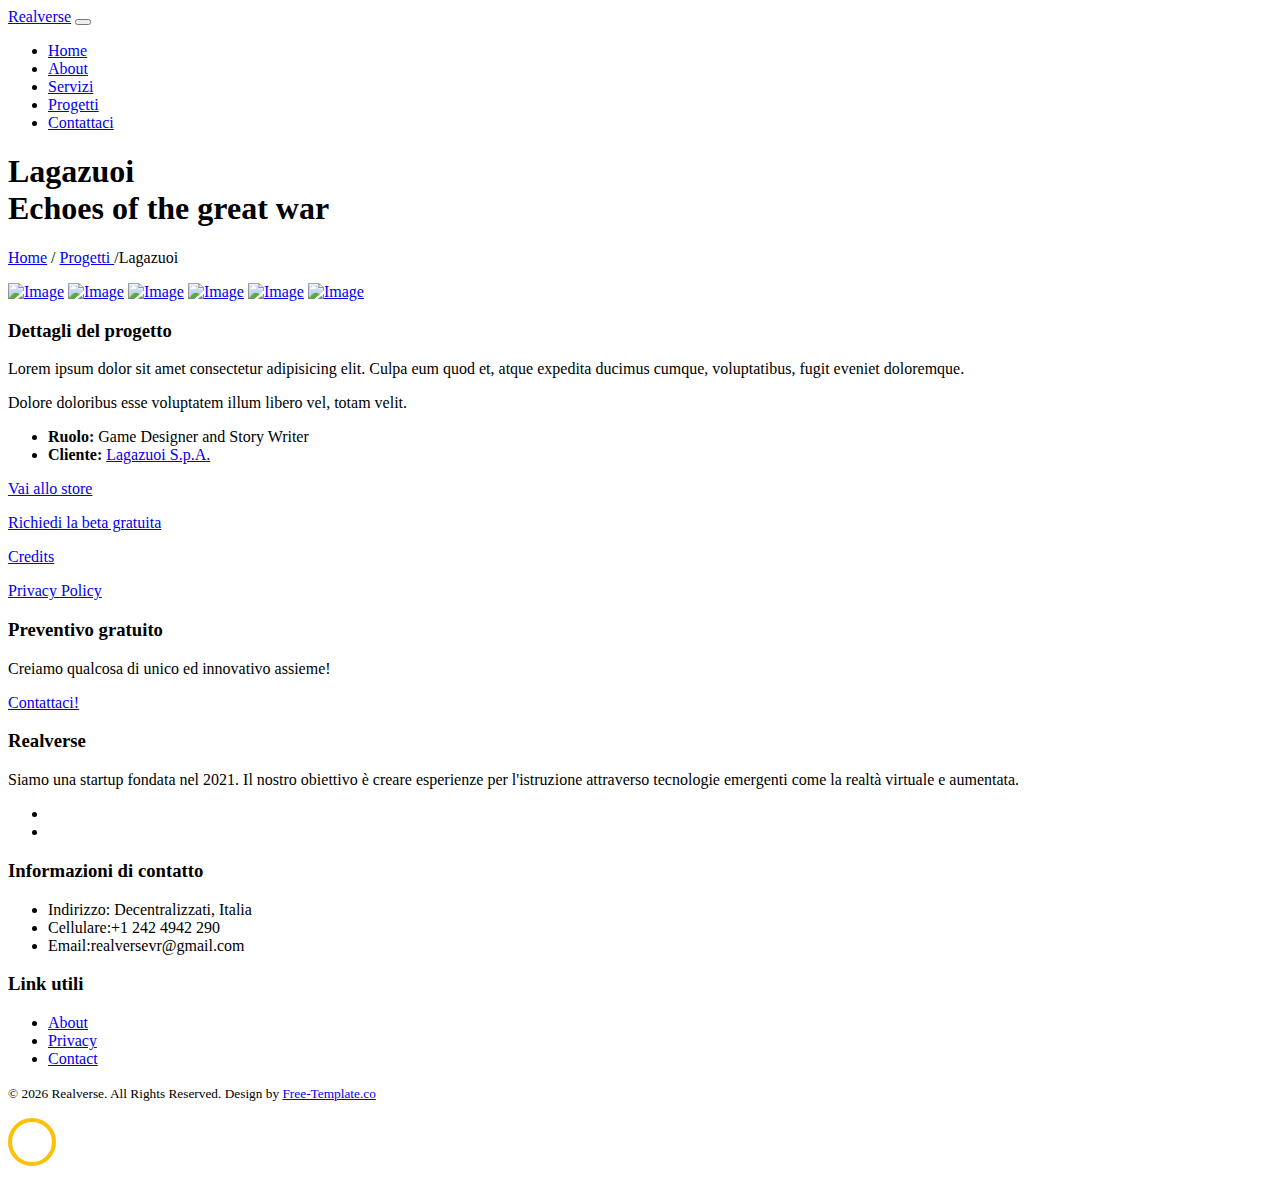
==== projects/lagazuoi/index.html @ 38ce9205 "small changes to title of website" ====
<!-- 
////////////////////////////////////////////////////////////////

Author: Free-Template.co
Author URL: http://free-template.co.
License: https://creativecommons.org/licenses/by/3.0/
License URL: https://creativecommons.org/licenses/by/3.0/
Site License URL: https://free-template.co/template-license/
  
Website:  https://free-template.co
Facebook: https://www.facebook.com/FreeDashTemplate.co
Twitter:  https://twitter.com/Free_Templateco
RSS Feed: https://feeds.feedburner.com/Free-templateco

////////////////////////////////////////////////////////////////
-->
<!DOCTYPE html>
<html lang="en">

<head>
  <title>CardBoard &mdash; Free Website Template by Free-Template.co</title>
  <meta charset="utf-8">
  <meta name="viewport" content="width=device-width, initial-scale=1, shrink-to-fit=no">

  <meta name="description" content="" />
  <meta name="keywords" content="" />
  <meta name="author" content="Free-Template.co" />

  <link rel="shortcut icon" href="../../ftco-32x32.ico">

  <link href="https://fonts.googleapis.com/css?family=DM+Serif+Display:400,400i|Roboto+Mono&display=swap"
    rel="stylesheet">

  <link rel="stylesheet" href="../../css/animate.css">
  <link rel="stylesheet" href="../../css/owl.carousel.min.css">
  <link rel="stylesheet" href="../../css/jquery.fancybox.min.css">


  <link rel="stylesheet" href="../../fonts/ionicons/css/ionicons.min.css">
  <link rel="stylesheet" href="../../fonts/fontawesome/css/font-awesome.min.css">
  <link rel="stylesheet" href="../../fonts/flaticon/font/flaticon.css">
  <link rel="stylesheet" href="../../css/aos.css">
  <link rel="stylesheet"
    href="https://cdnjs.cloudflare.com/ajax/libs/simple-line-icons/2.4.1/css/simple-line-icons.css">

  <!-- Theme Style -->
  <link rel="stylesheet" href="../../css/style.css">

</head>

<body>

  <header role="banner">
    <nav class="navbar navbar-expand-lg  bg-dark">
      <div class="container-fluid">
        <a class="navbar-brand " href="index.html">Realverse</a>

        <button class="navbar-toggler" type="button" data-toggle="collapse" data-target="#navbarsExample05"
          aria-controls="navbarsExample05" aria-expanded="false" aria-label="Toggle navigation">
          <span class="navbar-toggler-icon"></span>
        </button>


        <div class="collapse navbar-collapse" id="navbarsExample05">
          <ul class="navbar-nav pl-md-5 ml-auto">
            <li class="nav-item">
              <a class="nav-link" href="../../index.html">Home</a>
            </li>
            <li class="nav-item">
              <a class="nav-link" href="../../about.html">About</a>
            </li>
            <li class="nav-item">
              <a class="nav-link" href="../../services.html">Servizi</a>
            </li>
            <li class="nav-item">
              <a class="nav-link active" href="../../portfolio.html">Progetti</a>

            </li>
            <li class="nav-item">
              <a class="nav-link" href="../../contact.html">Contattaci</a>
            </li>
          </ul>

        </div>
      </div>
    </nav>
  </header>
  <!-- END header -->

  <div class="slider-item innerp overlay" data-stellar-background-ratio="0.5"
    style="background-image: url('../../images/lagazuoi/Immersive_Backdrop.png');">
    <div class="container">
      <div class="row slider-text align-items-center justify-content-center text-center">
        <div class="col-lg-12 col-sm-12">
          <h1 class="mb-4">Lagazuoi <br> Echoes of the great war</h1>
          <div class="btn-play-wrap mx-auto" data-aos="fade-up" data-aos-delay="200">
            <a href="https://www.youtube.com/watch?v=xBOV8grXp1Q&ab_channel=Realverse" data-fancybox data-ratio="2"
              class="btn-play"><span class="ion ion-ios-play"></span></a>
          </div>
          <p class="custom-breadcrumbs"><a href="../../index.html">Home</a> <span class="mx-3">/</span> <a
              href="../../portfolio.html"> Progetti </a> <span class="mx-3">/</span>Lagazuoi</p>
        </div>
      </div>
    </div>
  </div>


  <div class="section">
    <div class="container">
      <div class="row mb-5">
        <div class="col-lg-7">
          <a href="../../images/lagazuoi/screenshots/carcano-01.png" class="mb-3 d-block" data-fancybox="gal"><img
              src="../../images/lagazuoi/screenshots/carcano-01.png" alt="Image" class="img-fluid"></a>
          <a href="../../images/lagazuoi/screenshots/detonatore-01.png" class="mb-3 d-block" data-fancybox="gal"><img
              src="../../images/lagazuoi/screenshots/detonatore-01.png" alt="Image" class="img-fluid"></a>
          <a href="../../images/lagazuoi/screenshots/mitraglia-01.png" class="mb-3 d-block" data-fancybox="gal"><img
              src="../../images/lagazuoi/screenshots/mitraglia-01.png" alt="Image" class="img-fluid"></a>
          <a href="../../images/lagazuoi/screenshots/perforatore-01.png" class="mb-3 d-block" data-fancybox="gal"><img
              src="../../images/lagazuoi/screenshots/perforatore-01.png" alt="Image" class="img-fluid"></a>
          <a href="../../images/lagazuoi/screenshots/telefono-01.png" class="mb-3 d-block" data-fancybox="gal"><img
              src="../../images/lagazuoi/screenshots/telefono-01.png" alt="Image" class="img-fluid"></a>
          <a href="../../images/lagazuoi/screenshots/grotta-01.png" class="d-block" data-fancybox="gal"><img
              src="../../images/lagazuoi/screenshots/grotta-01.png" alt="Image" class="img-fluid"></a>


        </div>
        <div class="col-lg-4 ml-auto">
          <div class="block-fixed">
            <h3 class="mb-4">Dettagli del progetto</h3>
            <p>Lorem ipsum dolor sit amet consectetur adipisicing elit. Culpa eum quod et, atque expedita ducimus
              cumque, voluptatibus, fugit eveniet doloremque.</p>
            <p>Dolore doloribus esse voluptatem illum libero vel, totam velit.</p>
            <ul class="list-unstyled mb-5">
              <li class="mb-3">
                <strong class="d-block text-black">Ruolo:</strong>
                Game Designer and Story Writer
              </li>
              <li>
                <strong class="d-block text-black">Cliente:</strong>
                <a href="https://lagazuoi.it/index.php" target="_blank">Lagazuoi S.p.A.</a>
              </li>
            </ul>
            <p><a href="https://www.oculus.com/experiences/quest/6381593411927084/" target="_blank"
                class="btn btn-outline-black ">Vai
                allo store</a></p>
            <p><a href="../../privacy.html" class="btn btn-outline-black ">Richiedi la beta gratuita</a></p>
            <!-- TODO Da mettere il Link GIUSTO -->
            <p><a href="./credits.html" class="btn btn-outline-black">Credits</a></p>
            <p><a href="../../privacy.html" class="btn btn-outline-black ">Privacy Policy</a></p>
          </div>
        </div>
      </div>

    </div>
  </div>


  <div class="bg-primary py-5">
    <div class="container text-center">
      <div class="row justify-content-center">
        <div class="col-lg-7">
          <h3 class="text-white mb-2 font-weight-normal" data-aos="fade-right" data-aos-delay="">Preventivo gratuito
          </h3>
          <p class="text-white mb-4" data-aos="fade-right" data-aos-delay="100">Creiamo qualcosa di unico ed innovativo
            assieme!</p>

          <p class="mb-0" data-aos="fade-right" data-aos-delay="200"><a href="contact.html"
              class="btn btn-outline-white px-4 py-3">Contattaci!</a></p>
        </div>
      </div>

    </div>
  </div>



  <footer class="site-footer" role="contentinfo">
    <div class="container">
      <div class="row mb-5">
        <div class="col-md-4 mb-5">
          <h3 class="mb-4">Realverse</h3>
          <p class="mb-5">Siamo una startup fondata nel 2021. Il nostro obiettivo è creare esperienze per l'istruzione
            attraverso tecnologie emergenti come la realtà virtuale e aumentata.</p>
          <ul class="list-unstyled footer-link d-flex footer-social">
            <li><a href="https://www.youtube.com/@RealverseVR" class="p-2"><span class="fa fa-youtube"></span></a></li>
            <li><a href="https://www.instagram.com/realversevr/" class="p-2"><span class="fa fa-instagram"></span></a>
            </li>
          </ul>

        </div>
        <div class="col-md-5 mb-5 pl-md-5">
          <div class="mb-5">
            <h3 class="mb-4">Informazioni di contatto</h3>
            <ul class="list-unstyled footer-link quick-contact">
              <li class="d-block">
                <span class="d-block caption">Indirizzo:</span>
                <span class="caption-text">Decentralizzati, Italia</span>
              </li>
              <li class="d-block">
                <span class="d-block caption">Cellulare:</span><span class="caption-text">+1 242 4942 290</span>
              </li>
              <li class="d-block">
                <span class="d-block caption">Email:</span><span class="caption-text">realversevr@gmail.com</span>
              </li>
            </ul>
          </div>


        </div>
        <div class="col-md-3 mb-5">
          <h3 class="mb-4">Link utili</h3>
          <ul class="list-unstyled footer-link">
            <li><a href="about.html">About</a></li>
            <li><a href="privacy.html">Privacy</a></li>
            <li><a href="contact.html">Contact</a></li>
          </ul>
        </div>
        <div class="col-md-3">

        </div>
      </div>
      <div class="row">
        <div class="col-12 text-md-center text-left">
          <!-- Link back to Free-Template.co can't be removed. Template is licensed under CC BY 3.0. -->
          <p class="copyright"><small>&copy;
              <script>document.write(new Date().getFullYear());</script> Realverse. All Rights Reserved. Design by <a
                href="https://free-template.co" target="_blank">Free-Template.co</a>
            </small></p>
        </div>
      </div>
    </div>
  </footer>
  <!-- END footer -->


  <!-- loader -->
  <div id="loader" class="show fullscreen"><svg class="circular" width="48px" height="48px">
      <circle class="path-bg" cx="24" cy="24" r="22" fill="none" stroke-width="4" stroke="#eeeeee" />
      <circle class="path" cx="24" cy="24" r="22" fill="none" stroke-width="4" stroke-miterlimit="10"
        stroke="#ffc107" />
    </svg></div>

  <script src="../../js/jquery-3.2.1.min.js"></script>
  <script src="../../js/jquery-migrate-3.0.1.min.js"></script>
  <script src="../../js/popper.min.js"></script>
  <script src="../../js/bootstrap.min.js"></script>
  <script src="../../js/owl.carousel.min.js"></script>
  <script src="../../js/jquery.waypoints.min.js"></script>
  <script src="../../js/jquery.fancybox.min.js"></script>
  <script src="../../js/jquery.stellar.min.js"></script>
  <script src="../../js/aos.js"></script>
  <script src="../../js/main.js"></script>
</body>

</html>
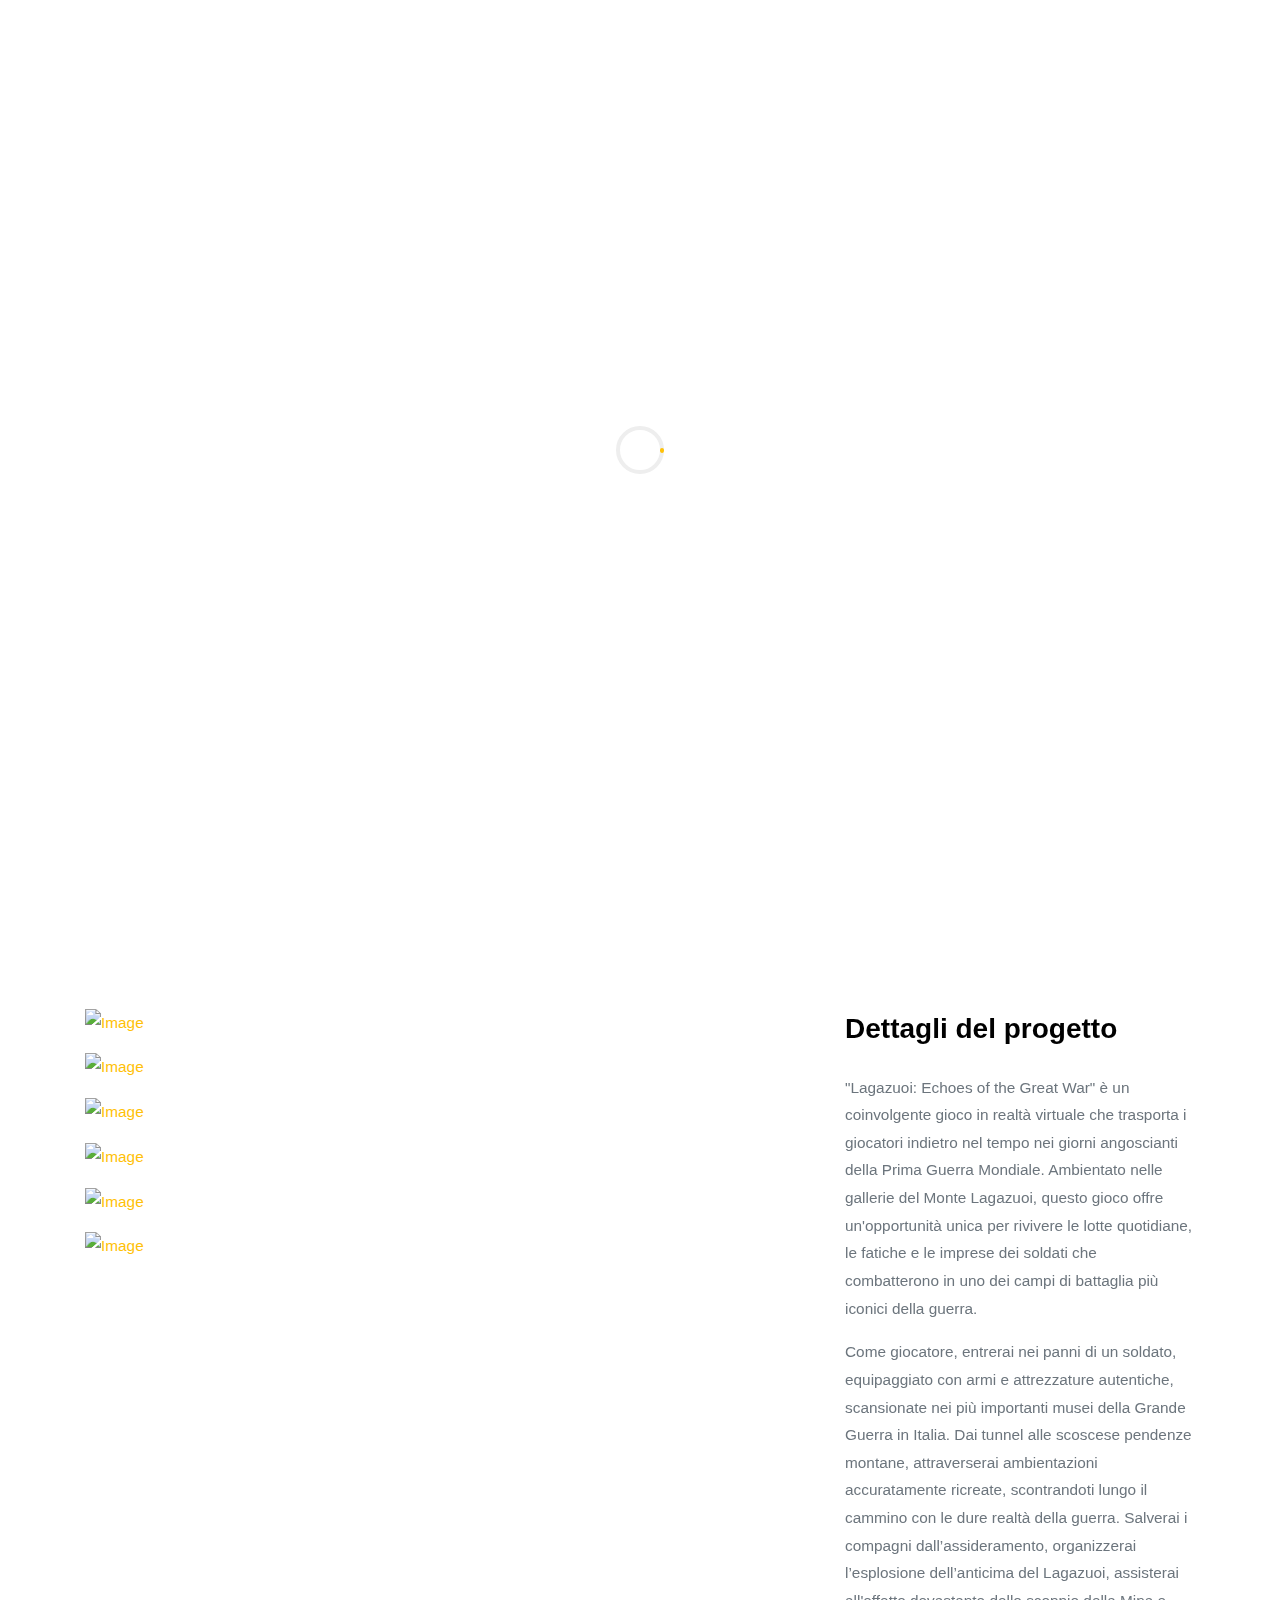
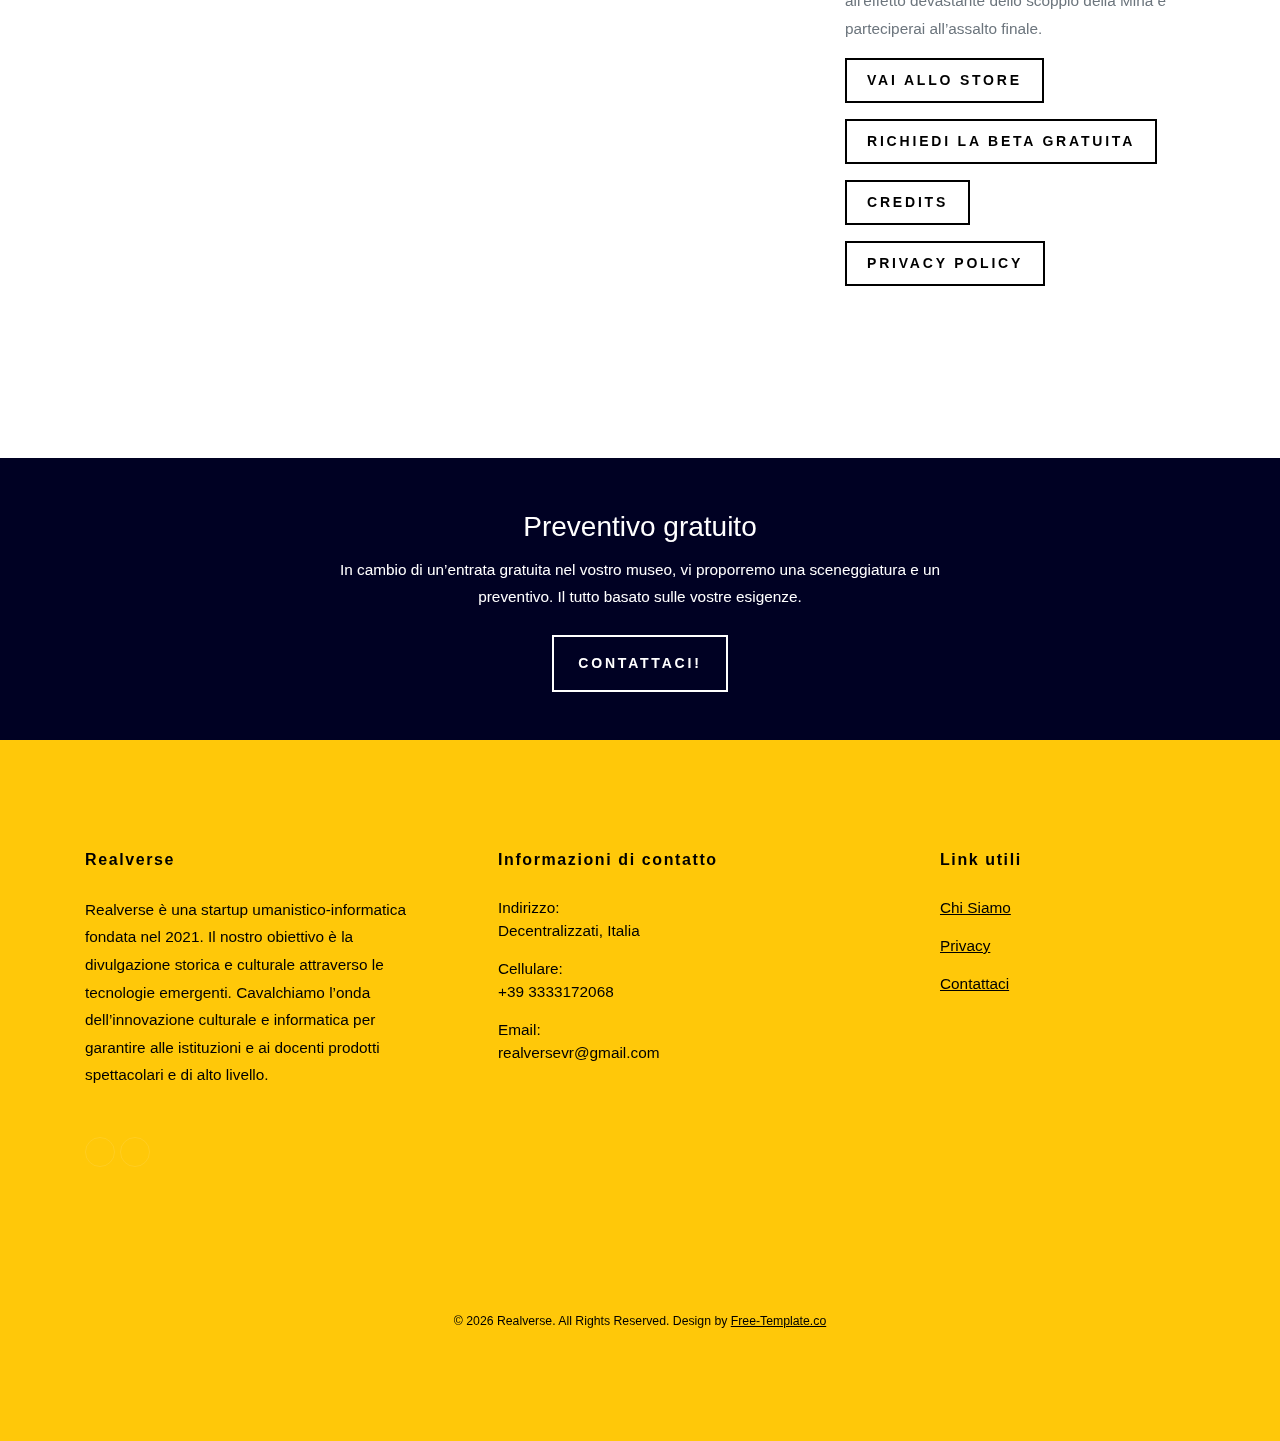
==== commit fa6b2836: "images uploading" ====
--- a/projects/lagazuoi/index.html
+++ b/projects/lagazuoi/index.html
@@ -67,7 +67,7 @@
               <a class="nav-link" href="../../index.html">Home</a>
             </li>
             <li class="nav-item">
-              <a class="nav-link" href="../../about.html">About</a>
+              <a class="nav-link" href="../../about.html">Chi Siamo</a>
             </li>
             <li class="nav-item">
               <a class="nav-link" href="../../services.html">Servizi</a>
@@ -93,10 +93,7 @@
       <div class="row slider-text align-items-center justify-content-center text-center">
         <div class="col-lg-12 col-sm-12">
           <h1 class="mb-4">Lagazuoi <br> Echoes of the great war</h1>
-          <div class="btn-play-wrap mx-auto" data-aos="fade-up" data-aos-delay="200">
-            <a href="https://www.youtube.com/watch?v=xBOV8grXp1Q&ab_channel=Realverse" data-fancybox data-ratio="2"
-              class="btn-play"><span class="ion ion-ios-play"></span></a>
-          </div>
+
           <p class="custom-breadcrumbs"><a href="../../index.html">Home</a> <span class="mx-3">/</span> <a
               href="../../portfolio.html"> Progetti </a> <span class="mx-3">/</span>Lagazuoi</p>
         </div>
@@ -109,6 +106,7 @@
     <div class="container">
       <div class="row mb-5">
         <div class="col-lg-7">
+
           <a href="../../images/lagazuoi/screenshots/carcano-01.png" class="mb-3 d-block" data-fancybox="gal"><img
               src="../../images/lagazuoi/screenshots/carcano-01.png" alt="Image" class="img-fluid"></a>
           <a href="../../images/lagazuoi/screenshots/detonatore-01.png" class="mb-3 d-block" data-fancybox="gal"><img
@@ -127,23 +125,12 @@
         <div class="col-lg-4 ml-auto">
           <div class="block-fixed">
             <h3 class="mb-4">Dettagli del progetto</h3>
-            <p>Lorem ipsum dolor sit amet consectetur adipisicing elit. Culpa eum quod et, atque expedita ducimus
-              cumque, voluptatibus, fugit eveniet doloremque.</p>
-            <p>Dolore doloribus esse voluptatem illum libero vel, totam velit.</p>
-            <ul class="list-unstyled mb-5">
-              <li class="mb-3">
-                <strong class="d-block text-black">Ruolo:</strong>
-                Game Designer and Story Writer
-              </li>
-              <li>
-                <strong class="d-block text-black">Cliente:</strong>
-                <a href="https://lagazuoi.it/index.php" target="_blank">Lagazuoi S.p.A.</a>
-              </li>
-            </ul>
+            <p>"Lagazuoi: Echoes of the Great War" è un coinvolgente gioco in realtà virtuale che trasporta i giocatori indietro nel tempo nei giorni angoscianti della Prima Guerra Mondiale. Ambientato nelle gallerie del Monte Lagazuoi, questo gioco offre un'opportunità unica per rivivere le lotte quotidiane, le fatiche e le imprese dei soldati che combatterono in uno dei campi di battaglia più iconici della guerra.</p>
+            <p>Come giocatore, entrerai nei panni di un soldato, equipaggiato con armi e attrezzature autentiche, scansionate nei più importanti musei della Grande Guerra in Italia. Dai tunnel alle scoscese pendenze montane, attraverserai ambientazioni accuratamente ricreate, scontrandoti lungo il cammino con le dure realtà della guerra. Salverai i compagni dall’assideramento, organizzerai l’esplosione dell’anticima del Lagazuoi, assisterai all'effetto devastante dello scoppio della Mina e parteciperai all’assalto finale.</p>
             <p><a href="https://www.oculus.com/experiences/quest/6381593411927084/" target="_blank"
                 class="btn btn-outline-black ">Vai
                 allo store</a></p>
-            <p><a href="../../privacy.html" class="btn btn-outline-black ">Richiedi la beta gratuita</a></p>
+            <p><a href="../../contact.html" class="btn btn-outline-black ">Richiedi la beta gratuita</a></p>
             <!-- TODO Da mettere il Link GIUSTO -->
             <p><a href="./credits.html" class="btn btn-outline-black">Credits</a></p>
             <p><a href="../../privacy.html" class="btn btn-outline-black ">Privacy Policy</a></p>
@@ -161,8 +148,7 @@
         <div class="col-lg-7">
           <h3 class="text-white mb-2 font-weight-normal" data-aos="fade-right" data-aos-delay="">Preventivo gratuito
           </h3>
-          <p class="text-white mb-4" data-aos="fade-right" data-aos-delay="100">Creiamo qualcosa di unico ed innovativo
-            assieme!</p>
+          <p class="text-white mb-4" data-aos="fade-right" data-aos-delay="100">In cambio di un’entrata gratuita nel vostro museo, vi proporremo una sceneggiatura e un preventivo. Il tutto basato sulle vostre esigenze.</p>
 
           <p class="mb-0" data-aos="fade-right" data-aos-delay="200"><a href="contact.html"
               class="btn btn-outline-white px-4 py-3">Contattaci!</a></p>
@@ -179,8 +165,10 @@
       <div class="row mb-5">
         <div class="col-md-4 mb-5">
           <h3 class="mb-4">Realverse</h3>
-          <p class="mb-5">Siamo una startup fondata nel 2021. Il nostro obiettivo è creare esperienze per l'istruzione
-            attraverso tecnologie emergenti come la realtà virtuale e aumentata.</p>
+          <p class="mb-5">Realverse è una startup umanistico-informatica fondata nel 2021. 
+            Il nostro obiettivo è la divulgazione storica e culturale attraverso le tecnologie emergenti.
+            Cavalchiamo l’onda dell’innovazione culturale e informatica per garantire alle istituzioni e ai docenti prodotti spettacolari e di alto livello.
+            </p>
           <ul class="list-unstyled footer-link d-flex footer-social">
             <li><a href="https://www.youtube.com/@RealverseVR" class="p-2"><span class="fa fa-youtube"></span></a></li>
             <li><a href="https://www.instagram.com/realversevr/" class="p-2"><span class="fa fa-instagram"></span></a>
@@ -197,7 +185,7 @@
                 <span class="caption-text">Decentralizzati, Italia</span>
               </li>
               <li class="d-block">
-                <span class="d-block caption">Cellulare:</span><span class="caption-text">+1 242 4942 290</span>
+                <span class="d-block caption">Cellulare:</span><span class="caption-text">+39 3333172068</span>
               </li>
               <li class="d-block">
                 <span class="d-block caption">Email:</span><span class="caption-text">realversevr@gmail.com</span>
@@ -210,9 +198,9 @@
         <div class="col-md-3 mb-5">
           <h3 class="mb-4">Link utili</h3>
           <ul class="list-unstyled footer-link">
-            <li><a href="about.html">About</a></li>
+            <li><a href="about.html">Chi Siamo</a></li>
             <li><a href="privacy.html">Privacy</a></li>
-            <li><a href="contact.html">Contact</a></li>
+            <li><a href="contact.html">Contattaci</a></li>
           </ul>
         </div>
         <div class="col-md-3">
--- a/css/style.css
+++ b/css/style.css
@@ -0,0 +1,12307 @@
+/*
+* ////////////////////////////////////////////////////////////////
+
+* Author: Free-Template.co
+* Author URL: http://free-template.co.
+* License: https://creativecommons.org/licenses/by/3.0/
+* License URL: https://creativecommons.org/licenses/by/3.0/
+* Site License URL: https://free-template.co/template-license/
+  
+* Website:  https://free-template.co
+* Facebook: https://www.facebook.com/FreeDashTemplate.co
+* Twitter:  https://twitter.com/Free_Templateco
+* RSS Feed: https://feeds.feedburner.com/Free-templateco
+
+* ////////////////////////////////////////////////////////////////
+*/
+
+/*!
+ * Bootstrap v4.1.1 (https://getbootstrap.com/)
+ * Copyright 2011-2018 The Bootstrap Authors
+ * Copyright 2011-2018 Twitter, Inc.
+ * Licensed under MIT (https://github.com/twbs/bootstrap/blob/master/LICENSE)
+ */
+:root {
+    --blue: #007bff;
+    --indigo: #6610f2;
+    --purple: #6f42c1;
+    --pink: #e83e8c;
+    --red: #dc3545;
+    --orange: #fd7e14;
+    --yellow: #ffc107;
+    --green: #28a745;
+    --teal: #20c997;
+    --cyan: #17a2b8;
+    --white: #fff;
+    --gray: #6c757d;
+    --gray-dark: #343a40;
+    --primary: #ffc107;
+    --secondary: #6c757d;
+    --success: #28a745;
+    --info: #17a2b8;
+    --warning: #ffc107;
+    --danger: #dc3545;
+    --light: #f8f9fa;
+    --dark: #343a40;
+    --breakpoint-xs: 0;
+    --breakpoint-sm: 576px;
+    --breakpoint-md: 768px;
+    --breakpoint-lg: 992px;
+    --breakpoint-xl: 1200px;
+    --font-family-sans-serif: "Dubai", -apple-system, BlinkMacSystemFont, "Segoe UI", Roboto, "Helvetica Neue", Arial, sans-serif, "Apple Color Emoji", "Segoe UI Emoji", "Segoe UI Symbol";
+    --font-family-monospace: SFMono-Regular, Menlo, Monaco, Consolas, "Liberation Mono", "Courier New", monospace
+}
+
+*,
+:after,
+:before {
+    -webkit-box-sizing: border-box;
+    box-sizing: border-box
+}
+
+html {
+    font-family: sans-serif;
+    line-height: 1.15;
+    -webkit-text-size-adjust: 100%;
+    -ms-text-size-adjust: 100%;
+    -ms-overflow-style: scrollbar;
+    -webkit-tap-highlight-color: transparent
+}
+
+@-ms-viewport {
+    width: device-width
+}
+
+article,
+aside,
+figcaption,
+figure,
+footer,
+header,
+hgroup,
+main,
+nav,
+section {
+    display: block
+}
+
+body {
+    margin: 0;
+    font-family: "Roboto Mono", -apple-system, BlinkMacSystemFont, "Segoe UI", Roboto, "Helvetica Neue", Arial, sans-serif, "Apple Color Emoji", "Segoe UI Emoji", "Segoe UI Symbol";
+    font-size: 1rem;
+    font-weight: 400;
+    line-height: 1.5;
+    color: #212529;
+    text-align: left;
+    background-color: #fff
+}
+
+[tabindex="-1"]:focus {
+    outline: 0 !important
+}
+
+hr {
+    -webkit-box-sizing: content-box;
+    box-sizing: content-box;
+    height: 0;
+    overflow: visible
+}
+
+h1,
+h2,
+h3,
+h4,
+h5,
+h6 {
+    margin-top: 0;
+    margin-bottom: 0.5rem
+}
+
+p {
+    margin-top: 0;
+    margin-bottom: 1rem
+}
+
+abbr[data-original-title],
+abbr[title] {
+    text-decoration: underline;
+    -webkit-text-decoration: underline dotted;
+    text-decoration: underline dotted;
+    cursor: help;
+    border-bottom: 0
+}
+
+address {
+    margin-bottom: 1rem;
+    font-style: normal;
+    line-height: inherit
+}
+
+dl,
+ol,
+ul {
+    margin-top: 0;
+    margin-bottom: 1rem
+}
+
+ol ol,
+ol ul,
+ul ol,
+ul ul {
+    margin-bottom: 0
+}
+
+dt {
+    font-weight: 700
+}
+
+dd {
+    margin-bottom: .5rem;
+    margin-left: 0
+}
+
+blockquote {
+    margin: 0 0 1rem
+}
+
+dfn {
+    font-style: italic
+}
+
+b,
+strong {
+    font-weight: bolder
+}
+
+small {
+    font-size: 80%
+}
+
+sub,
+sup {
+    position: relative;
+    font-size: 75%;
+    line-height: 0;
+    vertical-align: baseline
+}
+
+sub {
+    bottom: -.25em
+}
+
+sup {
+    top: -.5em
+}
+
+a {
+    color: #ffc107;
+    text-decoration: none;
+    background-color: transparent;
+    -webkit-text-decoration-skip: objects
+}
+
+a:hover {
+    color: #ba8b00;
+    text-decoration: underline
+}
+
+a:not([href]):not([tabindex]) {
+    color: inherit;
+    text-decoration: none
+}
+
+a:not([href]):not([tabindex]):focus,
+a:not([href]):not([tabindex]):hover {
+    color: inherit;
+    text-decoration: none
+}
+
+a:not([href]):not([tabindex]):focus {
+    outline: 0
+}
+
+code,
+kbd,
+pre,
+samp {
+    font-family: SFMono-Regular, Menlo, Monaco, Consolas, "Liberation Mono", "Courier New", monospace;
+    font-size: 1em
+}
+
+pre {
+    margin-top: 0;
+    margin-bottom: 1rem;
+    overflow: auto;
+    -ms-overflow-style: scrollbar
+}
+
+figure {
+    margin: 0 0 1rem
+}
+
+img {
+    vertical-align: middle;
+    border-style: none
+}
+
+svg:not(:root) {
+    overflow: hidden
+}
+
+table {
+    border-collapse: collapse
+}
+
+caption {
+    padding-top: 0.75rem;
+    padding-bottom: 0.75rem;
+    color: #6c757d;
+    text-align: left;
+    caption-side: bottom
+}
+
+th {
+    text-align: inherit
+}
+
+label {
+    display: inline-block;
+    margin-bottom: 0.5rem
+}
+
+button {
+    border-radius: 0
+}
+
+button:focus {
+    outline: 1px dotted;
+    outline: 5px auto -webkit-focus-ring-color
+}
+
+button,
+input,
+optgroup,
+select,
+textarea {
+    margin: 0;
+    font-family: inherit;
+    font-size: inherit;
+    line-height: inherit
+}
+
+button,
+input {
+    overflow: visible
+}
+
+button,
+select {
+    text-transform: none
+}
+
+[type=reset],
+[type=submit],
+button,
+html [type=button] {
+    -webkit-appearance: button
+}
+
+[type=button]::-moz-focus-inner,
+[type=reset]::-moz-focus-inner,
+[type=submit]::-moz-focus-inner,
+button::-moz-focus-inner {
+    padding: 0;
+    border-style: none
+}
+
+input[type=checkbox],
+input[type=radio] {
+    -webkit-box-sizing: border-box;
+    box-sizing: border-box;
+    padding: 0
+}
+
+input[type=date],
+input[type=datetime-local],
+input[type=month],
+input[type=time] {
+    -webkit-appearance: listbox
+}
+
+textarea {
+    overflow: auto;
+    resize: vertical
+}
+
+fieldset {
+    min-width: 0;
+    padding: 0;
+    margin: 0;
+    border: 0
+}
+
+legend {
+    display: block;
+    width: 100%;
+    max-width: 100%;
+    padding: 0;
+    margin-bottom: .5rem;
+    font-size: 1.5rem;
+    line-height: inherit;
+    color: inherit;
+    white-space: normal
+}
+
+progress {
+    vertical-align: baseline
+}
+
+[type=number]::-webkit-inner-spin-button,
+[type=number]::-webkit-outer-spin-button {
+    height: auto
+}
+
+[type=search] {
+    outline-offset: -2px;
+    -webkit-appearance: none
+}
+
+[type=search]::-webkit-search-cancel-button,
+[type=search]::-webkit-search-decoration {
+    -webkit-appearance: none
+}
+
+::-webkit-file-upload-button {
+    font: inherit;
+    -webkit-appearance: button
+}
+
+output {
+    display: inline-block
+}
+
+summary {
+    display: list-item;
+    cursor: pointer
+}
+
+template {
+    display: none
+}
+
+[hidden] {
+    display: none !important
+}
+
+.h1,
+.h2,
+.h3,
+.h4,
+.h5,
+.h6,
+h1,
+h2,
+h3,
+h4,
+h5,
+h6 {
+    margin-bottom: 0.5rem;
+    font-family: inherit;
+    font-weight: 500;
+    line-height: 1.2;
+    color: inherit
+}
+
+.h1,
+h1 {
+    font-size: 2.5rem
+}
+
+.h2,
+h2 {
+    font-size: 2rem
+}
+
+.h3,
+h3 {
+    font-size: 1.75rem
+}
+
+.h4,
+h4 {
+    font-size: 1.5rem
+}
+
+.h5,
+h5 {
+    font-size: 1.25rem
+}
+
+.h6,
+h6 {
+    font-size: 1rem
+}
+
+.lead {
+    font-size: 1.25rem;
+    font-weight: 300
+}
+
+.display-1 {
+    font-size: 6rem;
+    font-weight: 300;
+    line-height: 1.2
+}
+
+.display-2 {
+    font-size: 5.5rem;
+    font-weight: 300;
+    line-height: 1.2
+}
+
+.display-3 {
+    font-size: 4.5rem;
+    font-weight: 300;
+    line-height: 1.2
+}
+
+.display-4 {
+    font-size: 3.5rem;
+    font-weight: 300;
+    line-height: 1.2
+}
+
+hr {
+    margin-top: 1rem;
+    margin-bottom: 1rem;
+    border: 0;
+    border-top: 1px solid rgba(0, 0, 0, 0.1)
+}
+
+.small,
+small {
+    font-size: 80%;
+    font-weight: 400
+}
+
+.mark,
+mark {
+    padding: 0.2em;
+    background-color: #fcf8e3
+}
+
+.list-unstyled {
+    padding-left: 0;
+    list-style: none
+}
+
+.list-inline {
+    padding-left: 0;
+    list-style: none
+}
+
+.list-inline-item {
+    display: inline-block
+}
+
+.list-inline-item:not(:last-child) {
+    margin-right: 0.5rem
+}
+
+.initialism {
+    font-size: 90%;
+    text-transform: uppercase
+}
+
+.blockquote {
+    margin-bottom: 1rem;
+    font-size: 1.25rem
+}
+
+.blockquote-footer {
+    display: block;
+    font-size: 80%;
+    color: #6c757d
+}
+
+.blockquote-footer:before {
+    content: "\2014 \00A0"
+}
+
+.img-fluid {
+    max-width: 100%;
+    height: auto
+}
+
+.img-thumbnail {
+    padding: 0.25rem;
+    background-color: #fff;
+    border: 1px solid #dee2e6;
+    border-radius: 0.25rem;
+    max-width: 100%;
+    height: auto
+}
+
+.figure {
+    display: inline-block
+}
+
+.figure-img {
+    margin-bottom: 0.5rem;
+    line-height: 1
+}
+
+.figure-caption {
+    font-size: 90%;
+    color: #6c757d
+}
+
+code {
+    font-size: 87.5%;
+    color: #e83e8c;
+    word-break: break-word
+}
+
+a>code {
+    color: inherit
+}
+
+kbd {
+    padding: 0.2rem 0.4rem;
+    font-size: 87.5%;
+    color: #fff;
+    background-color: #212529;
+    border-radius: 0.2rem
+}
+
+kbd kbd {
+    padding: 0;
+    font-size: 100%;
+    font-weight: 700
+}
+
+pre {
+    display: block;
+    font-size: 87.5%;
+    color: #212529
+}
+
+pre code {
+    font-size: inherit;
+    color: inherit;
+    word-break: normal
+}
+
+.pre-scrollable {
+    max-height: 340px;
+    overflow-y: scroll
+}
+
+.container {
+    width: 100%;
+    padding-right: 15px;
+    padding-left: 15px;
+    margin-right: auto;
+    margin-left: auto
+}
+
+@media (min-width:576px) {
+    .container {
+        max-width: 540px
+    }
+}
+
+@media (min-width:768px) {
+    .container {
+        max-width: 720px
+    }
+}
+
+@media (min-width:992px) {
+    .container {
+        max-width: 960px
+    }
+}
+
+@media (min-width:1200px) {
+    .container {
+        max-width: 1140px
+    }
+}
+
+.container-fluid {
+    width: 100%;
+    padding-right: 15px;
+    padding-left: 15px;
+    margin-right: auto;
+    margin-left: auto
+}
+
+.row {
+    display: -webkit-box;
+    display: -ms-flexbox;
+    display: flex;
+    -ms-flex-wrap: wrap;
+    flex-wrap: wrap;
+    margin-right: -15px;
+    margin-left: -15px
+}
+
+.no-gutters {
+    margin-right: 0;
+    margin-left: 0
+}
+
+.no-gutters>.col,
+.no-gutters>[class*=col-] {
+    padding-right: 0;
+    padding-left: 0
+}
+
+.col,
+.col-1,
+.col-2,
+.col-3,
+.col-4,
+.col-5,
+.col-6,
+.col-7,
+.col-8,
+.col-9,
+.col-10,
+.col-11,
+.col-12,
+.col-auto,
+.col-lg,
+.col-lg-1,
+.col-lg-2,
+.col-lg-3,
+.col-lg-4,
+.col-lg-5,
+.col-lg-6,
+.col-lg-7,
+.col-lg-8,
+.col-lg-9,
+.col-lg-10,
+.col-lg-11,
+.col-lg-12,
+.col-lg-auto,
+.col-md,
+.col-md-1,
+.col-md-2,
+.col-md-3,
+.col-md-4,
+.col-md-5,
+.col-md-6,
+.col-md-7,
+.col-md-8,
+.col-md-9,
+.col-md-10,
+.col-md-11,
+.col-md-12,
+.col-md-auto,
+.col-sm,
+.col-sm-1,
+.col-sm-2,
+.col-sm-3,
+.col-sm-4,
+.col-sm-5,
+.col-sm-6,
+.col-sm-7,
+.col-sm-8,
+.col-sm-9,
+.col-sm-10,
+.col-sm-11,
+.col-sm-12,
+.col-sm-auto,
+.col-xl,
+.col-xl-1,
+.col-xl-2,
+.col-xl-3,
+.col-xl-4,
+.col-xl-5,
+.col-xl-6,
+.col-xl-7,
+.col-xl-8,
+.col-xl-9,
+.col-xl-10,
+.col-xl-11,
+.col-xl-12,
+.col-xl-auto {
+    position: relative;
+    width: 100%;
+    min-height: 1px;
+    padding-right: 15px;
+    padding-left: 15px
+}
+
+.col {
+    -ms-flex-preferred-size: 0;
+    flex-basis: 0;
+    -webkit-box-flex: 1;
+    -ms-flex-positive: 1;
+    flex-grow: 1;
+    max-width: 100%
+}
+
+.col-auto {
+    -webkit-box-flex: 0;
+    -ms-flex: 0 0 auto;
+    flex: 0 0 auto;
+    width: auto;
+    max-width: none
+}
+
+.col-1 {
+    -webkit-box-flex: 0;
+    -ms-flex: 0 0 8.33333%;
+    flex: 0 0 8.33333%;
+    max-width: 8.33333%
+}
+
+.col-2 {
+    -webkit-box-flex: 0;
+    -ms-flex: 0 0 16.66667%;
+    flex: 0 0 16.66667%;
+    max-width: 16.66667%
+}
+
+.col-3 {
+    -webkit-box-flex: 0;
+    -ms-flex: 0 0 25%;
+    flex: 0 0 25%;
+    max-width: 25%
+}
+
+.col-4 {
+    -webkit-box-flex: 0;
+    -ms-flex: 0 0 33.33333%;
+    flex: 0 0 33.33333%;
+    max-width: 33.33333%
+}
+
+.col-5 {
+    -webkit-box-flex: 0;
+    -ms-flex: 0 0 41.66667%;
+    flex: 0 0 41.66667%;
+    max-width: 41.66667%
+}
+
+.col-6 {
+    -webkit-box-flex: 0;
+    -ms-flex: 0 0 50%;
+    flex: 0 0 50%;
+    max-width: 50%
+}
+
+.col-7 {
+    -webkit-box-flex: 0;
+    -ms-flex: 0 0 58.33333%;
+    flex: 0 0 58.33333%;
+    max-width: 58.33333%
+}
+
+.col-8 {
+    -webkit-box-flex: 0;
+    -ms-flex: 0 0 66.66667%;
+    flex: 0 0 66.66667%;
+    max-width: 66.66667%
+}
+
+.col-9 {
+    -webkit-box-flex: 0;
+    -ms-flex: 0 0 75%;
+    flex: 0 0 75%;
+    max-width: 75%
+}
+
+.col-10 {
+    -webkit-box-flex: 0;
+    -ms-flex: 0 0 83.33333%;
+    flex: 0 0 83.33333%;
+    max-width: 83.33333%
+}
+
+.col-11 {
+    -webkit-box-flex: 0;
+    -ms-flex: 0 0 91.66667%;
+    flex: 0 0 91.66667%;
+    max-width: 91.66667%
+}
+
+.col-12 {
+    -webkit-box-flex: 0;
+    -ms-flex: 0 0 100%;
+    flex: 0 0 100%;
+    max-width: 100%
+}
+
+.order-first {
+    -webkit-box-ordinal-group: 0;
+    -ms-flex-order: -1;
+    order: -1
+}
+
+.order-last {
+    -webkit-box-ordinal-group: 14;
+    -ms-flex-order: 13;
+    order: 13
+}
+
+.order-0 {
+    -webkit-box-ordinal-group: 1;
+    -ms-flex-order: 0;
+    order: 0
+}
+
+.order-1 {
+    -webkit-box-ordinal-group: 2;
+    -ms-flex-order: 1;
+    order: 1
+}
+
+.order-2 {
+    -webkit-box-ordinal-group: 3;
+    -ms-flex-order: 2;
+    order: 2
+}
+
+.order-3 {
+    -webkit-box-ordinal-group: 4;
+    -ms-flex-order: 3;
+    order: 3
+}
+
+.order-4 {
+    -webkit-box-ordinal-group: 5;
+    -ms-flex-order: 4;
+    order: 4
+}
+
+.order-5 {
+    -webkit-box-ordinal-group: 6;
+    -ms-flex-order: 5;
+    order: 5
+}
+
+.order-6 {
+    -webkit-box-ordinal-group: 7;
+    -ms-flex-order: 6;
+    order: 6
+}
+
+.order-7 {
+    -webkit-box-ordinal-group: 8;
+    -ms-flex-order: 7;
+    order: 7
+}
+
+.order-8 {
+    -webkit-box-ordinal-group: 9;
+    -ms-flex-order: 8;
+    order: 8
+}
+
+.order-9 {
+    -webkit-box-ordinal-group: 10;
+    -ms-flex-order: 9;
+    order: 9
+}
+
+.order-10 {
+    -webkit-box-ordinal-group: 11;
+    -ms-flex-order: 10;
+    order: 10
+}
+
+.order-11 {
+    -webkit-box-ordinal-group: 12;
+    -ms-flex-order: 11;
+    order: 11
+}
+
+.order-12 {
+    -webkit-box-ordinal-group: 13;
+    -ms-flex-order: 12;
+    order: 12
+}
+
+.offset-1 {
+    margin-left: 8.33333%
+}
+
+.offset-2 {
+    margin-left: 16.66667%
+}
+
+.offset-3 {
+    margin-left: 25%
+}
+
+.offset-4 {
+    margin-left: 33.33333%
+}
+
+.offset-5 {
+    margin-left: 41.66667%
+}
+
+.offset-6 {
+    margin-left: 50%
+}
+
+.offset-7 {
+    margin-left: 58.33333%
+}
+
+.offset-8 {
+    margin-left: 66.66667%
+}
+
+.offset-9 {
+    margin-left: 75%
+}
+
+.offset-10 {
+    margin-left: 83.33333%
+}
+
+.offset-11 {
+    margin-left: 91.66667%
+}
+
+@media (min-width:576px) {
+    .col-sm {
+        -ms-flex-preferred-size: 0;
+        flex-basis: 0;
+        -webkit-box-flex: 1;
+        -ms-flex-positive: 1;
+        flex-grow: 1;
+        max-width: 100%
+    }
+
+    .col-sm-auto {
+        -webkit-box-flex: 0;
+        -ms-flex: 0 0 auto;
+        flex: 0 0 auto;
+        width: auto;
+        max-width: none
+    }
+
+    .col-sm-1 {
+        -webkit-box-flex: 0;
+        -ms-flex: 0 0 8.33333%;
+        flex: 0 0 8.33333%;
+        max-width: 8.33333%
+    }
+
+    .col-sm-2 {
+        -webkit-box-flex: 0;
+        -ms-flex: 0 0 16.66667%;
+        flex: 0 0 16.66667%;
+        max-width: 16.66667%
+    }
+
+    .col-sm-3 {
+        -webkit-box-flex: 0;
+        -ms-flex: 0 0 25%;
+        flex: 0 0 25%;
+        max-width: 25%
+    }
+
+    .col-sm-4 {
+        -webkit-box-flex: 0;
+        -ms-flex: 0 0 33.33333%;
+        flex: 0 0 33.33333%;
+        max-width: 33.33333%
+    }
+
+    .col-sm-5 {
+        -webkit-box-flex: 0;
+        -ms-flex: 0 0 41.66667%;
+        flex: 0 0 41.66667%;
+        max-width: 41.66667%
+    }
+
+    .col-sm-6 {
+        -webkit-box-flex: 0;
+        -ms-flex: 0 0 50%;
+        flex: 0 0 50%;
+        max-width: 50%
+    }
+
+    .col-sm-7 {
+        -webkit-box-flex: 0;
+        -ms-flex: 0 0 58.33333%;
+        flex: 0 0 58.33333%;
+        max-width: 58.33333%
+    }
+
+    .col-sm-8 {
+        -webkit-box-flex: 0;
+        -ms-flex: 0 0 66.66667%;
+        flex: 0 0 66.66667%;
+        max-width: 66.66667%
+    }
+
+    .col-sm-9 {
+        -webkit-box-flex: 0;
+        -ms-flex: 0 0 75%;
+        flex: 0 0 75%;
+        max-width: 75%
+    }
+
+    .col-sm-10 {
+        -webkit-box-flex: 0;
+        -ms-flex: 0 0 83.33333%;
+        flex: 0 0 83.33333%;
+        max-width: 83.33333%
+    }
+
+    .col-sm-11 {
+        -webkit-box-flex: 0;
+        -ms-flex: 0 0 91.66667%;
+        flex: 0 0 91.66667%;
+        max-width: 91.66667%
+    }
+
+    .col-sm-12 {
+        -webkit-box-flex: 0;
+        -ms-flex: 0 0 100%;
+        flex: 0 0 100%;
+        max-width: 100%
+    }
+
+    .order-sm-first {
+        -webkit-box-ordinal-group: 0;
+        -ms-flex-order: -1;
+        order: -1
+    }
+
+    .order-sm-last {
+        -webkit-box-ordinal-group: 14;
+        -ms-flex-order: 13;
+        order: 13
+    }
+
+    .order-sm-0 {
+        -webkit-box-ordinal-group: 1;
+        -ms-flex-order: 0;
+        order: 0
+    }
+
+    .order-sm-1 {
+        -webkit-box-ordinal-group: 2;
+        -ms-flex-order: 1;
+        order: 1
+    }
+
+    .order-sm-2 {
+        -webkit-box-ordinal-group: 3;
+        -ms-flex-order: 2;
+        order: 2
+    }
+
+    .order-sm-3 {
+        -webkit-box-ordinal-group: 4;
+        -ms-flex-order: 3;
+        order: 3
+    }
+
+    .order-sm-4 {
+        -webkit-box-ordinal-group: 5;
+        -ms-flex-order: 4;
+        order: 4
+    }
+
+    .order-sm-5 {
+        -webkit-box-ordinal-group: 6;
+        -ms-flex-order: 5;
+        order: 5
+    }
+
+    .order-sm-6 {
+        -webkit-box-ordinal-group: 7;
+        -ms-flex-order: 6;
+        order: 6
+    }
+
+    .order-sm-7 {
+        -webkit-box-ordinal-group: 8;
+        -ms-flex-order: 7;
+        order: 7
+    }
+
+    .order-sm-8 {
+        -webkit-box-ordinal-group: 9;
+        -ms-flex-order: 8;
+        order: 8
+    }
+
+    .order-sm-9 {
+        -webkit-box-ordinal-group: 10;
+        -ms-flex-order: 9;
+        order: 9
+    }
+
+    .order-sm-10 {
+        -webkit-box-ordinal-group: 11;
+        -ms-flex-order: 10;
+        order: 10
+    }
+
+    .order-sm-11 {
+        -webkit-box-ordinal-group: 12;
+        -ms-flex-order: 11;
+        order: 11
+    }
+
+    .order-sm-12 {
+        -webkit-box-ordinal-group: 13;
+        -ms-flex-order: 12;
+        order: 12
+    }
+
+    .offset-sm-0 {
+        margin-left: 0
+    }
+
+    .offset-sm-1 {
+        margin-left: 8.33333%
+    }
+
+    .offset-sm-2 {
+        margin-left: 16.66667%
+    }
+
+    .offset-sm-3 {
+        margin-left: 25%
+    }
+
+    .offset-sm-4 {
+        margin-left: 33.33333%
+    }
+
+    .offset-sm-5 {
+        margin-left: 41.66667%
+    }
+
+    .offset-sm-6 {
+        margin-left: 50%
+    }
+
+    .offset-sm-7 {
+        margin-left: 58.33333%
+    }
+
+    .offset-sm-8 {
+        margin-left: 66.66667%
+    }
+
+    .offset-sm-9 {
+        margin-left: 75%
+    }
+
+    .offset-sm-10 {
+        margin-left: 83.33333%
+    }
+
+    .offset-sm-11 {
+        margin-left: 91.66667%
+    }
+}
+
+@media (min-width:768px) {
+    .col-md {
+        -ms-flex-preferred-size: 0;
+        flex-basis: 0;
+        -webkit-box-flex: 1;
+        -ms-flex-positive: 1;
+        flex-grow: 1;
+        max-width: 100%
+    }
+
+    .col-md-auto {
+        -webkit-box-flex: 0;
+        -ms-flex: 0 0 auto;
+        flex: 0 0 auto;
+        width: auto;
+        max-width: none
+    }
+
+    .col-md-1 {
+        -webkit-box-flex: 0;
+        -ms-flex: 0 0 8.33333%;
+        flex: 0 0 8.33333%;
+        max-width: 8.33333%
+    }
+
+    .col-md-2 {
+        -webkit-box-flex: 0;
+        -ms-flex: 0 0 16.66667%;
+        flex: 0 0 16.66667%;
+        max-width: 16.66667%
+    }
+
+    .col-md-3 {
+        -webkit-box-flex: 0;
+        -ms-flex: 0 0 25%;
+        flex: 0 0 25%;
+        max-width: 25%
+    }
+
+    .col-md-4 {
+        -webkit-box-flex: 0;
+        -ms-flex: 0 0 33.33333%;
+        flex: 0 0 33.33333%;
+        max-width: 33.33333%
+    }
+
+    .col-md-5 {
+        -webkit-box-flex: 0;
+        -ms-flex: 0 0 41.66667%;
+        flex: 0 0 41.66667%;
+        max-width: 41.66667%
+    }
+
+    .col-md-6 {
+        -webkit-box-flex: 0;
+        -ms-flex: 0 0 50%;
+        flex: 0 0 50%;
+        max-width: 50%
+    }
+
+    .col-md-7 {
+        -webkit-box-flex: 0;
+        -ms-flex: 0 0 58.33333%;
+        flex: 0 0 58.33333%;
+        max-width: 58.33333%
+    }
+
+    .col-md-8 {
+        -webkit-box-flex: 0;
+        -ms-flex: 0 0 66.66667%;
+        flex: 0 0 66.66667%;
+        max-width: 66.66667%
+    }
+
+    .col-md-9 {
+        -webkit-box-flex: 0;
+        -ms-flex: 0 0 75%;
+        flex: 0 0 75%;
+        max-width: 75%
+    }
+
+    .col-md-10 {
+        -webkit-box-flex: 0;
+        -ms-flex: 0 0 83.33333%;
+        flex: 0 0 83.33333%;
+        max-width: 83.33333%
+    }
+
+    .col-md-11 {
+        -webkit-box-flex: 0;
+        -ms-flex: 0 0 91.66667%;
+        flex: 0 0 91.66667%;
+        max-width: 91.66667%
+    }
+
+    .col-md-12 {
+        -webkit-box-flex: 0;
+        -ms-flex: 0 0 100%;
+        flex: 0 0 100%;
+        max-width: 100%
+    }
+
+    .order-md-first {
+        -webkit-box-ordinal-group: 0;
+        -ms-flex-order: -1;
+        order: -1
+    }
+
+    .order-md-last {
+        -webkit-box-ordinal-group: 14;
+        -ms-flex-order: 13;
+        order: 13
+    }
+
+    .order-md-0 {
+        -webkit-box-ordinal-group: 1;
+        -ms-flex-order: 0;
+        order: 0
+    }
+
+    .order-md-1 {
+        -webkit-box-ordinal-group: 2;
+        -ms-flex-order: 1;
+        order: 1
+    }
+
+    .order-md-2 {
+        -webkit-box-ordinal-group: 3;
+        -ms-flex-order: 2;
+        order: 2
+    }
+
+    .order-md-3 {
+        -webkit-box-ordinal-group: 4;
+        -ms-flex-order: 3;
+        order: 3
+    }
+
+    .order-md-4 {
+        -webkit-box-ordinal-group: 5;
+        -ms-flex-order: 4;
+        order: 4
+    }
+
+    .order-md-5 {
+        -webkit-box-ordinal-group: 6;
+        -ms-flex-order: 5;
+        order: 5
+    }
+
+    .order-md-6 {
+        -webkit-box-ordinal-group: 7;
+        -ms-flex-order: 6;
+        order: 6
+    }
+
+    .order-md-7 {
+        -webkit-box-ordinal-group: 8;
+        -ms-flex-order: 7;
+        order: 7
+    }
+
+    .order-md-8 {
+        -webkit-box-ordinal-group: 9;
+        -ms-flex-order: 8;
+        order: 8
+    }
+
+    .order-md-9 {
+        -webkit-box-ordinal-group: 10;
+        -ms-flex-order: 9;
+        order: 9
+    }
+
+    .order-md-10 {
+        -webkit-box-ordinal-group: 11;
+        -ms-flex-order: 10;
+        order: 10
+    }
+
+    .order-md-11 {
+        -webkit-box-ordinal-group: 12;
+        -ms-flex-order: 11;
+        order: 11
+    }
+
+    .order-md-12 {
+        -webkit-box-ordinal-group: 13;
+        -ms-flex-order: 12;
+        order: 12
+    }
+
+    .offset-md-0 {
+        margin-left: 0
+    }
+
+    .offset-md-1 {
+        margin-left: 8.33333%
+    }
+
+    .offset-md-2 {
+        margin-left: 16.66667%
+    }
+
+    .offset-md-3 {
+        margin-left: 25%
+    }
+
+    .offset-md-4 {
+        margin-left: 33.33333%
+    }
+
+    .offset-md-5 {
+        margin-left: 41.66667%
+    }
+
+    .offset-md-6 {
+        margin-left: 50%
+    }
+
+    .offset-md-7 {
+        margin-left: 58.33333%
+    }
+
+    .offset-md-8 {
+        margin-left: 66.66667%
+    }
+
+    .offset-md-9 {
+        margin-left: 75%
+    }
+
+    .offset-md-10 {
+        margin-left: 83.33333%
+    }
+
+    .offset-md-11 {
+        margin-left: 91.66667%
+    }
+}
+
+@media (min-width:992px) {
+    .col-lg {
+        -ms-flex-preferred-size: 0;
+        flex-basis: 0;
+        -webkit-box-flex: 1;
+        -ms-flex-positive: 1;
+        flex-grow: 1;
+        max-width: 100%
+    }
+
+    .col-lg-auto {
+        -webkit-box-flex: 0;
+        -ms-flex: 0 0 auto;
+        flex: 0 0 auto;
+        width: auto;
+        max-width: none
+    }
+
+    .col-lg-1 {
+        -webkit-box-flex: 0;
+        -ms-flex: 0 0 8.33333%;
+        flex: 0 0 8.33333%;
+        max-width: 8.33333%
+    }
+
+    .col-lg-2 {
+        -webkit-box-flex: 0;
+        -ms-flex: 0 0 16.66667%;
+        flex: 0 0 16.66667%;
+        max-width: 16.66667%
+    }
+
+    .col-lg-3 {
+        -webkit-box-flex: 0;
+        -ms-flex: 0 0 25%;
+        flex: 0 0 25%;
+        max-width: 25%
+    }
+
+    .col-lg-4 {
+        -webkit-box-flex: 0;
+        -ms-flex: 0 0 33.33333%;
+        flex: 0 0 33.33333%;
+        max-width: 33.33333%
+    }
+
+    .col-lg-5 {
+        -webkit-box-flex: 0;
+        -ms-flex: 0 0 41.66667%;
+        flex: 0 0 41.66667%;
+        max-width: 41.66667%
+    }
+
+    .col-lg-6 {
+        -webkit-box-flex: 0;
+        -ms-flex: 0 0 50%;
+        flex: 0 0 50%;
+        max-width: 50%
+    }
+
+    .col-lg-7 {
+        -webkit-box-flex: 0;
+        -ms-flex: 0 0 58.33333%;
+        flex: 0 0 58.33333%;
+        max-width: 58.33333%
+    }
+
+    .col-lg-8 {
+        -webkit-box-flex: 0;
+        -ms-flex: 0 0 66.66667%;
+        flex: 0 0 66.66667%;
+        max-width: 66.66667%
+    }
+
+    .col-lg-9 {
+        -webkit-box-flex: 0;
+        -ms-flex: 0 0 75%;
+        flex: 0 0 75%;
+        max-width: 75%
+    }
+
+    .col-lg-10 {
+        -webkit-box-flex: 0;
+        -ms-flex: 0 0 83.33333%;
+        flex: 0 0 83.33333%;
+        max-width: 83.33333%
+    }
+
+    .col-lg-11 {
+        -webkit-box-flex: 0;
+        -ms-flex: 0 0 91.66667%;
+        flex: 0 0 91.66667%;
+        max-width: 91.66667%
+    }
+
+    .col-lg-12 {
+        -webkit-box-flex: 0;
+        -ms-flex: 0 0 100%;
+        flex: 0 0 100%;
+        max-width: 100%
+    }
+
+    .order-lg-first {
+        -webkit-box-ordinal-group: 0;
+        -ms-flex-order: -1;
+        order: -1
+    }
+
+    .order-lg-last {
+        -webkit-box-ordinal-group: 14;
+        -ms-flex-order: 13;
+        order: 13
+    }
+
+    .order-lg-0 {
+        -webkit-box-ordinal-group: 1;
+        -ms-flex-order: 0;
+        order: 0
+    }
+
+    .order-lg-1 {
+        -webkit-box-ordinal-group: 2;
+        -ms-flex-order: 1;
+        order: 1
+    }
+
+    .order-lg-2 {
+        -webkit-box-ordinal-group: 3;
+        -ms-flex-order: 2;
+        order: 2
+    }
+
+    .order-lg-3 {
+        -webkit-box-ordinal-group: 4;
+        -ms-flex-order: 3;
+        order: 3
+    }
+
+    .order-lg-4 {
+        -webkit-box-ordinal-group: 5;
+        -ms-flex-order: 4;
+        order: 4
+    }
+
+    .order-lg-5 {
+        -webkit-box-ordinal-group: 6;
+        -ms-flex-order: 5;
+        order: 5
+    }
+
+    .order-lg-6 {
+        -webkit-box-ordinal-group: 7;
+        -ms-flex-order: 6;
+        order: 6
+    }
+
+    .order-lg-7 {
+        -webkit-box-ordinal-group: 8;
+        -ms-flex-order: 7;
+        order: 7
+    }
+
+    .order-lg-8 {
+        -webkit-box-ordinal-group: 9;
+        -ms-flex-order: 8;
+        order: 8
+    }
+
+    .order-lg-9 {
+        -webkit-box-ordinal-group: 10;
+        -ms-flex-order: 9;
+        order: 9
+    }
+
+    .order-lg-10 {
+        -webkit-box-ordinal-group: 11;
+        -ms-flex-order: 10;
+        order: 10
+    }
+
+    .order-lg-11 {
+        -webkit-box-ordinal-group: 12;
+        -ms-flex-order: 11;
+        order: 11
+    }
+
+    .order-lg-12 {
+        -webkit-box-ordinal-group: 13;
+        -ms-flex-order: 12;
+        order: 12
+    }
+
+    .offset-lg-0 {
+        margin-left: 0
+    }
+
+    .offset-lg-1 {
+        margin-left: 8.33333%
+    }
+
+    .offset-lg-2 {
+        margin-left: 16.66667%
+    }
+
+    .offset-lg-3 {
+        margin-left: 25%
+    }
+
+    .offset-lg-4 {
+        margin-left: 33.33333%
+    }
+
+    .offset-lg-5 {
+        margin-left: 41.66667%
+    }
+
+    .offset-lg-6 {
+        margin-left: 50%
+    }
+
+    .offset-lg-7 {
+        margin-left: 58.33333%
+    }
+
+    .offset-lg-8 {
+        margin-left: 66.66667%
+    }
+
+    .offset-lg-9 {
+        margin-left: 75%
+    }
+
+    .offset-lg-10 {
+        margin-left: 83.33333%
+    }
+
+    .offset-lg-11 {
+        margin-left: 91.66667%
+    }
+}
+
+@media (min-width:1200px) {
+    .col-xl {
+        -ms-flex-preferred-size: 0;
+        flex-basis: 0;
+        -webkit-box-flex: 1;
+        -ms-flex-positive: 1;
+        flex-grow: 1;
+        max-width: 100%
+    }
+
+    .col-xl-auto {
+        -webkit-box-flex: 0;
+        -ms-flex: 0 0 auto;
+        flex: 0 0 auto;
+        width: auto;
+        max-width: none
+    }
+
+    .col-xl-1 {
+        -webkit-box-flex: 0;
+        -ms-flex: 0 0 8.33333%;
+        flex: 0 0 8.33333%;
+        max-width: 8.33333%
+    }
+
+    .col-xl-2 {
+        -webkit-box-flex: 0;
+        -ms-flex: 0 0 16.66667%;
+        flex: 0 0 16.66667%;
+        max-width: 16.66667%
+    }
+
+    .col-xl-3 {
+        -webkit-box-flex: 0;
+        -ms-flex: 0 0 25%;
+        flex: 0 0 25%;
+        max-width: 25%
+    }
+
+    .col-xl-4 {
+        -webkit-box-flex: 0;
+        -ms-flex: 0 0 33.33333%;
+        flex: 0 0 33.33333%;
+        max-width: 33.33333%
+    }
+
+    .col-xl-5 {
+        -webkit-box-flex: 0;
+        -ms-flex: 0 0 41.66667%;
+        flex: 0 0 41.66667%;
+        max-width: 41.66667%
+    }
+
+    .col-xl-6 {
+        -webkit-box-flex: 0;
+        -ms-flex: 0 0 50%;
+        flex: 0 0 50%;
+        max-width: 50%
+    }
+
+    .col-xl-7 {
+        -webkit-box-flex: 0;
+        -ms-flex: 0 0 58.33333%;
+        flex: 0 0 58.33333%;
+        max-width: 58.33333%
+    }
+
+    .col-xl-8 {
+        -webkit-box-flex: 0;
+        -ms-flex: 0 0 66.66667%;
+        flex: 0 0 66.66667%;
+        max-width: 66.66667%
+    }
+
+    .col-xl-9 {
+        -webkit-box-flex: 0;
+        -ms-flex: 0 0 75%;
+        flex: 0 0 75%;
+        max-width: 75%
+    }
+
+    .col-xl-10 {
+        -webkit-box-flex: 0;
+        -ms-flex: 0 0 83.33333%;
+        flex: 0 0 83.33333%;
+        max-width: 83.33333%
+    }
+
+    .col-xl-11 {
+        -webkit-box-flex: 0;
+        -ms-flex: 0 0 91.66667%;
+        flex: 0 0 91.66667%;
+        max-width: 91.66667%
+    }
+
+    .col-xl-12 {
+        -webkit-box-flex: 0;
+        -ms-flex: 0 0 100%;
+        flex: 0 0 100%;
+        max-width: 100%
+    }
+
+    .order-xl-first {
+        -webkit-box-ordinal-group: 0;
+        -ms-flex-order: -1;
+        order: -1
+    }
+
+    .order-xl-last {
+        -webkit-box-ordinal-group: 14;
+        -ms-flex-order: 13;
+        order: 13
+    }
+
+    .order-xl-0 {
+        -webkit-box-ordinal-group: 1;
+        -ms-flex-order: 0;
+        order: 0
+    }
+
+    .order-xl-1 {
+        -webkit-box-ordinal-group: 2;
+        -ms-flex-order: 1;
+        order: 1
+    }
+
+    .order-xl-2 {
+        -webkit-box-ordinal-group: 3;
+        -ms-flex-order: 2;
+        order: 2
+    }
+
+    .order-xl-3 {
+        -webkit-box-ordinal-group: 4;
+        -ms-flex-order: 3;
+        order: 3
+    }
+
+    .order-xl-4 {
+        -webkit-box-ordinal-group: 5;
+        -ms-flex-order: 4;
+        order: 4
+    }
+
+    .order-xl-5 {
+        -webkit-box-ordinal-group: 6;
+        -ms-flex-order: 5;
+        order: 5
+    }
+
+    .order-xl-6 {
+        -webkit-box-ordinal-group: 7;
+        -ms-flex-order: 6;
+        order: 6
+    }
+
+    .order-xl-7 {
+        -webkit-box-ordinal-group: 8;
+        -ms-flex-order: 7;
+        order: 7
+    }
+
+    .order-xl-8 {
+        -webkit-box-ordinal-group: 9;
+        -ms-flex-order: 8;
+        order: 8
+    }
+
+    .order-xl-9 {
+        -webkit-box-ordinal-group: 10;
+        -ms-flex-order: 9;
+        order: 9
+    }
+
+    .order-xl-10 {
+        -webkit-box-ordinal-group: 11;
+        -ms-flex-order: 10;
+        order: 10
+    }
+
+    .order-xl-11 {
+        -webkit-box-ordinal-group: 12;
+        -ms-flex-order: 11;
+        order: 11
+    }
+
+    .order-xl-12 {
+        -webkit-box-ordinal-group: 13;
+        -ms-flex-order: 12;
+        order: 12
+    }
+
+    .offset-xl-0 {
+        margin-left: 0
+    }
+
+    .offset-xl-1 {
+        margin-left: 8.33333%
+    }
+
+    .offset-xl-2 {
+        margin-left: 16.66667%
+    }
+
+    .offset-xl-3 {
+        margin-left: 25%
+    }
+
+    .offset-xl-4 {
+        margin-left: 33.33333%
+    }
+
+    .offset-xl-5 {
+        margin-left: 41.66667%
+    }
+
+    .offset-xl-6 {
+        margin-left: 50%
+    }
+
+    .offset-xl-7 {
+        margin-left: 58.33333%
+    }
+
+    .offset-xl-8 {
+        margin-left: 66.66667%
+    }
+
+    .offset-xl-9 {
+        margin-left: 75%
+    }
+
+    .offset-xl-10 {
+        margin-left: 83.33333%
+    }
+
+    .offset-xl-11 {
+        margin-left: 91.66667%
+    }
+}
+
+.table {
+    width: 100%;
+    max-width: 100%;
+    margin-bottom: 1rem;
+    background-color: transparent
+}
+
+.table td,
+.table th {
+    padding: 0.75rem;
+    vertical-align: top;
+    border-top: 1px solid #dee2e6
+}
+
+.table thead th {
+    vertical-align: bottom;
+    border-bottom: 2px solid #dee2e6
+}
+
+.table tbody+tbody {
+    border-top: 2px solid #dee2e6
+}
+
+.table .table {
+    background-color: #fff
+}
+
+.table-sm td,
+.table-sm th {
+    padding: 0.3rem
+}
+
+.table-bordered {
+    border: 1px solid #dee2e6
+}
+
+.table-bordered td,
+.table-bordered th {
+    border: 1px solid #dee2e6
+}
+
+.table-bordered thead td,
+.table-bordered thead th {
+    border-bottom-width: 2px
+}
+
+.table-borderless tbody+tbody,
+.table-borderless td,
+.table-borderless th,
+.table-borderless thead th {
+    border: 0
+}
+
+.table-striped tbody tr:nth-of-type(odd) {
+    background-color: rgba(0, 0, 0, 0.05)
+}
+
+.table-hover tbody tr:hover {
+    background-color: rgba(0, 0, 0, 0.075)
+}
+
+.table-primary,
+.table-primary>td,
+.table-primary>th {
+    background-color: #ffeeba
+}
+
+.table-hover .table-primary:hover {
+    background-color: #ffe8a1
+}
+
+.table-hover .table-primary:hover>td,
+.table-hover .table-primary:hover>th {
+    background-color: #ffe8a1
+}
+
+.table-secondary,
+.table-secondary>td,
+.table-secondary>th {
+    background-color: #d6d8db
+}
+
+.table-hover .table-secondary:hover {
+    background-color: #c8cbcf
+}
+
+.table-hover .table-secondary:hover>td,
+.table-hover .table-secondary:hover>th {
+    background-color: #c8cbcf
+}
+
+.table-success,
+.table-success>td,
+.table-success>th {
+    background-color: #c3e6cb
+}
+
+.table-hover .table-success:hover {
+    background-color: #b1dfbb
+}
+
+.table-hover .table-success:hover>td,
+.table-hover .table-success:hover>th {
+    background-color: #b1dfbb
+}
+
+.table-info,
+.table-info>td,
+.table-info>th {
+    background-color: #bee5eb
+}
+
+.table-hover .table-info:hover {
+    background-color: #abdde5
+}
+
+.table-hover .table-info:hover>td,
+.table-hover .table-info:hover>th {
+    background-color: #abdde5
+}
+
+.table-warning,
+.table-warning>td,
+.table-warning>th {
+    background-color: #ffeeba
+}
+
+.table-hover .table-warning:hover {
+    background-color: #ffe8a1
+}
+
+.table-hover .table-warning:hover>td,
+.table-hover .table-warning:hover>th {
+    background-color: #ffe8a1
+}
+
+.table-danger,
+.table-danger>td,
+.table-danger>th {
+    background-color: #f5c6cb
+}
+
+.table-hover .table-danger:hover {
+    background-color: #f1b0b7
+}
+
+.table-hover .table-danger:hover>td,
+.table-hover .table-danger:hover>th {
+    background-color: #f1b0b7
+}
+
+.table-light,
+.table-light>td,
+.table-light>th {
+    background-color: #fdfdfe
+}
+
+.table-hover .table-light:hover {
+    background-color: #ececf6
+}
+
+.table-hover .table-light:hover>td,
+.table-hover .table-light:hover>th {
+    background-color: #ececf6
+}
+
+.table-dark,
+.table-dark>td,
+.table-dark>th {
+    background-color: #c6c8ca
+}
+
+.table-hover .table-dark:hover {
+    background-color: #b9bbbe
+}
+
+.table-hover .table-dark:hover>td,
+.table-hover .table-dark:hover>th {
+    background-color: #b9bbbe
+}
+
+.table-active,
+.table-active>td,
+.table-active>th {
+    background-color: rgba(0, 0, 0, 0.075)
+}
+
+.table-hover .table-active:hover {
+    background-color: rgba(0, 0, 0, 0.075)
+}
+
+.table-hover .table-active:hover>td,
+.table-hover .table-active:hover>th {
+    background-color: rgba(0, 0, 0, 0.075)
+}
+
+.table .thead-dark th {
+    color: #fff;
+    background-color: #212529;
+    border-color: #32383e
+}
+
+.table .thead-light th {
+    color: #495057;
+    background-color: #e9ecef;
+    border-color: #dee2e6
+}
+
+.table-dark {
+    color: #fff;
+    background-color: #212529
+}
+
+.table-dark td,
+.table-dark th,
+.table-dark thead th {
+    border-color: #32383e
+}
+
+.table-dark.table-bordered {
+    border: 0
+}
+
+.table-dark.table-striped tbody tr:nth-of-type(odd) {
+    background-color: rgba(255, 255, 255, 0.05)
+}
+
+.table-dark.table-hover tbody tr:hover {
+    background-color: rgba(255, 255, 255, 0.075)
+}
+
+@media (max-width:575.98px) {
+    .table-responsive-sm {
+        display: block;
+        width: 100%;
+        overflow-x: auto;
+        -webkit-overflow-scrolling: touch;
+        -ms-overflow-style: -ms-autohiding-scrollbar
+    }
+
+    .table-responsive-sm>.table-bordered {
+        border: 0
+    }
+}
+
+@media (max-width:767.98px) {
+    .table-responsive-md {
+        display: block;
+        width: 100%;
+        overflow-x: auto;
+        -webkit-overflow-scrolling: touch;
+        -ms-overflow-style: -ms-autohiding-scrollbar
+    }
+
+    .table-responsive-md>.table-bordered {
+        border: 0
+    }
+}
+
+@media (max-width:991.98px) {
+    .table-responsive-lg {
+        display: block;
+        width: 100%;
+        overflow-x: auto;
+        -webkit-overflow-scrolling: touch;
+        -ms-overflow-style: -ms-autohiding-scrollbar
+    }
+
+    .table-responsive-lg>.table-bordered {
+        border: 0
+    }
+}
+
+@media (max-width:1199.98px) {
+    .table-responsive-xl {
+        display: block;
+        width: 100%;
+        overflow-x: auto;
+        -webkit-overflow-scrolling: touch;
+        -ms-overflow-style: -ms-autohiding-scrollbar
+    }
+
+    .table-responsive-xl>.table-bordered {
+        border: 0
+    }
+}
+
+.table-responsive {
+    display: block;
+    width: 100%;
+    overflow-x: auto;
+    -webkit-overflow-scrolling: touch;
+    -ms-overflow-style: -ms-autohiding-scrollbar
+}
+
+.table-responsive>.table-bordered {
+    border: 0
+}
+
+.form-control {
+    display: block;
+    width: 100%;
+    padding: 0.375rem 0.75rem;
+    font-size: 1rem;
+    line-height: 1.5;
+    color: #495057;
+    background-color: #fff;
+    background-clip: padding-box;
+    border: 1px solid #ced4da;
+    border-radius: 0.25rem;
+    -webkit-transition: border-color 0.15s ease-in-out, -webkit-box-shadow 0.15s ease-in-out;
+    transition: border-color 0.15s ease-in-out, -webkit-box-shadow 0.15s ease-in-out;
+    -o-transition: border-color 0.15s ease-in-out, box-shadow 0.15s ease-in-out;
+    transition: border-color 0.15s ease-in-out, box-shadow 0.15s ease-in-out;
+    transition: border-color 0.15s ease-in-out, box-shadow 0.15s ease-in-out, -webkit-box-shadow 0.15s ease-in-out
+}
+
+@media screen and (prefers-reduced-motion:reduce) {
+    .form-control {
+        -webkit-transition: none;
+        -o-transition: none;
+        transition: none
+    }
+}
+
+.form-control::-ms-expand {
+    background-color: transparent;
+    border: 0
+}
+
+.form-control:focus {
+    color: #495057;
+    background-color: #fff;
+    border-color: #ffe187;
+    outline: 0;
+    -webkit-box-shadow: 0 0 0 0.2rem rgba(255, 193, 7, 0.25);
+    box-shadow: 0 0 0 0.2rem rgba(255, 193, 7, 0.25)
+}
+
+.form-control::-webkit-input-placeholder {
+    color: #6c757d;
+    opacity: 1
+}
+
+.form-control:-ms-input-placeholder {
+    color: #6c757d;
+    opacity: 1
+}
+
+.form-control::-ms-input-placeholder {
+    color: #6c757d;
+    opacity: 1
+}
+
+.form-control::placeholder {
+    color: #6c757d;
+    opacity: 1
+}
+
+.form-control:disabled,
+.form-control[readonly] {
+    background-color: #e9ecef;
+    opacity: 1
+}
+
+select.form-control:not([size]):not([multiple]) {
+    height: calc(2.25rem + 2px)
+}
+
+select.form-control:focus::-ms-value {
+    color: #495057;
+    background-color: #fff
+}
+
+.form-control-file,
+.form-control-range {
+    display: block;
+    width: 100%
+}
+
+.col-form-label {
+    padding-top: calc(0.375rem + 1px);
+    padding-bottom: calc(0.375rem + 1px);
+    margin-bottom: 0;
+    font-size: inherit;
+    line-height: 1.5
+}
+
+.col-form-label-lg {
+    padding-top: calc(0.5rem + 1px);
+    padding-bottom: calc(0.5rem + 1px);
+    font-size: 1.25rem;
+    line-height: 1.5
+}
+
+.col-form-label-sm {
+    padding-top: calc(0.25rem + 1px);
+    padding-bottom: calc(0.25rem + 1px);
+    font-size: 0.875rem;
+    line-height: 1.5
+}
+
+.form-control-plaintext {
+    display: block;
+    width: 100%;
+    padding-top: 0.375rem;
+    padding-bottom: 0.375rem;
+    margin-bottom: 0;
+    line-height: 1.5;
+    color: #212529;
+    background-color: transparent;
+    border: solid transparent;
+    border-width: 1px 0
+}
+
+.form-control-plaintext.form-control-lg,
+.form-control-plaintext.form-control-sm,
+.input-group-lg>.form-control-plaintext.form-control,
+.input-group-lg>.input-group-append>.form-control-plaintext.btn,
+.input-group-lg>.input-group-append>.form-control-plaintext.input-group-text,
+.input-group-lg>.input-group-prepend>.form-control-plaintext.btn,
+.input-group-lg>.input-group-prepend>.form-control-plaintext.input-group-text,
+.input-group-sm>.form-control-plaintext.form-control,
+.input-group-sm>.input-group-append>.form-control-plaintext.btn,
+.input-group-sm>.input-group-append>.form-control-plaintext.input-group-text,
+.input-group-sm>.input-group-prepend>.form-control-plaintext.btn,
+.input-group-sm>.input-group-prepend>.form-control-plaintext.input-group-text {
+    padding-right: 0;
+    padding-left: 0
+}
+
+.form-control-sm,
+.input-group-sm>.form-control,
+.input-group-sm>.input-group-append>.btn,
+.input-group-sm>.input-group-append>.input-group-text,
+.input-group-sm>.input-group-prepend>.btn,
+.input-group-sm>.input-group-prepend>.input-group-text {
+    padding: 0.25rem 0.5rem;
+    font-size: 0.875rem;
+    line-height: 1.5;
+    border-radius: 0.2rem
+}
+
+.input-group-sm>.input-group-append>select.btn:not([size]):not([multiple]),
+.input-group-sm>.input-group-append>select.input-group-text:not([size]):not([multiple]),
+.input-group-sm>.input-group-prepend>select.btn:not([size]):not([multiple]),
+.input-group-sm>.input-group-prepend>select.input-group-text:not([size]):not([multiple]),
+.input-group-sm>select.form-control:not([size]):not([multiple]),
+select.form-control-sm:not([size]):not([multiple]) {
+    height: calc(1.8125rem + 2px)
+}
+
+.form-control-lg,
+.input-group-lg>.form-control,
+.input-group-lg>.input-group-append>.btn,
+.input-group-lg>.input-group-append>.input-group-text,
+.input-group-lg>.input-group-prepend>.btn,
+.input-group-lg>.input-group-prepend>.input-group-text {
+    padding: 0.5rem 1rem;
+    font-size: 1.25rem;
+    line-height: 1.5;
+    border-radius: 0.3rem
+}
+
+.input-group-lg>.input-group-append>select.btn:not([size]):not([multiple]),
+.input-group-lg>.input-group-append>select.input-group-text:not([size]):not([multiple]),
+.input-group-lg>.input-group-prepend>select.btn:not([size]):not([multiple]),
+.input-group-lg>.input-group-prepend>select.input-group-text:not([size]):not([multiple]),
+.input-group-lg>select.form-control:not([size]):not([multiple]),
+select.form-control-lg:not([size]):not([multiple]) {
+    height: calc(2.875rem + 2px)
+}
+
+.form-group {
+    margin-bottom: 1rem
+}
+
+.form-text {
+    display: block;
+    margin-top: 0.25rem
+}
+
+.form-row {
+    display: -webkit-box;
+    display: -ms-flexbox;
+    display: flex;
+    -ms-flex-wrap: wrap;
+    flex-wrap: wrap;
+    margin-right: -5px;
+    margin-left: -5px
+}
+
+.form-row>.col,
+.form-row>[class*=col-] {
+    padding-right: 5px;
+    padding-left: 5px
+}
+
+.form-check {
+    position: relative;
+    display: block;
+    padding-left: 1.25rem
+}
+
+.form-check-input {
+    position: absolute;
+    margin-top: 0.3rem;
+    margin-left: -1.25rem
+}
+
+.form-check-input:disabled~.form-check-label {
+    color: #6c757d
+}
+
+.form-check-label {
+    margin-bottom: 0
+}
+
+.form-check-inline {
+    display: -webkit-inline-box;
+    display: -ms-inline-flexbox;
+    display: inline-flex;
+    -webkit-box-align: center;
+    -ms-flex-align: center;
+    align-items: center;
+    padding-left: 0;
+    margin-right: 0.75rem
+}
+
+.form-check-inline .form-check-input {
+    position: static;
+    margin-top: 0;
+    margin-right: 0.3125rem;
+    margin-left: 0
+}
+
+.valid-feedback {
+    display: none;
+    width: 100%;
+    margin-top: 0.25rem;
+    font-size: 80%;
+    color: #28a745
+}
+
+.valid-tooltip {
+    position: absolute;
+    top: 100%;
+    z-index: 5;
+    display: none;
+    max-width: 100%;
+    padding: .5rem;
+    margin-top: .1rem;
+    font-size: .875rem;
+    line-height: 1;
+    color: #fff;
+    background-color: rgba(40, 167, 69, 0.8);
+    border-radius: .2rem
+}
+
+.custom-select.is-valid,
+.form-control.is-valid,
+.was-validated .custom-select:valid,
+.was-validated .form-control:valid {
+    border-color: #28a745
+}
+
+.custom-select.is-valid:focus,
+.form-control.is-valid:focus,
+.was-validated .custom-select:valid:focus,
+.was-validated .form-control:valid:focus {
+    border-color: #28a745;
+    -webkit-box-shadow: 0 0 0 0.2rem rgba(40, 167, 69, 0.25);
+    box-shadow: 0 0 0 0.2rem rgba(40, 167, 69, 0.25)
+}
+
+.custom-select.is-valid~.valid-feedback,
+.custom-select.is-valid~.valid-tooltip,
+.form-control.is-valid~.valid-feedback,
+.form-control.is-valid~.valid-tooltip,
+.was-validated .custom-select:valid~.valid-feedback,
+.was-validated .custom-select:valid~.valid-tooltip,
+.was-validated .form-control:valid~.valid-feedback,
+.was-validated .form-control:valid~.valid-tooltip {
+    display: block
+}
+
+.form-control-file.is-valid~.valid-feedback,
+.form-control-file.is-valid~.valid-tooltip,
+.was-validated .form-control-file:valid~.valid-feedback,
+.was-validated .form-control-file:valid~.valid-tooltip {
+    display: block
+}
+
+.form-check-input.is-valid~.form-check-label,
+.was-validated .form-check-input:valid~.form-check-label {
+    color: #28a745
+}
+
+.form-check-input.is-valid~.valid-feedback,
+.form-check-input.is-valid~.valid-tooltip,
+.was-validated .form-check-input:valid~.valid-feedback,
+.was-validated .form-check-input:valid~.valid-tooltip {
+    display: block
+}
+
+.custom-control-input.is-valid~.custom-control-label,
+.was-validated .custom-control-input:valid~.custom-control-label {
+    color: #28a745
+}
+
+.custom-control-input.is-valid~.custom-control-label:before,
+.was-validated .custom-control-input:valid~.custom-control-label:before {
+    background-color: #71dd8a
+}
+
+.custom-control-input.is-valid~.valid-feedback,
+.custom-control-input.is-valid~.valid-tooltip,
+.was-validated .custom-control-input:valid~.valid-feedback,
+.was-validated .custom-control-input:valid~.valid-tooltip {
+    display: block
+}
+
+.custom-control-input.is-valid:checked~.custom-control-label:before,
+.was-validated .custom-control-input:valid:checked~.custom-control-label:before {
+    background-color: #34ce57
+}
+
+.custom-control-input.is-valid:focus~.custom-control-label:before,
+.was-validated .custom-control-input:valid:focus~.custom-control-label:before {
+    -webkit-box-shadow: 0 0 0 1px #fff, 0 0 0 0.2rem rgba(40, 167, 69, 0.25);
+    box-shadow: 0 0 0 1px #fff, 0 0 0 0.2rem rgba(40, 167, 69, 0.25)
+}
+
+.custom-file-input.is-valid~.custom-file-label,
+.was-validated .custom-file-input:valid~.custom-file-label {
+    border-color: #28a745
+}
+
+.custom-file-input.is-valid~.custom-file-label:before,
+.was-validated .custom-file-input:valid~.custom-file-label:before {
+    border-color: inherit
+}
+
+.custom-file-input.is-valid~.valid-feedback,
+.custom-file-input.is-valid~.valid-tooltip,
+.was-validated .custom-file-input:valid~.valid-feedback,
+.was-validated .custom-file-input:valid~.valid-tooltip {
+    display: block
+}
+
+.custom-file-input.is-valid:focus~.custom-file-label,
+.was-validated .custom-file-input:valid:focus~.custom-file-label {
+    -webkit-box-shadow: 0 0 0 0.2rem rgba(40, 167, 69, 0.25);
+    box-shadow: 0 0 0 0.2rem rgba(40, 167, 69, 0.25)
+}
+
+.invalid-feedback {
+    display: none;
+    width: 100%;
+    margin-top: 0.25rem;
+    font-size: 80%;
+    color: #dc3545
+}
+
+.invalid-tooltip {
+    position: absolute;
+    top: 100%;
+    z-index: 5;
+    display: none;
+    max-width: 100%;
+    padding: .5rem;
+    margin-top: .1rem;
+    font-size: .875rem;
+    line-height: 1;
+    color: #fff;
+    background-color: rgba(220, 53, 69, 0.8);
+    border-radius: .2rem
+}
+
+.custom-select.is-invalid,
+.form-control.is-invalid,
+.was-validated .custom-select:invalid,
+.was-validated .form-control:invalid {
+    border-color: #dc3545
+}
+
+.custom-select.is-invalid:focus,
+.form-control.is-invalid:focus,
+.was-validated .custom-select:invalid:focus,
+.was-validated .form-control:invalid:focus {
+    border-color: #dc3545;
+    -webkit-box-shadow: 0 0 0 0.2rem rgba(220, 53, 69, 0.25);
+    box-shadow: 0 0 0 0.2rem rgba(220, 53, 69, 0.25)
+}
+
+.custom-select.is-invalid~.invalid-feedback,
+.custom-select.is-invalid~.invalid-tooltip,
+.form-control.is-invalid~.invalid-feedback,
+.form-control.is-invalid~.invalid-tooltip,
+.was-validated .custom-select:invalid~.invalid-feedback,
+.was-validated .custom-select:invalid~.invalid-tooltip,
+.was-validated .form-control:invalid~.invalid-feedback,
+.was-validated .form-control:invalid~.invalid-tooltip {
+    display: block
+}
+
+.form-control-file.is-invalid~.invalid-feedback,
+.form-control-file.is-invalid~.invalid-tooltip,
+.was-validated .form-control-file:invalid~.invalid-feedback,
+.was-validated .form-control-file:invalid~.invalid-tooltip {
+    display: block
+}
+
+.form-check-input.is-invalid~.form-check-label,
+.was-validated .form-check-input:invalid~.form-check-label {
+    color: #dc3545
+}
+
+.form-check-input.is-invalid~.invalid-feedback,
+.form-check-input.is-invalid~.invalid-tooltip,
+.was-validated .form-check-input:invalid~.invalid-feedback,
+.was-validated .form-check-input:invalid~.invalid-tooltip {
+    display: block
+}
+
+.custom-control-input.is-invalid~.custom-control-label,
+.was-validated .custom-control-input:invalid~.custom-control-label {
+    color: #dc3545
+}
+
+.custom-control-input.is-invalid~.custom-control-label:before,
+.was-validated .custom-control-input:invalid~.custom-control-label:before {
+    background-color: #efa2a9
+}
+
+.custom-control-input.is-invalid~.invalid-feedback,
+.custom-control-input.is-invalid~.invalid-tooltip,
+.was-validated .custom-control-input:invalid~.invalid-feedback,
+.was-validated .custom-control-input:invalid~.invalid-tooltip {
+    display: block
+}
+
+.custom-control-input.is-invalid:checked~.custom-control-label:before,
+.was-validated .custom-control-input:invalid:checked~.custom-control-label:before {
+    background-color: #e4606d
+}
+
+.custom-control-input.is-invalid:focus~.custom-control-label:before,
+.was-validated .custom-control-input:invalid:focus~.custom-control-label:before {
+    -webkit-box-shadow: 0 0 0 1px #fff, 0 0 0 0.2rem rgba(220, 53, 69, 0.25);
+    box-shadow: 0 0 0 1px #fff, 0 0 0 0.2rem rgba(220, 53, 69, 0.25)
+}
+
+.custom-file-input.is-invalid~.custom-file-label,
+.was-validated .custom-file-input:invalid~.custom-file-label {
+    border-color: #dc3545
+}
+
+.custom-file-input.is-invalid~.custom-file-label:before,
+.was-validated .custom-file-input:invalid~.custom-file-label:before {
+    border-color: inherit
+}
+
+.custom-file-input.is-invalid~.invalid-feedback,
+.custom-file-input.is-invalid~.invalid-tooltip,
+.was-validated .custom-file-input:invalid~.invalid-feedback,
+.was-validated .custom-file-input:invalid~.invalid-tooltip {
+    display: block
+}
+
+.custom-file-input.is-invalid:focus~.custom-file-label,
+.was-validated .custom-file-input:invalid:focus~.custom-file-label {
+    -webkit-box-shadow: 0 0 0 0.2rem rgba(220, 53, 69, 0.25);
+    box-shadow: 0 0 0 0.2rem rgba(220, 53, 69, 0.25)
+}
+
+.form-inline {
+    display: -webkit-box;
+    display: -ms-flexbox;
+    display: flex;
+    -webkit-box-orient: horizontal;
+    -webkit-box-direction: normal;
+    -ms-flex-flow: row wrap;
+    flex-flow: row wrap;
+    -webkit-box-align: center;
+    -ms-flex-align: center;
+    align-items: center
+}
+
+.form-inline .form-check {
+    width: 100%
+}
+
+@media (min-width:576px) {
+    .form-inline label {
+        display: -webkit-box;
+        display: -ms-flexbox;
+        display: flex;
+        -webkit-box-align: center;
+        -ms-flex-align: center;
+        align-items: center;
+        -webkit-box-pack: center;
+        -ms-flex-pack: center;
+        justify-content: center;
+        margin-bottom: 0
+    }
+
+    .form-inline .form-group {
+        display: -webkit-box;
+        display: -ms-flexbox;
+        display: flex;
+        -webkit-box-flex: 0;
+        -ms-flex: 0 0 auto;
+        flex: 0 0 auto;
+        -webkit-box-orient: horizontal;
+        -webkit-box-direction: normal;
+        -ms-flex-flow: row wrap;
+        flex-flow: row wrap;
+        -webkit-box-align: center;
+        -ms-flex-align: center;
+        align-items: center;
+        margin-bottom: 0
+    }
+
+    .form-inline .form-control {
+        display: inline-block;
+        width: auto;
+        vertical-align: middle
+    }
+
+    .form-inline .form-control-plaintext {
+        display: inline-block
+    }
+
+    .form-inline .custom-select,
+    .form-inline .input-group {
+        width: auto
+    }
+
+    .form-inline .form-check {
+        display: -webkit-box;
+        display: -ms-flexbox;
+        display: flex;
+        -webkit-box-align: center;
+        -ms-flex-align: center;
+        align-items: center;
+        -webkit-box-pack: center;
+        -ms-flex-pack: center;
+        justify-content: center;
+        width: auto;
+        padding-left: 0
+    }
+
+    .form-inline .form-check-input {
+        position: relative;
+        margin-top: 0;
+        margin-right: 0.25rem;
+        margin-left: 0
+    }
+
+    .form-inline .custom-control {
+        -webkit-box-align: center;
+        -ms-flex-align: center;
+        align-items: center;
+        -webkit-box-pack: center;
+        -ms-flex-pack: center;
+        justify-content: center
+    }
+
+    .form-inline .custom-control-label {
+        margin-bottom: 0
+    }
+}
+
+.btn {
+    display: inline-block;
+    font-weight: 400;
+    text-align: center;
+    white-space: nowrap;
+    vertical-align: middle;
+    -webkit-user-select: none;
+    -moz-user-select: none;
+    -ms-user-select: none;
+    user-select: none;
+    border: 1px solid transparent;
+    padding: 0.375rem 0.75rem;
+    font-size: 1rem;
+    line-height: 1.5;
+    border-radius: 0.25rem;
+    -webkit-transition: color 0.15s ease-in-out, background-color 0.15s ease-in-out, border-color 0.15s ease-in-out, -webkit-box-shadow 0.15s ease-in-out;
+    transition: color 0.15s ease-in-out, background-color 0.15s ease-in-out, border-color 0.15s ease-in-out, -webkit-box-shadow 0.15s ease-in-out;
+    -o-transition: color 0.15s ease-in-out, background-color 0.15s ease-in-out, border-color 0.15s ease-in-out, box-shadow 0.15s ease-in-out;
+    transition: color 0.15s ease-in-out, background-color 0.15s ease-in-out, border-color 0.15s ease-in-out, box-shadow 0.15s ease-in-out;
+    transition: color 0.15s ease-in-out, background-color 0.15s ease-in-out, border-color 0.15s ease-in-out, box-shadow 0.15s ease-in-out, -webkit-box-shadow 0.15s ease-in-out
+}
+
+@media screen and (prefers-reduced-motion:reduce) {
+    .btn {
+        -webkit-transition: none;
+        -o-transition: none;
+        transition: none
+    }
+}
+
+.btn:focus,
+.btn:hover {
+    text-decoration: none
+}
+
+.btn.focus,
+.btn:focus {
+    outline: 0;
+    -webkit-box-shadow: 0 0 0 0.2rem rgba(255, 193, 7, 0.25);
+    box-shadow: 0 0 0 0.2rem rgba(255, 193, 7, 0.25)
+}
+
+.btn.disabled,
+.btn:disabled {
+    opacity: 0.65
+}
+
+.btn:not(:disabled):not(.disabled) {
+    cursor: pointer
+}
+
+.btn:not(:disabled):not(.disabled).active,
+.btn:not(:disabled):not(.disabled):active {
+    background-image: none
+}
+
+a.btn.disabled,
+fieldset:disabled a.btn {
+    pointer-events: none
+}
+
+.btn-primary {
+    color: #212529;
+    background-color: #ffc107;
+    border-color: #ffc107
+}
+
+.btn-primary:hover {
+    color: #212529;
+    background-color: #e0a800;
+    border-color: #d39e00
+}
+
+.btn-primary.focus,
+.btn-primary:focus {
+    -webkit-box-shadow: 0 0 0 0.2rem rgba(255, 193, 7, 0.5);
+    box-shadow: 0 0 0 0.2rem rgba(255, 193, 7, 0.5)
+}
+
+.btn-primary.disabled,
+.btn-primary:disabled {
+    color: #212529;
+    background-color: #ffc107;
+    border-color: #ffc107
+}
+
+.btn-primary:not(:disabled):not(.disabled).active,
+.btn-primary:not(:disabled):not(.disabled):active,
+.show>.btn-primary.dropdown-toggle {
+    color: #212529;
+    background-color: #d39e00;
+    border-color: #c69500
+}
+
+.btn-primary:not(:disabled):not(.disabled).active:focus,
+.btn-primary:not(:disabled):not(.disabled):active:focus,
+.show>.btn-primary.dropdown-toggle:focus {
+    -webkit-box-shadow: 0 0 0 0.2rem rgba(255, 193, 7, 0.5);
+    box-shadow: 0 0 0 0.2rem rgba(255, 193, 7, 0.5)
+}
+
+.btn-secondary {
+    color: #fff;
+    background-color: #6c757d;
+    border-color: #6c757d
+}
+
+.btn-secondary:hover {
+    color: #fff;
+    background-color: #5a6268;
+    border-color: #545b62
+}
+
+.btn-secondary.focus,
+.btn-secondary:focus {
+    -webkit-box-shadow: 0 0 0 0.2rem rgba(108, 117, 125, 0.5);
+    box-shadow: 0 0 0 0.2rem rgba(108, 117, 125, 0.5)
+}
+
+.btn-secondary.disabled,
+.btn-secondary:disabled {
+    color: #fff;
+    background-color: #6c757d;
+    border-color: #6c757d
+}
+
+.btn-secondary:not(:disabled):not(.disabled).active,
+.btn-secondary:not(:disabled):not(.disabled):active,
+.show>.btn-secondary.dropdown-toggle {
+    color: #fff;
+    background-color: #545b62;
+    border-color: #4e555b
+}
+
+.btn-secondary:not(:disabled):not(.disabled).active:focus,
+.btn-secondary:not(:disabled):not(.disabled):active:focus,
+.show>.btn-secondary.dropdown-toggle:focus {
+    -webkit-box-shadow: 0 0 0 0.2rem rgba(108, 117, 125, 0.5);
+    box-shadow: 0 0 0 0.2rem rgba(108, 117, 125, 0.5)
+}
+
+.btn-success {
+    color: #fff;
+    background-color: #28a745;
+    border-color: #28a745
+}
+
+.btn-success:hover {
+    color: #fff;
+    background-color: #218838;
+    border-color: #1e7e34
+}
+
+.btn-success.focus,
+.btn-success:focus {
+    -webkit-box-shadow: 0 0 0 0.2rem rgba(40, 167, 69, 0.5);
+    box-shadow: 0 0 0 0.2rem rgba(40, 167, 69, 0.5)
+}
+
+.btn-success.disabled,
+.btn-success:disabled {
+    color: #fff;
+    background-color: #28a745;
+    border-color: #28a745
+}
+
+.btn-success:not(:disabled):not(.disabled).active,
+.btn-success:not(:disabled):not(.disabled):active,
+.show>.btn-success.dropdown-toggle {
+    color: #fff;
+    background-color: #1e7e34;
+    border-color: #1c7430
+}
+
+.btn-success:not(:disabled):not(.disabled).active:focus,
+.btn-success:not(:disabled):not(.disabled):active:focus,
+.show>.btn-success.dropdown-toggle:focus {
+    -webkit-box-shadow: 0 0 0 0.2rem rgba(40, 167, 69, 0.5);
+    box-shadow: 0 0 0 0.2rem rgba(40, 167, 69, 0.5)
+}
+
+.btn-info {
+    color: #fff;
+    background-color: #17a2b8;
+    border-color: #17a2b8
+}
+
+.btn-info:hover {
+    color: #fff;
+    background-color: #138496;
+    border-color: #117a8b
+}
+
+.btn-info.focus,
+.btn-info:focus {
+    -webkit-box-shadow: 0 0 0 0.2rem rgba(23, 162, 184, 0.5);
+    box-shadow: 0 0 0 0.2rem rgba(23, 162, 184, 0.5)
+}
+
+.btn-info.disabled,
+.btn-info:disabled {
+    color: #fff;
+    background-color: #17a2b8;
+    border-color: #17a2b8
+}
+
+.btn-info:not(:disabled):not(.disabled).active,
+.btn-info:not(:disabled):not(.disabled):active,
+.show>.btn-info.dropdown-toggle {
+    color: #fff;
+    background-color: #117a8b;
+    border-color: #10707f
+}
+
+.btn-info:not(:disabled):not(.disabled).active:focus,
+.btn-info:not(:disabled):not(.disabled):active:focus,
+.show>.btn-info.dropdown-toggle:focus {
+    -webkit-box-shadow: 0 0 0 0.2rem rgba(23, 162, 184, 0.5);
+    box-shadow: 0 0 0 0.2rem rgba(23, 162, 184, 0.5)
+}
+
+.btn-warning {
+    color: #212529;
+    background-color: #ffc107;
+    border-color: #ffc107
+}
+
+.btn-warning:hover {
+    color: #212529;
+    background-color: #e0a800;
+    border-color: #d39e00
+}
+
+.btn-warning.focus,
+.btn-warning:focus {
+    -webkit-box-shadow: 0 0 0 0.2rem rgba(255, 193, 7, 0.5);
+    box-shadow: 0 0 0 0.2rem rgba(255, 193, 7, 0.5)
+}
+
+.btn-warning.disabled,
+.btn-warning:disabled {
+    color: #212529;
+    background-color: #ffc107;
+    border-color: #ffc107
+}
+
+.btn-warning:not(:disabled):not(.disabled).active,
+.btn-warning:not(:disabled):not(.disabled):active,
+.show>.btn-warning.dropdown-toggle {
+    color: #212529;
+    background-color: #d39e00;
+    border-color: #c69500
+}
+
+.btn-warning:not(:disabled):not(.disabled).active:focus,
+.btn-warning:not(:disabled):not(.disabled):active:focus,
+.show>.btn-warning.dropdown-toggle:focus {
+    -webkit-box-shadow: 0 0 0 0.2rem rgba(255, 193, 7, 0.5);
+    box-shadow: 0 0 0 0.2rem rgba(255, 193, 7, 0.5)
+}
+
+.btn-danger {
+    color: #fff;
+    background-color: #dc3545;
+    border-color: #dc3545
+}
+
+.btn-danger:hover {
+    color: #fff;
+    background-color: #c82333;
+    border-color: #bd2130
+}
+
+.btn-danger.focus,
+.btn-danger:focus {
+    -webkit-box-shadow: 0 0 0 0.2rem rgba(220, 53, 69, 0.5);
+    box-shadow: 0 0 0 0.2rem rgba(220, 53, 69, 0.5)
+}
+
+.btn-danger.disabled,
+.btn-danger:disabled {
+    color: #fff;
+    background-color: #dc3545;
+    border-color: #dc3545
+}
+
+.btn-danger:not(:disabled):not(.disabled).active,
+.btn-danger:not(:disabled):not(.disabled):active,
+.show>.btn-danger.dropdown-toggle {
+    color: #fff;
+    background-color: #bd2130;
+    border-color: #b21f2d
+}
+
+.btn-danger:not(:disabled):not(.disabled).active:focus,
+.btn-danger:not(:disabled):not(.disabled):active:focus,
+.show>.btn-danger.dropdown-toggle:focus {
+    -webkit-box-shadow: 0 0 0 0.2rem rgba(220, 53, 69, 0.5);
+    box-shadow: 0 0 0 0.2rem rgba(220, 53, 69, 0.5)
+}
+
+.btn-light {
+    color: #212529;
+    background-color: #f8f9fa;
+    border-color: #f8f9fa
+}
+
+.btn-light:hover {
+    color: #212529;
+    background-color: #e2e6ea;
+    border-color: #dae0e5
+}
+
+.btn-light.focus,
+.btn-light:focus {
+    -webkit-box-shadow: 0 0 0 0.2rem rgba(248, 249, 250, 0.5);
+    box-shadow: 0 0 0 0.2rem rgba(248, 249, 250, 0.5)
+}
+
+.btn-light.disabled,
+.btn-light:disabled {
+    color: #212529;
+    background-color: #f8f9fa;
+    border-color: #f8f9fa
+}
+
+.btn-light:not(:disabled):not(.disabled).active,
+.btn-light:not(:disabled):not(.disabled):active,
+.show>.btn-light.dropdown-toggle {
+    color: #212529;
+    background-color: #dae0e5;
+    border-color: #d3d9df
+}
+
+.btn-light:not(:disabled):not(.disabled).active:focus,
+.btn-light:not(:disabled):not(.disabled):active:focus,
+.show>.btn-light.dropdown-toggle:focus {
+    -webkit-box-shadow: 0 0 0 0.2rem rgba(248, 249, 250, 0.5);
+    box-shadow: 0 0 0 0.2rem rgba(248, 249, 250, 0.5)
+}
+
+.btn-dark {
+    color: #fff;
+    background-color: #343a40;
+    border-color: #343a40
+}
+
+.btn-dark:hover {
+    color: #fff;
+    background-color: #23272b;
+    border-color: #1d2124
+}
+
+.btn-dark.focus,
+.btn-dark:focus {
+    -webkit-box-shadow: 0 0 0 0.2rem rgba(52, 58, 64, 0.5);
+    box-shadow: 0 0 0 0.2rem rgba(52, 58, 64, 0.5)
+}
+
+.btn-dark.disabled,
+.btn-dark:disabled {
+    color: #fff;
+    background-color: #343a40;
+    border-color: #343a40
+}
+
+.btn-dark:not(:disabled):not(.disabled).active,
+.btn-dark:not(:disabled):not(.disabled):active,
+.show>.btn-dark.dropdown-toggle {
+    color: #fff;
+    background-color: #1d2124;
+    border-color: #171a1d
+}
+
+.btn-dark:not(:disabled):not(.disabled).active:focus,
+.btn-dark:not(:disabled):not(.disabled):active:focus,
+.show>.btn-dark.dropdown-toggle:focus {
+    -webkit-box-shadow: 0 0 0 0.2rem rgba(52, 58, 64, 0.5);
+    box-shadow: 0 0 0 0.2rem rgba(52, 58, 64, 0.5)
+}
+
+.btn-outline-primary {
+    color: #ffc107;
+    background-color: transparent;
+    background-image: none;
+    border-color: #ffc107
+}
+
+.btn-outline-primary:hover {
+    color: #212529;
+    background-color: #ffc107;
+    border-color: #ffc107
+}
+
+.btn-outline-primary.focus,
+.btn-outline-primary:focus {
+    -webkit-box-shadow: 0 0 0 0.2rem rgba(255, 193, 7, 0.5);
+    box-shadow: 0 0 0 0.2rem rgba(255, 193, 7, 0.5)
+}
+
+.btn-outline-primary.disabled,
+.btn-outline-primary:disabled {
+    color: #ffc107;
+    background-color: transparent
+}
+
+.btn-outline-primary:not(:disabled):not(.disabled).active,
+.btn-outline-primary:not(:disabled):not(.disabled):active,
+.show>.btn-outline-primary.dropdown-toggle {
+    color: #212529;
+    background-color: #ffc107;
+    border-color: #ffc107
+}
+
+.btn-outline-primary:not(:disabled):not(.disabled).active:focus,
+.btn-outline-primary:not(:disabled):not(.disabled):active:focus,
+.show>.btn-outline-primary.dropdown-toggle:focus {
+    -webkit-box-shadow: 0 0 0 0.2rem rgba(255, 193, 7, 0.5);
+    box-shadow: 0 0 0 0.2rem rgba(255, 193, 7, 0.5)
+}
+
+.btn-outline-secondary {
+    color: #6c757d;
+    background-color: transparent;
+    background-image: none;
+    border-color: #6c757d
+}
+
+.btn-outline-secondary:hover {
+    color: #fff;
+    background-color: #6c757d;
+    border-color: #6c757d
+}
+
+.btn-outline-secondary.focus,
+.btn-outline-secondary:focus {
+    -webkit-box-shadow: 0 0 0 0.2rem rgba(108, 117, 125, 0.5);
+    box-shadow: 0 0 0 0.2rem rgba(108, 117, 125, 0.5)
+}
+
+.btn-outline-secondary.disabled,
+.btn-outline-secondary:disabled {
+    color: #6c757d;
+    background-color: transparent
+}
+
+.btn-outline-secondary:not(:disabled):not(.disabled).active,
+.btn-outline-secondary:not(:disabled):not(.disabled):active,
+.show>.btn-outline-secondary.dropdown-toggle {
+    color: #fff;
+    background-color: #6c757d;
+    border-color: #6c757d
+}
+
+.btn-outline-secondary:not(:disabled):not(.disabled).active:focus,
+.btn-outline-secondary:not(:disabled):not(.disabled):active:focus,
+.show>.btn-outline-secondary.dropdown-toggle:focus {
+    -webkit-box-shadow: 0 0 0 0.2rem rgba(108, 117, 125, 0.5);
+    box-shadow: 0 0 0 0.2rem rgba(108, 117, 125, 0.5)
+}
+
+.btn-outline-success {
+    color: #28a745;
+    background-color: transparent;
+    background-image: none;
+    border-color: #28a745
+}
+
+.btn-outline-success:hover {
+    color: #fff;
+    background-color: #28a745;
+    border-color: #28a745
+}
+
+.btn-outline-success.focus,
+.btn-outline-success:focus {
+    -webkit-box-shadow: 0 0 0 0.2rem rgba(40, 167, 69, 0.5);
+    box-shadow: 0 0 0 0.2rem rgba(40, 167, 69, 0.5)
+}
+
+.btn-outline-success.disabled,
+.btn-outline-success:disabled {
+    color: #28a745;
+    background-color: transparent
+}
+
+.btn-outline-success:not(:disabled):not(.disabled).active,
+.btn-outline-success:not(:disabled):not(.disabled):active,
+.show>.btn-outline-success.dropdown-toggle {
+    color: #fff;
+    background-color: #28a745;
+    border-color: #28a745
+}
+
+.btn-outline-success:not(:disabled):not(.disabled).active:focus,
+.btn-outline-success:not(:disabled):not(.disabled):active:focus,
+.show>.btn-outline-success.dropdown-toggle:focus {
+    -webkit-box-shadow: 0 0 0 0.2rem rgba(40, 167, 69, 0.5);
+    box-shadow: 0 0 0 0.2rem rgba(40, 167, 69, 0.5)
+}
+
+.btn-outline-info {
+    color: #17a2b8;
+    background-color: transparent;
+    background-image: none;
+    border-color: #17a2b8
+}
+
+.btn-outline-info:hover {
+    color: #fff;
+    background-color: #17a2b8;
+    border-color: #17a2b8
+}
+
+.btn-outline-info.focus,
+.btn-outline-info:focus {
+    -webkit-box-shadow: 0 0 0 0.2rem rgba(23, 162, 184, 0.5);
+    box-shadow: 0 0 0 0.2rem rgba(23, 162, 184, 0.5)
+}
+
+.btn-outline-info.disabled,
+.btn-outline-info:disabled {
+    color: #17a2b8;
+    background-color: transparent
+}
+
+.btn-outline-info:not(:disabled):not(.disabled).active,
+.btn-outline-info:not(:disabled):not(.disabled):active,
+.show>.btn-outline-info.dropdown-toggle {
+    color: #fff;
+    background-color: #17a2b8;
+    border-color: #17a2b8
+}
+
+.btn-outline-info:not(:disabled):not(.disabled).active:focus,
+.btn-outline-info:not(:disabled):not(.disabled):active:focus,
+.show>.btn-outline-info.dropdown-toggle:focus {
+    -webkit-box-shadow: 0 0 0 0.2rem rgba(23, 162, 184, 0.5);
+    box-shadow: 0 0 0 0.2rem rgba(23, 162, 184, 0.5)
+}
+
+.btn-outline-warning {
+    color: #ffc107;
+    background-color: transparent;
+    background-image: none;
+    border-color: #ffc107
+}
+
+.btn-outline-warning:hover {
+    color: #212529;
+    background-color: #ffc107;
+    border-color: #ffc107
+}
+
+.btn-outline-warning.focus,
+.btn-outline-warning:focus {
+    -webkit-box-shadow: 0 0 0 0.2rem rgba(255, 193, 7, 0.5);
+    box-shadow: 0 0 0 0.2rem rgba(255, 193, 7, 0.5)
+}
+
+.btn-outline-warning.disabled,
+.btn-outline-warning:disabled {
+    color: #ffc107;
+    background-color: transparent
+}
+
+.btn-outline-warning:not(:disabled):not(.disabled).active,
+.btn-outline-warning:not(:disabled):not(.disabled):active,
+.show>.btn-outline-warning.dropdown-toggle {
+    color: #212529;
+    background-color: #ffc107;
+    border-color: #ffc107
+}
+
+.btn-outline-warning:not(:disabled):not(.disabled).active:focus,
+.btn-outline-warning:not(:disabled):not(.disabled):active:focus,
+.show>.btn-outline-warning.dropdown-toggle:focus {
+    -webkit-box-shadow: 0 0 0 0.2rem rgba(255, 193, 7, 0.5);
+    box-shadow: 0 0 0 0.2rem rgba(255, 193, 7, 0.5)
+}
+
+.btn-outline-danger {
+    color: #dc3545;
+    background-color: transparent;
+    background-image: none;
+    border-color: #dc3545
+}
+
+.btn-outline-danger:hover {
+    color: #fff;
+    background-color: #dc3545;
+    border-color: #dc3545
+}
+
+.btn-outline-danger.focus,
+.btn-outline-danger:focus {
+    -webkit-box-shadow: 0 0 0 0.2rem rgba(220, 53, 69, 0.5);
+    box-shadow: 0 0 0 0.2rem rgba(220, 53, 69, 0.5)
+}
+
+.btn-outline-danger.disabled,
+.btn-outline-danger:disabled {
+    color: #dc3545;
+    background-color: transparent
+}
+
+.btn-outline-danger:not(:disabled):not(.disabled).active,
+.btn-outline-danger:not(:disabled):not(.disabled):active,
+.show>.btn-outline-danger.dropdown-toggle {
+    color: #fff;
+    background-color: #dc3545;
+    border-color: #dc3545
+}
+
+.btn-outline-danger:not(:disabled):not(.disabled).active:focus,
+.btn-outline-danger:not(:disabled):not(.disabled):active:focus,
+.show>.btn-outline-danger.dropdown-toggle:focus {
+    -webkit-box-shadow: 0 0 0 0.2rem rgba(220, 53, 69, 0.5);
+    box-shadow: 0 0 0 0.2rem rgba(220, 53, 69, 0.5)
+}
+
+.btn-outline-light {
+    color: #f8f9fa;
+    background-color: transparent;
+    background-image: none;
+    border-color: #f8f9fa
+}
+
+.btn-outline-light:hover {
+    color: #212529;
+    background-color: #f8f9fa;
+    border-color: #f8f9fa
+}
+
+.btn-outline-light.focus,
+.btn-outline-light:focus {
+    -webkit-box-shadow: 0 0 0 0.2rem rgba(248, 249, 250, 0.5);
+    box-shadow: 0 0 0 0.2rem rgba(248, 249, 250, 0.5)
+}
+
+.btn-outline-light.disabled,
+.btn-outline-light:disabled {
+    color: #f8f9fa;
+    background-color: transparent
+}
+
+.btn-outline-light:not(:disabled):not(.disabled).active,
+.btn-outline-light:not(:disabled):not(.disabled):active,
+.show>.btn-outline-light.dropdown-toggle {
+    color: #212529;
+    background-color: #f8f9fa;
+    border-color: #f8f9fa
+}
+
+.btn-outline-light:not(:disabled):not(.disabled).active:focus,
+.btn-outline-light:not(:disabled):not(.disabled):active:focus,
+.show>.btn-outline-light.dropdown-toggle:focus {
+    -webkit-box-shadow: 0 0 0 0.2rem rgba(248, 249, 250, 0.5);
+    box-shadow: 0 0 0 0.2rem rgba(248, 249, 250, 0.5)
+}
+
+.btn-outline-dark {
+    color: #343a40;
+    background-color: transparent;
+    background-image: none;
+    border-color: #343a40
+}
+
+.btn-outline-dark:hover {
+    color: #fff;
+    background-color: #343a40;
+    border-color: #343a40
+}
+
+.btn-outline-dark.focus,
+.btn-outline-dark:focus {
+    -webkit-box-shadow: 0 0 0 0.2rem rgba(52, 58, 64, 0.5);
+    box-shadow: 0 0 0 0.2rem rgba(52, 58, 64, 0.5)
+}
+
+.btn-outline-dark.disabled,
+.btn-outline-dark:disabled {
+    color: #343a40;
+    background-color: transparent
+}
+
+.btn-outline-dark:not(:disabled):not(.disabled).active,
+.btn-outline-dark:not(:disabled):not(.disabled):active,
+.show>.btn-outline-dark.dropdown-toggle {
+    color: #fff;
+    background-color: #343a40;
+    border-color: #343a40
+}
+
+.btn-outline-dark:not(:disabled):not(.disabled).active:focus,
+.btn-outline-dark:not(:disabled):not(.disabled):active:focus,
+.show>.btn-outline-dark.dropdown-toggle:focus {
+    -webkit-box-shadow: 0 0 0 0.2rem rgba(52, 58, 64, 0.5);
+    box-shadow: 0 0 0 0.2rem rgba(52, 58, 64, 0.5)
+}
+
+.btn-link {
+    font-weight: 400;
+    color: #ffc107;
+    background-color: transparent
+}
+
+.btn-link:hover {
+    color: #ba8b00;
+    text-decoration: underline;
+    background-color: transparent;
+    border-color: transparent
+}
+
+.btn-link.focus,
+.btn-link:focus {
+    text-decoration: underline;
+    border-color: transparent;
+    -webkit-box-shadow: none;
+    box-shadow: none
+}
+
+.btn-link.disabled,
+.btn-link:disabled {
+    color: #6c757d;
+    pointer-events: none
+}
+
+.btn-group-lg>.btn,
+.btn-lg {
+    padding: 0.5rem 1rem;
+    font-size: 1.25rem;
+    line-height: 1.5;
+    border-radius: 0.3rem
+}
+
+.btn-group-sm>.btn,
+.btn-sm {
+    padding: 0.25rem 0.5rem;
+    font-size: 0.875rem;
+    line-height: 1.5;
+    border-radius: 0.2rem
+}
+
+.btn-block {
+    display: block;
+    width: 100%
+}
+
+.btn-block+.btn-block {
+    margin-top: 0.5rem
+}
+
+input[type=button].btn-block,
+input[type=reset].btn-block,
+input[type=submit].btn-block {
+    width: 100%
+}
+
+.fade {
+    -webkit-transition: opacity 0.15s linear;
+    -o-transition: opacity 0.15s linear;
+    transition: opacity 0.15s linear
+}
+
+@media screen and (prefers-reduced-motion:reduce) {
+    .fade {
+        -webkit-transition: none;
+        -o-transition: none;
+        transition: none
+    }
+}
+
+.fade:not(.show) {
+    opacity: 0
+}
+
+.collapse:not(.show) {
+    display: none
+}
+
+.collapsing {
+    position: relative;
+    height: 0;
+    overflow: hidden;
+    -webkit-transition: height 0.35s ease;
+    -o-transition: height 0.35s ease;
+    transition: height 0.35s ease
+}
+
+@media screen and (prefers-reduced-motion:reduce) {
+    .collapsing {
+        -webkit-transition: none;
+        -o-transition: none;
+        transition: none
+    }
+}
+
+.dropdown,
+.dropleft,
+.dropright,
+.dropup {
+    position: relative
+}
+
+.dropdown-toggle:after {
+    display: inline-block;
+    width: 0;
+    height: 0;
+    margin-left: 0.255em;
+    vertical-align: 0.255em;
+    content: "";
+    border-top: 0.3em solid;
+    border-right: 0.3em solid transparent;
+    border-bottom: 0;
+    border-left: 0.3em solid transparent
+}
+
+.dropdown-toggle:empty:after {
+    margin-left: 0
+}
+
+.dropdown-menu {
+    position: absolute;
+    top: 100%;
+    left: 0;
+    z-index: 1000;
+    display: none;
+    float: left;
+    min-width: 10rem;
+    padding: 0.5rem 0;
+    margin: 0.125rem 0 0;
+    font-size: 1rem;
+    color: #212529;
+    text-align: left;
+    list-style: none;
+    background-color: #fff;
+    background-clip: padding-box;
+    border: 1px solid rgba(0, 0, 0, 0.15);
+    border-radius: 0.25rem
+}
+
+.dropdown-menu-right {
+    right: 0;
+    left: auto
+}
+
+.dropup .dropdown-menu {
+    top: auto;
+    bottom: 100%;
+    margin-top: 0;
+    margin-bottom: 0.125rem
+}
+
+.dropup .dropdown-toggle:after {
+    display: inline-block;
+    width: 0;
+    height: 0;
+    margin-left: 0.255em;
+    vertical-align: 0.255em;
+    content: "";
+    border-top: 0;
+    border-right: 0.3em solid transparent;
+    border-bottom: 0.3em solid;
+    border-left: 0.3em solid transparent
+}
+
+.dropup .dropdown-toggle:empty:after {
+    margin-left: 0
+}
+
+.dropright .dropdown-menu {
+    top: 0;
+    right: auto;
+    left: 100%;
+    margin-top: 0;
+    margin-left: 0.125rem
+}
+
+.dropright .dropdown-toggle:after {
+    display: inline-block;
+    width: 0;
+    height: 0;
+    margin-left: 0.255em;
+    vertical-align: 0.255em;
+    content: "";
+    border-top: 0.3em solid transparent;
+    border-right: 0;
+    border-bottom: 0.3em solid transparent;
+    border-left: 0.3em solid
+}
+
+.dropright .dropdown-toggle:empty:after {
+    margin-left: 0
+}
+
+.dropright .dropdown-toggle:after {
+    vertical-align: 0
+}
+
+.dropleft .dropdown-menu {
+    top: 0;
+    right: 100%;
+    left: auto;
+    margin-top: 0;
+    margin-right: 0.125rem
+}
+
+.dropleft .dropdown-toggle:after {
+    display: inline-block;
+    width: 0;
+    height: 0;
+    margin-left: 0.255em;
+    vertical-align: 0.255em;
+    content: ""
+}
+
+.dropleft .dropdown-toggle:after {
+    display: none
+}
+
+.dropleft .dropdown-toggle:before {
+    display: inline-block;
+    width: 0;
+    height: 0;
+    margin-right: 0.255em;
+    vertical-align: 0.255em;
+    content: "";
+    border-top: 0.3em solid transparent;
+    border-right: 0.3em solid;
+    border-bottom: 0.3em solid transparent
+}
+
+.dropleft .dropdown-toggle:empty:after {
+    margin-left: 0
+}
+
+.dropleft .dropdown-toggle:before {
+    vertical-align: 0
+}
+
+.dropdown-menu[x-placement^=bottom],
+.dropdown-menu[x-placement^=left],
+.dropdown-menu[x-placement^=right],
+.dropdown-menu[x-placement^=top] {
+    right: auto;
+    bottom: auto
+}
+
+.dropdown-divider {
+    height: 0;
+    margin: 0.5rem 0;
+    overflow: hidden;
+    border-top: 1px solid #e9ecef
+}
+
+.dropdown-item {
+    display: block;
+    width: 100%;
+    padding: 0.25rem 1.5rem;
+    clear: both;
+    font-weight: 400;
+    color: #212529;
+    text-align: inherit;
+    white-space: nowrap;
+    background-color: transparent;
+    border: 0
+}
+
+.dropdown-item:focus,
+.dropdown-item:hover {
+    color: #16181b;
+    text-decoration: none;
+    background-color: #f8f9fa
+}
+
+.dropdown-item.active,
+.dropdown-item:active {
+    color: #fff;
+    text-decoration: none;
+    background-color: #ffc107
+}
+
+.dropdown-item.disabled,
+.dropdown-item:disabled {
+    color: #6c757d;
+    background-color: transparent
+}
+
+.dropdown-menu.show {
+    display: block
+}
+
+.dropdown-header {
+    display: block;
+    padding: 0.5rem 1.5rem;
+    margin-bottom: 0;
+    font-size: 0.875rem;
+    color: #6c757d;
+    white-space: nowrap
+}
+
+.dropdown-item-text {
+    display: block;
+    padding: 0.25rem 1.5rem;
+    color: #212529
+}
+
+.btn-group,
+.btn-group-vertical {
+    position: relative;
+    display: -webkit-inline-box;
+    display: -ms-inline-flexbox;
+    display: inline-flex;
+    vertical-align: middle
+}
+
+.btn-group-vertical>.btn,
+.btn-group>.btn {
+    position: relative;
+    -webkit-box-flex: 0;
+    -ms-flex: 0 1 auto;
+    flex: 0 1 auto
+}
+
+.btn-group-vertical>.btn:hover,
+.btn-group>.btn:hover {
+    z-index: 1
+}
+
+.btn-group-vertical>.btn.active,
+.btn-group-vertical>.btn:active,
+.btn-group-vertical>.btn:focus,
+.btn-group>.btn.active,
+.btn-group>.btn:active,
+.btn-group>.btn:focus {
+    z-index: 1
+}
+
+.btn-group-vertical .btn+.btn,
+.btn-group-vertical .btn+.btn-group,
+.btn-group-vertical .btn-group+.btn,
+.btn-group-vertical .btn-group+.btn-group,
+.btn-group .btn+.btn,
+.btn-group .btn+.btn-group,
+.btn-group .btn-group+.btn,
+.btn-group .btn-group+.btn-group {
+    margin-left: -1px
+}
+
+.btn-toolbar {
+    display: -webkit-box;
+    display: -ms-flexbox;
+    display: flex;
+    -ms-flex-wrap: wrap;
+    flex-wrap: wrap;
+    -webkit-box-pack: start;
+    -ms-flex-pack: start;
+    justify-content: flex-start
+}
+
+.btn-toolbar .input-group {
+    width: auto
+}
+
+.btn-group>.btn:first-child {
+    margin-left: 0
+}
+
+.btn-group>.btn-group:not(:last-child)>.btn,
+.btn-group>.btn:not(:last-child):not(.dropdown-toggle) {
+    border-top-right-radius: 0;
+    border-bottom-right-radius: 0
+}
+
+.btn-group>.btn-group:not(:first-child)>.btn,
+.btn-group>.btn:not(:first-child) {
+    border-top-left-radius: 0;
+    border-bottom-left-radius: 0
+}
+
+.dropdown-toggle-split {
+    padding-right: 0.5625rem;
+    padding-left: 0.5625rem
+}
+
+.dropdown-toggle-split:after,
+.dropright .dropdown-toggle-split:after,
+.dropup .dropdown-toggle-split:after {
+    margin-left: 0
+}
+
+.dropleft .dropdown-toggle-split:before {
+    margin-right: 0
+}
+
+.btn-group-sm>.btn+.dropdown-toggle-split,
+.btn-sm+.dropdown-toggle-split {
+    padding-right: 0.375rem;
+    padding-left: 0.375rem
+}
+
+.btn-group-lg>.btn+.dropdown-toggle-split,
+.btn-lg+.dropdown-toggle-split {
+    padding-right: 0.75rem;
+    padding-left: 0.75rem
+}
+
+.btn-group-vertical {
+    -webkit-box-orient: vertical;
+    -webkit-box-direction: normal;
+    -ms-flex-direction: column;
+    flex-direction: column;
+    -webkit-box-align: start;
+    -ms-flex-align: start;
+    align-items: flex-start;
+    -webkit-box-pack: center;
+    -ms-flex-pack: center;
+    justify-content: center
+}
+
+.btn-group-vertical .btn,
+.btn-group-vertical .btn-group {
+    width: 100%
+}
+
+.btn-group-vertical>.btn+.btn,
+.btn-group-vertical>.btn+.btn-group,
+.btn-group-vertical>.btn-group+.btn,
+.btn-group-vertical>.btn-group+.btn-group {
+    margin-top: -1px;
+    margin-left: 0
+}
+
+.btn-group-vertical>.btn-group:not(:last-child)>.btn,
+.btn-group-vertical>.btn:not(:last-child):not(.dropdown-toggle) {
+    border-bottom-right-radius: 0;
+    border-bottom-left-radius: 0
+}
+
+.btn-group-vertical>.btn-group:not(:first-child)>.btn,
+.btn-group-vertical>.btn:not(:first-child) {
+    border-top-left-radius: 0;
+    border-top-right-radius: 0
+}
+
+.btn-group-toggle>.btn,
+.btn-group-toggle>.btn-group>.btn {
+    margin-bottom: 0
+}
+
+.btn-group-toggle>.btn-group>.btn input[type=checkbox],
+.btn-group-toggle>.btn-group>.btn input[type=radio],
+.btn-group-toggle>.btn input[type=checkbox],
+.btn-group-toggle>.btn input[type=radio] {
+    position: absolute;
+    clip: rect(0, 0, 0, 0);
+    pointer-events: none
+}
+
+.input-group {
+    position: relative;
+    display: -webkit-box;
+    display: -ms-flexbox;
+    display: flex;
+    -ms-flex-wrap: wrap;
+    flex-wrap: wrap;
+    -webkit-box-align: stretch;
+    -ms-flex-align: stretch;
+    align-items: stretch;
+    width: 100%
+}
+
+.input-group>.custom-file,
+.input-group>.custom-select,
+.input-group>.form-control {
+    position: relative;
+    -webkit-box-flex: 1;
+    -ms-flex: 1 1 auto;
+    flex: 1 1 auto;
+    width: 1%;
+    margin-bottom: 0
+}
+
+.input-group>.custom-file:focus,
+.input-group>.custom-select:focus,
+.input-group>.form-control:focus {
+    z-index: 3
+}
+
+.input-group>.custom-file+.custom-file,
+.input-group>.custom-file+.custom-select,
+.input-group>.custom-file+.form-control,
+.input-group>.custom-select+.custom-file,
+.input-group>.custom-select+.custom-select,
+.input-group>.custom-select+.form-control,
+.input-group>.form-control+.custom-file,
+.input-group>.form-control+.custom-select,
+.input-group>.form-control+.form-control {
+    margin-left: -1px
+}
+
+.input-group>.custom-select:not(:last-child),
+.input-group>.form-control:not(:last-child) {
+    border-top-right-radius: 0;
+    border-bottom-right-radius: 0
+}
+
+.input-group>.custom-select:not(:first-child),
+.input-group>.form-control:not(:first-child) {
+    border-top-left-radius: 0;
+    border-bottom-left-radius: 0
+}
+
+.input-group>.custom-file {
+    display: -webkit-box;
+    display: -ms-flexbox;
+    display: flex;
+    -webkit-box-align: center;
+    -ms-flex-align: center;
+    align-items: center
+}
+
+.input-group>.custom-file:not(:last-child) .custom-file-label,
+.input-group>.custom-file:not(:last-child) .custom-file-label:after {
+    border-top-right-radius: 0;
+    border-bottom-right-radius: 0
+}
+
+.input-group>.custom-file:not(:first-child) .custom-file-label {
+    border-top-left-radius: 0;
+    border-bottom-left-radius: 0
+}
+
+.input-group-append,
+.input-group-prepend {
+    display: -webkit-box;
+    display: -ms-flexbox;
+    display: flex
+}
+
+.input-group-append .btn,
+.input-group-prepend .btn {
+    position: relative;
+    z-index: 2
+}
+
+.input-group-append .btn+.btn,
+.input-group-append .btn+.input-group-text,
+.input-group-append .input-group-text+.btn,
+.input-group-append .input-group-text+.input-group-text,
+.input-group-prepend .btn+.btn,
+.input-group-prepend .btn+.input-group-text,
+.input-group-prepend .input-group-text+.btn,
+.input-group-prepend .input-group-text+.input-group-text {
+    margin-left: -1px
+}
+
+.input-group-prepend {
+    margin-right: -1px
+}
+
+.input-group-append {
+    margin-left: -1px
+}
+
+.input-group-text {
+    display: -webkit-box;
+    display: -ms-flexbox;
+    display: flex;
+    -webkit-box-align: center;
+    -ms-flex-align: center;
+    align-items: center;
+    padding: 0.375rem 0.75rem;
+    margin-bottom: 0;
+    font-size: 1rem;
+    font-weight: 400;
+    line-height: 1.5;
+    color: #495057;
+    text-align: center;
+    white-space: nowrap;
+    background-color: #e9ecef;
+    border: 1px solid #ced4da;
+    border-radius: 0.25rem
+}
+
+.input-group-text input[type=checkbox],
+.input-group-text input[type=radio] {
+    margin-top: 0
+}
+
+.input-group>.input-group-append:last-child>.btn:not(:last-child):not(.dropdown-toggle),
+.input-group>.input-group-append:last-child>.input-group-text:not(:last-child),
+.input-group>.input-group-append:not(:last-child)>.btn,
+.input-group>.input-group-append:not(:last-child)>.input-group-text,
+.input-group>.input-group-prepend>.btn,
+.input-group>.input-group-prepend>.input-group-text {
+    border-top-right-radius: 0;
+    border-bottom-right-radius: 0
+}
+
+.input-group>.input-group-append>.btn,
+.input-group>.input-group-append>.input-group-text,
+.input-group>.input-group-prepend:first-child>.btn:not(:first-child),
+.input-group>.input-group-prepend:first-child>.input-group-text:not(:first-child),
+.input-group>.input-group-prepend:not(:first-child)>.btn,
+.input-group>.input-group-prepend:not(:first-child)>.input-group-text {
+    border-top-left-radius: 0;
+    border-bottom-left-radius: 0
+}
+
+.custom-control {
+    position: relative;
+    display: block;
+    min-height: 1.5rem;
+    padding-left: 1.5rem
+}
+
+.custom-control-inline {
+    display: -webkit-inline-box;
+    display: -ms-inline-flexbox;
+    display: inline-flex;
+    margin-right: 1rem
+}
+
+.custom-control-input {
+    position: absolute;
+    z-index: -1;
+    opacity: 0
+}
+
+.custom-control-input:checked~.custom-control-label:before {
+    color: #fff;
+    background-color: #ffc107
+}
+
+.custom-control-input:focus~.custom-control-label:before {
+    -webkit-box-shadow: 0 0 0 1px #fff, 0 0 0 0.2rem rgba(255, 193, 7, 0.25);
+    box-shadow: 0 0 0 1px #fff, 0 0 0 0.2rem rgba(255, 193, 7, 0.25)
+}
+
+.custom-control-input:active~.custom-control-label:before {
+    color: #fff;
+    background-color: #ffeeba
+}
+
+.custom-control-input:disabled~.custom-control-label {
+    color: #6c757d
+}
+
+.custom-control-input:disabled~.custom-control-label:before {
+    background-color: #e9ecef
+}
+
+.custom-control-label {
+    position: relative;
+    margin-bottom: 0
+}
+
+.custom-control-label:before {
+    position: absolute;
+    top: 0.25rem;
+    left: -1.5rem;
+    display: block;
+    width: 1rem;
+    height: 1rem;
+    pointer-events: none;
+    content: "";
+    -webkit-user-select: none;
+    -moz-user-select: none;
+    -ms-user-select: none;
+    user-select: none;
+    background-color: #dee2e6
+}
+
+.custom-control-label:after {
+    position: absolute;
+    top: 0.25rem;
+    left: -1.5rem;
+    display: block;
+    width: 1rem;
+    height: 1rem;
+    content: "";
+    background-repeat: no-repeat;
+    background-position: center center;
+    background-size: 50% 50%
+}
+
+.custom-checkbox .custom-control-label:before {
+    border-radius: 0.25rem
+}
+
+.custom-checkbox .custom-control-input:checked~.custom-control-label:before {
+    background-color: #ffc107
+}
+
+.custom-checkbox .custom-control-input:checked~.custom-control-label:after {
+    background-image: url("data:image/svg+xml;charset=utf8,%3Csvg xmlns='http://www.w3.org/2000/svg' viewBox='0 0 8 8'%3E%3Cpath fill='%23fff' d='M6.564.75l-3.59 3.612-1.538-1.55L0 4.26 2.974 7.25 8 2.193z'/%3E%3C/svg%3E")
+}
+
+.custom-checkbox .custom-control-input:indeterminate~.custom-control-label:before {
+    background-color: #ffc107
+}
+
+.custom-checkbox .custom-control-input:indeterminate~.custom-control-label:after {
+    background-image: url("data:image/svg+xml;charset=utf8,%3Csvg xmlns='http://www.w3.org/2000/svg' viewBox='0 0 4 4'%3E%3Cpath stroke='%23fff' d='M0 2h4'/%3E%3C/svg%3E")
+}
+
+.custom-checkbox .custom-control-input:disabled:checked~.custom-control-label:before {
+    background-color: rgba(255, 193, 7, 0.5)
+}
+
+.custom-checkbox .custom-control-input:disabled:indeterminate~.custom-control-label:before {
+    background-color: rgba(255, 193, 7, 0.5)
+}
+
+.custom-radio .custom-control-label:before {
+    border-radius: 50%
+}
+
+.custom-radio .custom-control-input:checked~.custom-control-label:before {
+    background-color: #ffc107
+}
+
+.custom-radio .custom-control-input:checked~.custom-control-label:after {
+    background-image: url("data:image/svg+xml;charset=utf8,%3Csvg xmlns='http://www.w3.org/2000/svg' viewBox='-4 -4 8 8'%3E%3Ccircle r='3' fill='%23fff'/%3E%3C/svg%3E")
+}
+
+.custom-radio .custom-control-input:disabled:checked~.custom-control-label:before {
+    background-color: rgba(255, 193, 7, 0.5)
+}
+
+.custom-select {
+    display: inline-block;
+    width: 100%;
+    height: calc(2.25rem + 2px);
+    padding: 0.375rem 1.75rem 0.375rem 0.75rem;
+    line-height: 1.5;
+    color: #495057;
+    vertical-align: middle;
+    background: #fff url("data:image/svg+xml;charset=utf8,%3Csvg xmlns='http://www.w3.org/2000/svg' viewBox='0 0 4 5'%3E%3Cpath fill='%23343a40' d='M2 0L0 2h4zm0 5L0 3h4z'/%3E%3C/svg%3E") no-repeat right 0.75rem center;
+    background-size: 8px 10px;
+    border: 1px solid #ced4da;
+    border-radius: 0.25rem;
+    -webkit-appearance: none;
+    -moz-appearance: none;
+    appearance: none
+}
+
+.custom-select:focus {
+    border-color: #ffe187;
+    outline: 0;
+    -webkit-box-shadow: inset 0 1px 2px rgba(0, 0, 0, 0.075), 0 0 5px rgba(255, 225, 135, 0.5);
+    box-shadow: inset 0 1px 2px rgba(0, 0, 0, 0.075), 0 0 5px rgba(255, 225, 135, 0.5)
+}
+
+.custom-select:focus::-ms-value {
+    color: #495057;
+    background-color: #fff
+}
+
+.custom-select[multiple],
+.custom-select[size]:not([size="1"]) {
+    height: auto;
+    padding-right: 0.75rem;
+    background-image: none
+}
+
+.custom-select:disabled {
+    color: #6c757d;
+    background-color: #e9ecef
+}
+
+.custom-select::-ms-expand {
+    opacity: 0
+}
+
+.custom-select-sm {
+    height: calc(1.8125rem + 2px);
+    padding-top: 0.375rem;
+    padding-bottom: 0.375rem;
+    font-size: 75%
+}
+
+.custom-select-lg {
+    height: calc(2.875rem + 2px);
+    padding-top: 0.375rem;
+    padding-bottom: 0.375rem;
+    font-size: 125%
+}
+
+.custom-file {
+    position: relative;
+    display: inline-block;
+    width: 100%;
+    height: calc(2.25rem + 2px);
+    margin-bottom: 0
+}
+
+.custom-file-input {
+    position: relative;
+    z-index: 2;
+    width: 100%;
+    height: calc(2.25rem + 2px);
+    margin: 0;
+    opacity: 0
+}
+
+.custom-file-input:focus~.custom-file-label {
+    border-color: #ffe187;
+    -webkit-box-shadow: 0 0 0 0.2rem rgba(255, 193, 7, 0.25);
+    box-shadow: 0 0 0 0.2rem rgba(255, 193, 7, 0.25)
+}
+
+.custom-file-input:focus~.custom-file-label:after {
+    border-color: #ffe187
+}
+
+.custom-file-input:lang(en)~.custom-file-label:after {
+    content: "Browse"
+}
+
+.custom-file-label {
+    position: absolute;
+    top: 0;
+    right: 0;
+    left: 0;
+    z-index: 1;
+    height: calc(2.25rem + 2px);
+    padding: 0.375rem 0.75rem;
+    line-height: 1.5;
+    color: #495057;
+    background-color: #fff;
+    border: 1px solid #ced4da;
+    border-radius: 0.25rem
+}
+
+.custom-file-label:after {
+    position: absolute;
+    top: 0;
+    right: 0;
+    bottom: 0;
+    z-index: 3;
+    display: block;
+    height: 2.25rem;
+    padding: 0.375rem 0.75rem;
+    line-height: 1.5;
+    color: #495057;
+    content: "Browse";
+    background-color: #e9ecef;
+    border-left: 1px solid #ced4da;
+    border-radius: 0 0.25rem 0.25rem 0
+}
+
+.custom-range {
+    width: 100%;
+    padding-left: 0;
+    background-color: transparent;
+    -webkit-appearance: none;
+    -moz-appearance: none;
+    appearance: none
+}
+
+.custom-range:focus {
+    outline: none
+}
+
+.custom-range::-moz-focus-outer {
+    border: 0
+}
+
+.custom-range::-webkit-slider-thumb {
+    width: 1rem;
+    height: 1rem;
+    margin-top: -0.25rem;
+    background-color: #ffc107;
+    border: 0;
+    border-radius: 1rem;
+    -webkit-appearance: none;
+    appearance: none
+}
+
+.custom-range::-webkit-slider-thumb:focus {
+    outline: none;
+    -webkit-box-shadow: 0 0 0 1px #fff, 0 0 0 0.2rem rgba(255, 193, 7, 0.25);
+    box-shadow: 0 0 0 1px #fff, 0 0 0 0.2rem rgba(255, 193, 7, 0.25)
+}
+
+.custom-range::-webkit-slider-thumb:active {
+    background-color: #ffeeba
+}
+
+.custom-range::-webkit-slider-runnable-track {
+    width: 100%;
+    height: 0.5rem;
+    color: transparent;
+    cursor: pointer;
+    background-color: #dee2e6;
+    border-color: transparent;
+    border-radius: 1rem
+}
+
+.custom-range::-moz-range-thumb {
+    width: 1rem;
+    height: 1rem;
+    background-color: #ffc107;
+    border: 0;
+    border-radius: 1rem;
+    -moz-appearance: none;
+    appearance: none
+}
+
+.custom-range::-moz-range-thumb:focus {
+    outline: none;
+    box-shadow: 0 0 0 1px #fff, 0 0 0 0.2rem rgba(255, 193, 7, 0.25)
+}
+
+.custom-range::-moz-range-thumb:active {
+    background-color: #ffeeba
+}
+
+.custom-range::-moz-range-track {
+    width: 100%;
+    height: 0.5rem;
+    color: transparent;
+    cursor: pointer;
+    background-color: #dee2e6;
+    border-color: transparent;
+    border-radius: 1rem
+}
+
+.custom-range::-ms-thumb {
+    width: 1rem;
+    height: 1rem;
+    background-color: #ffc107;
+    border: 0;
+    border-radius: 1rem;
+    appearance: none
+}
+
+.custom-range::-ms-thumb:focus {
+    outline: none;
+    box-shadow: 0 0 0 1px #fff, 0 0 0 0.2rem rgba(255, 193, 7, 0.25)
+}
+
+.custom-range::-ms-thumb:active {
+    background-color: #ffeeba
+}
+
+.custom-range::-ms-track {
+    width: 100%;
+    height: 0.5rem;
+    color: transparent;
+    cursor: pointer;
+    background-color: transparent;
+    border-color: transparent;
+    border-width: 0.5rem
+}
+
+.custom-range::-ms-fill-lower {
+    background-color: #dee2e6;
+    border-radius: 1rem
+}
+
+.custom-range::-ms-fill-upper {
+    margin-right: 15px;
+    background-color: #dee2e6;
+    border-radius: 1rem
+}
+
+.nav {
+    display: -webkit-box;
+    display: -ms-flexbox;
+    display: flex;
+    -ms-flex-wrap: wrap;
+    flex-wrap: wrap;
+    padding-left: 0;
+    margin-bottom: 0;
+    list-style: none
+}
+
+.nav-link {
+    display: block;
+    padding: 0.5rem 1rem
+}
+
+.nav-link:focus,
+.nav-link:hover {
+    text-decoration: none
+}
+
+.nav-link.disabled {
+    color: #6c757d
+}
+
+.nav-tabs {
+    border-bottom: 1px solid #dee2e6
+}
+
+.nav-tabs .nav-item {
+    margin-bottom: -1px
+}
+
+.nav-tabs .nav-link {
+    border: 1px solid transparent;
+    border-top-left-radius: 0.25rem;
+    border-top-right-radius: 0.25rem
+}
+
+.nav-tabs .nav-link:focus,
+.nav-tabs .nav-link:hover {
+    border-color: #e9ecef #e9ecef #dee2e6
+}
+
+.nav-tabs .nav-link.disabled {
+    color: #6c757d;
+    background-color: transparent;
+    border-color: transparent
+}
+
+.nav-tabs .nav-item.show .nav-link,
+.nav-tabs .nav-link.active {
+    color: #495057;
+    background-color: #fff;
+    border-color: #dee2e6 #dee2e6 #fff
+}
+
+.nav-tabs .dropdown-menu {
+    margin-top: -1px;
+    border-top-left-radius: 0;
+    border-top-right-radius: 0
+}
+
+.nav-pills .nav-link {
+    border-radius: 0.25rem
+}
+
+.nav-pills .nav-link.active,
+.nav-pills .show>.nav-link {
+    color: #fff;
+    background-color: #ffc107
+}
+
+.nav-fill .nav-item {
+    -webkit-box-flex: 1;
+    -ms-flex: 1 1 auto;
+    flex: 1 1 auto;
+    text-align: center
+}
+
+.nav-justified .nav-item {
+    -ms-flex-preferred-size: 0;
+    flex-basis: 0;
+    -webkit-box-flex: 1;
+    -ms-flex-positive: 1;
+    flex-grow: 1;
+    text-align: center
+}
+
+.tab-content>.tab-pane {
+    display: none
+}
+
+.tab-content>.active {
+    display: block
+}
+
+.navbar {
+    position: relative;
+    display: -webkit-box;
+    display: -ms-flexbox;
+    display: flex;
+    -ms-flex-wrap: wrap;
+    flex-wrap: wrap;
+    -webkit-box-align: center;
+    -ms-flex-align: center;
+    align-items: center;
+    -webkit-box-pack: justify;
+    -ms-flex-pack: justify;
+    justify-content: space-between;
+    padding: 0.5rem 1rem
+}
+
+.navbar>.container,
+.navbar>.container-fluid {
+    display: -webkit-box;
+    display: -ms-flexbox;
+    display: flex;
+    -ms-flex-wrap: wrap;
+    flex-wrap: wrap;
+    -webkit-box-align: center;
+    -ms-flex-align: center;
+    align-items: center;
+    -webkit-box-pack: justify;
+    -ms-flex-pack: justify;
+    justify-content: space-between
+}
+
+.navbar-brand {
+    display: inline-block;
+    padding-top: 0.3125rem;
+    padding-bottom: 0.3125rem;
+    margin-right: 1rem;
+    font-size: 1.25rem;
+    line-height: inherit;
+    white-space: nowrap
+}
+
+.navbar-brand:focus,
+.navbar-brand:hover {
+    text-decoration: none
+}
+
+.navbar-nav {
+    display: -webkit-box;
+    display: -ms-flexbox;
+    display: flex;
+    -webkit-box-orient: vertical;
+    -webkit-box-direction: normal;
+    -ms-flex-direction: column;
+    flex-direction: column;
+    padding-left: 0;
+    margin-bottom: 0;
+    list-style: none
+}
+
+.navbar-nav .nav-link {
+    padding-right: 0;
+    padding-left: 0
+}
+
+.navbar-nav .dropdown-menu {
+    position: static;
+    float: none
+}
+
+.navbar-text {
+    display: inline-block;
+    padding-top: 0.5rem;
+    padding-bottom: 0.5rem
+}
+
+.navbar-collapse {
+    -ms-flex-preferred-size: 100%;
+    flex-basis: 100%;
+    -webkit-box-flex: 1;
+    -ms-flex-positive: 1;
+    flex-grow: 1;
+    -webkit-box-align: center;
+    -ms-flex-align: center;
+    align-items: center
+}
+
+.navbar-toggler {
+    padding: 0.25rem 0.75rem;
+    font-size: 1.25rem;
+    line-height: 1;
+    background-color: transparent;
+    border: 1px solid transparent;
+    border-radius: 0.25rem
+}
+
+.navbar-toggler:focus,
+.navbar-toggler:hover {
+    text-decoration: none
+}
+
+.navbar-toggler:not(:disabled):not(.disabled) {
+    cursor: pointer
+}
+
+.navbar-toggler-icon {
+    display: inline-block;
+    width: 1.5em;
+    height: 1.5em;
+    vertical-align: middle;
+    content: "";
+    background: no-repeat center center;
+    background-size: 100% 100%
+}
+
+@media (max-width:575.98px) {
+
+    .navbar-expand-sm>.container,
+    .navbar-expand-sm>.container-fluid {
+        padding-right: 0;
+        padding-left: 0
+    }
+}
+
+@media (min-width:576px) {
+    .navbar-expand-sm {
+        -webkit-box-orient: horizontal;
+        -webkit-box-direction: normal;
+        -ms-flex-flow: row nowrap;
+        flex-flow: row nowrap;
+        -webkit-box-pack: start;
+        -ms-flex-pack: start;
+        justify-content: flex-start
+    }
+
+    .navbar-expand-sm .navbar-nav {
+        -webkit-box-orient: horizontal;
+        -webkit-box-direction: normal;
+        -ms-flex-direction: row;
+        flex-direction: row
+    }
+
+    .navbar-expand-sm .navbar-nav .dropdown-menu {
+        position: absolute
+    }
+
+    .navbar-expand-sm .navbar-nav .nav-link {
+        padding-right: 0.5rem;
+        padding-left: 0.5rem
+    }
+
+    .navbar-expand-sm>.container,
+    .navbar-expand-sm>.container-fluid {
+        -ms-flex-wrap: nowrap;
+        flex-wrap: nowrap
+    }
+
+    .navbar-expand-sm .navbar-collapse {
+        display: -webkit-box !important;
+        display: -ms-flexbox !important;
+        display: flex !important;
+        -ms-flex-preferred-size: auto;
+        flex-basis: auto
+    }
+
+    .navbar-expand-sm .navbar-toggler {
+        display: none
+    }
+}
+
+@media (max-width:767.98px) {
+
+    .navbar-expand-md>.container,
+    .navbar-expand-md>.container-fluid {
+        padding-right: 0;
+        padding-left: 0
+    }
+}
+
+@media (min-width:768px) {
+    .navbar-expand-md {
+        -webkit-box-orient: horizontal;
+        -webkit-box-direction: normal;
+        -ms-flex-flow: row nowrap;
+        flex-flow: row nowrap;
+        -webkit-box-pack: start;
+        -ms-flex-pack: start;
+        justify-content: flex-start
+    }
+
+    .navbar-expand-md .navbar-nav {
+        -webkit-box-orient: horizontal;
+        -webkit-box-direction: normal;
+        -ms-flex-direction: row;
+        flex-direction: row
+    }
+
+    .navbar-expand-md .navbar-nav .dropdown-menu {
+        position: absolute
+    }
+
+    .navbar-expand-md .navbar-nav .nav-link {
+        padding-right: 0.5rem;
+        padding-left: 0.5rem
+    }
+
+    .navbar-expand-md>.container,
+    .navbar-expand-md>.container-fluid {
+        -ms-flex-wrap: nowrap;
+        flex-wrap: nowrap
+    }
+
+    .navbar-expand-md .navbar-collapse {
+        display: -webkit-box !important;
+        display: -ms-flexbox !important;
+        display: flex !important;
+        -ms-flex-preferred-size: auto;
+        flex-basis: auto
+    }
+
+    .navbar-expand-md .navbar-toggler {
+        display: none
+    }
+}
+
+@media (max-width:991.98px) {
+
+    .navbar-expand-lg>.container,
+    .navbar-expand-lg>.container-fluid {
+        padding-right: 0;
+        padding-left: 0
+    }
+}
+
+@media (min-width:992px) {
+    .navbar-expand-lg {
+        -webkit-box-orient: horizontal;
+        -webkit-box-direction: normal;
+        -ms-flex-flow: row nowrap;
+        flex-flow: row nowrap;
+        -webkit-box-pack: start;
+        -ms-flex-pack: start;
+        justify-content: flex-start
+    }
+
+    .navbar-expand-lg .navbar-nav {
+        -webkit-box-orient: horizontal;
+        -webkit-box-direction: normal;
+        -ms-flex-direction: row;
+        flex-direction: row
+    }
+
+    .navbar-expand-lg .navbar-nav .dropdown-menu {
+        position: absolute
+    }
+
+    .navbar-expand-lg .navbar-nav .nav-link {
+        padding-right: 0.5rem;
+        padding-left: 0.5rem
+    }
+
+    .navbar-expand-lg>.container,
+    .navbar-expand-lg>.container-fluid {
+        -ms-flex-wrap: nowrap;
+        flex-wrap: nowrap
+    }
+
+    .navbar-expand-lg .navbar-collapse {
+        display: -webkit-box !important;
+        display: -ms-flexbox !important;
+        display: flex !important;
+        -ms-flex-preferred-size: auto;
+        flex-basis: auto
+    }
+
+    .navbar-expand-lg .navbar-toggler {
+        display: none
+    }
+}
+
+@media (max-width:1199.98px) {
+
+    .navbar-expand-xl>.container,
+    .navbar-expand-xl>.container-fluid {
+        padding-right: 0;
+        padding-left: 0
+    }
+}
+
+@media (min-width:1200px) {
+    .navbar-expand-xl {
+        -webkit-box-orient: horizontal;
+        -webkit-box-direction: normal;
+        -ms-flex-flow: row nowrap;
+        flex-flow: row nowrap;
+        -webkit-box-pack: start;
+        -ms-flex-pack: start;
+        justify-content: flex-start
+    }
+
+    .navbar-expand-xl .navbar-nav {
+        -webkit-box-orient: horizontal;
+        -webkit-box-direction: normal;
+        -ms-flex-direction: row;
+        flex-direction: row
+    }
+
+    .navbar-expand-xl .navbar-nav .dropdown-menu {
+        position: absolute
+    }
+
+    .navbar-expand-xl .navbar-nav .nav-link {
+        padding-right: 0.5rem;
+        padding-left: 0.5rem
+    }
+
+    .navbar-expand-xl>.container,
+    .navbar-expand-xl>.container-fluid {
+        -ms-flex-wrap: nowrap;
+        flex-wrap: nowrap
+    }
+
+    .navbar-expand-xl .navbar-collapse {
+        display: -webkit-box !important;
+        display: -ms-flexbox !important;
+        display: flex !important;
+        -ms-flex-preferred-size: auto;
+        flex-basis: auto
+    }
+
+    .navbar-expand-xl .navbar-toggler {
+        display: none
+    }
+}
+
+.navbar-expand {
+    -webkit-box-orient: horizontal;
+    -webkit-box-direction: normal;
+    -ms-flex-flow: row nowrap;
+    flex-flow: row nowrap;
+    -webkit-box-pack: start;
+    -ms-flex-pack: start;
+    justify-content: flex-start
+}
+
+.navbar-expand>.container,
+.navbar-expand>.container-fluid {
+    padding-right: 0;
+    padding-left: 0
+}
+
+.navbar-expand .navbar-nav {
+    -webkit-box-orient: horizontal;
+    -webkit-box-direction: normal;
+    -ms-flex-direction: row;
+    flex-direction: row
+}
+
+.navbar-expand .navbar-nav .dropdown-menu {
+    position: absolute
+}
+
+.navbar-expand .navbar-nav .nav-link {
+    padding-right: 0.5rem;
+    padding-left: 0.5rem
+}
+
+.navbar-expand>.container,
+.navbar-expand>.container-fluid {
+    -ms-flex-wrap: nowrap;
+    flex-wrap: nowrap
+}
+
+.navbar-expand .navbar-collapse {
+    display: -webkit-box !important;
+    display: -ms-flexbox !important;
+    display: flex !important;
+    -ms-flex-preferred-size: auto;
+    flex-basis: auto
+}
+
+.navbar-expand .navbar-toggler {
+    display: none
+}
+
+.navbar-light .navbar-brand {
+    color: rgba(0, 0, 0, 0.9)
+}
+
+.navbar-light .navbar-brand:focus,
+.navbar-light .navbar-brand:hover {
+    color: rgba(0, 0, 0, 0.9)
+}
+
+.navbar-light .navbar-nav .nav-link {
+    color: rgba(0, 0, 0, 0.5)
+}
+
+.navbar-light .navbar-nav .nav-link:focus,
+.navbar-light .navbar-nav .nav-link:hover {
+    color: rgba(0, 0, 0, 0.7)
+}
+
+.navbar-light .navbar-nav .nav-link.disabled {
+    color: rgba(0, 0, 0, 0.3)
+}
+
+.navbar-light .navbar-nav .active>.nav-link,
+.navbar-light .navbar-nav .nav-link.active,
+.navbar-light .navbar-nav .nav-link.show,
+.navbar-light .navbar-nav .show>.nav-link {
+    color: rgba(0, 0, 0, 0.9)
+}
+
+.navbar-light .navbar-toggler {
+    color: rgba(0, 0, 0, 0.5);
+    border-color: rgba(0, 0, 0, 0.1)
+}
+
+.navbar-light .navbar-toggler-icon {
+    background-image: url("data:image/svg+xml;charset=utf8,%3Csvg viewBox='0 0 30 30' xmlns='http://www.w3.org/2000/svg'%3E%3Cpath stroke='rgba(0, 0, 0, 0.5)' stroke-width='2' stroke-linecap='round' stroke-miterlimit='10' d='M4 7h22M4 15h22M4 23h22'/%3E%3C/svg%3E")
+}
+
+.navbar-light .navbar-text {
+    color: rgba(0, 0, 0, 0.5)
+}
+
+.navbar-light .navbar-text a {
+    color: rgba(0, 0, 0, 0.9)
+}
+
+.navbar-light .navbar-text a:focus,
+.navbar-light .navbar-text a:hover {
+    color: rgba(0, 0, 0, 0.9)
+}
+
+.navbar-dark .navbar-brand {
+    color: #fff
+}
+
+.navbar-dark .navbar-brand:focus,
+.navbar-dark .navbar-brand:hover {
+    color: #fff
+}
+
+.navbar-dark .navbar-nav .nav-link {
+    color: rgba(255, 255, 255, 0.5)
+}
+
+.navbar-dark .navbar-nav .nav-link:focus,
+.navbar-dark .navbar-nav .nav-link:hover {
+    color: rgba(255, 255, 255, 0.75)
+}
+
+.navbar-dark .navbar-nav .nav-link.disabled {
+    color: rgba(255, 255, 255, 0.25)
+}
+
+.navbar-dark .navbar-nav .active>.nav-link,
+.navbar-dark .navbar-nav .nav-link.active,
+.navbar-dark .navbar-nav .nav-link.show,
+.navbar-dark .navbar-nav .show>.nav-link {
+    color: #fff
+}
+
+.navbar-dark .navbar-toggler {
+    color: rgba(255, 255, 255, 0.5);
+    border-color: rgba(255, 255, 255, 0.1)
+}
+
+.navbar-dark .navbar-toggler-icon {
+    background-image: url("data:image/svg+xml;charset=utf8,%3Csvg viewBox='0 0 30 30' xmlns='http://www.w3.org/2000/svg'%3E%3Cpath stroke='rgba(255, 255, 255, 0.5)' stroke-width='2' stroke-linecap='round' stroke-miterlimit='10' d='M4 7h22M4 15h22M4 23h22'/%3E%3C/svg%3E")
+}
+
+.navbar-dark .navbar-text {
+    color: rgba(255, 255, 255, 0.5)
+}
+
+.navbar-dark .navbar-text a {
+    color: #fff
+}
+
+.navbar-dark .navbar-text a:focus,
+.navbar-dark .navbar-text a:hover {
+    color: #fff
+}
+
+.card {
+    position: relative;
+    display: -webkit-box;
+    display: -ms-flexbox;
+    display: flex;
+    -webkit-box-orient: vertical;
+    -webkit-box-direction: normal;
+    -ms-flex-direction: column;
+    flex-direction: column;
+    min-width: 0;
+    word-wrap: break-word;
+    background-color: #fff;
+    background-clip: border-box;
+    border: 1px solid rgba(0, 0, 0, 0.125);
+    border-radius: 0.25rem
+}
+
+.card>hr {
+    margin-right: 0;
+    margin-left: 0
+}
+
+.card>.list-group:first-child .list-group-item:first-child {
+    border-top-left-radius: 0.25rem;
+    border-top-right-radius: 0.25rem
+}
+
+.card>.list-group:last-child .list-group-item:last-child {
+    border-bottom-right-radius: 0.25rem;
+    border-bottom-left-radius: 0.25rem
+}
+
+.card-body {
+    -webkit-box-flex: 1;
+    -ms-flex: 1 1 auto;
+    flex: 1 1 auto;
+    padding: 1.25rem
+}
+
+.card-title {
+    margin-bottom: 0.75rem
+}
+
+.card-subtitle {
+    margin-top: -0.375rem;
+    margin-bottom: 0
+}
+
+.card-text:last-child {
+    margin-bottom: 0
+}
+
+.card-link:hover {
+    text-decoration: none
+}
+
+.card-link+.card-link {
+    margin-left: 1.25rem
+}
+
+.card-header {
+    padding: 0.75rem 1.25rem;
+    margin-bottom: 0;
+    background-color: rgba(0, 0, 0, 0.03);
+    border-bottom: 1px solid rgba(0, 0, 0, 0.125)
+}
+
+.card-header:first-child {
+    border-radius: calc(0.25rem - 1px) calc(0.25rem - 1px) 0 0
+}
+
+.card-header+.list-group .list-group-item:first-child {
+    border-top: 0
+}
+
+.card-footer {
+    padding: 0.75rem 1.25rem;
+    background-color: rgba(0, 0, 0, 0.03);
+    border-top: 1px solid rgba(0, 0, 0, 0.125)
+}
+
+.card-footer:last-child {
+    border-radius: 0 0 calc(0.25rem - 1px) calc(0.25rem - 1px)
+}
+
+.card-header-tabs {
+    margin-right: -0.625rem;
+    margin-bottom: -0.75rem;
+    margin-left: -0.625rem;
+    border-bottom: 0
+}
+
+.card-header-pills {
+    margin-right: -0.625rem;
+    margin-left: -0.625rem
+}
+
+.card-img-overlay {
+    position: absolute;
+    top: 0;
+    right: 0;
+    bottom: 0;
+    left: 0;
+    padding: 1.25rem
+}
+
+.card-img {
+    width: 100%;
+    border-radius: calc(0.25rem - 1px)
+}
+
+.card-img-top {
+    width: 100%;
+    border-top-left-radius: calc(0.25rem - 1px);
+    border-top-right-radius: calc(0.25rem - 1px)
+}
+
+.card-img-bottom {
+    width: 100%;
+    border-bottom-right-radius: calc(0.25rem - 1px);
+    border-bottom-left-radius: calc(0.25rem - 1px)
+}
+
+.card-deck {
+    display: -webkit-box;
+    display: -ms-flexbox;
+    display: flex;
+    -webkit-box-orient: vertical;
+    -webkit-box-direction: normal;
+    -ms-flex-direction: column;
+    flex-direction: column
+}
+
+.card-deck .card {
+    margin-bottom: 15px
+}
+
+@media (min-width:576px) {
+    .card-deck {
+        -webkit-box-orient: horizontal;
+        -webkit-box-direction: normal;
+        -ms-flex-flow: row wrap;
+        flex-flow: row wrap;
+        margin-right: -15px;
+        margin-left: -15px
+    }
+
+    .card-deck .card {
+        display: -webkit-box;
+        display: -ms-flexbox;
+        display: flex;
+        -webkit-box-flex: 1;
+        -ms-flex: 1 0 0%;
+        flex: 1 0 0%;
+        -webkit-box-orient: vertical;
+        -webkit-box-direction: normal;
+        -ms-flex-direction: column;
+        flex-direction: column;
+        margin-right: 15px;
+        margin-bottom: 0;
+        margin-left: 15px
+    }
+}
+
+.card-group {
+    display: -webkit-box;
+    display: -ms-flexbox;
+    display: flex;
+    -webkit-box-orient: vertical;
+    -webkit-box-direction: normal;
+    -ms-flex-direction: column;
+    flex-direction: column
+}
+
+.card-group>.card {
+    margin-bottom: 15px
+}
+
+@media (min-width:576px) {
+    .card-group {
+        -webkit-box-orient: horizontal;
+        -webkit-box-direction: normal;
+        -ms-flex-flow: row wrap;
+        flex-flow: row wrap
+    }
+
+    .card-group>.card {
+        -webkit-box-flex: 1;
+        -ms-flex: 1 0 0%;
+        flex: 1 0 0%;
+        margin-bottom: 0
+    }
+
+    .card-group>.card+.card {
+        margin-left: 0;
+        border-left: 0
+    }
+
+    .card-group>.card:first-child {
+        border-top-right-radius: 0;
+        border-bottom-right-radius: 0
+    }
+
+    .card-group>.card:first-child .card-header,
+    .card-group>.card:first-child .card-img-top {
+        border-top-right-radius: 0
+    }
+
+    .card-group>.card:first-child .card-footer,
+    .card-group>.card:first-child .card-img-bottom {
+        border-bottom-right-radius: 0
+    }
+
+    .card-group>.card:last-child {
+        border-top-left-radius: 0;
+        border-bottom-left-radius: 0
+    }
+
+    .card-group>.card:last-child .card-header,
+    .card-group>.card:last-child .card-img-top {
+        border-top-left-radius: 0
+    }
+
+    .card-group>.card:last-child .card-footer,
+    .card-group>.card:last-child .card-img-bottom {
+        border-bottom-left-radius: 0
+    }
+
+    .card-group>.card:only-child {
+        border-radius: 0.25rem
+    }
+
+    .card-group>.card:only-child .card-header,
+    .card-group>.card:only-child .card-img-top {
+        border-top-left-radius: 0.25rem;
+        border-top-right-radius: 0.25rem
+    }
+
+    .card-group>.card:only-child .card-footer,
+    .card-group>.card:only-child .card-img-bottom {
+        border-bottom-right-radius: 0.25rem;
+        border-bottom-left-radius: 0.25rem
+    }
+
+    .card-group>.card:not(:first-child):not(:last-child):not(:only-child) {
+        border-radius: 0
+    }
+
+    .card-group>.card:not(:first-child):not(:last-child):not(:only-child) .card-footer,
+    .card-group>.card:not(:first-child):not(:last-child):not(:only-child) .card-header,
+    .card-group>.card:not(:first-child):not(:last-child):not(:only-child) .card-img-bottom,
+    .card-group>.card:not(:first-child):not(:last-child):not(:only-child) .card-img-top {
+        border-radius: 0
+    }
+}
+
+.card-columns .card {
+    margin-bottom: 0.75rem
+}
+
+@media (min-width:576px) {
+    .card-columns {
+        -webkit-column-count: 3;
+        column-count: 3;
+        -webkit-column-gap: 1.25rem;
+        column-gap: 1.25rem;
+        orphans: 1;
+        widows: 1
+    }
+
+    .card-columns .card {
+        display: inline-block;
+        width: 100%
+    }
+}
+
+.accordion .card:not(:first-of-type):not(:last-of-type) {
+    border-bottom: 0;
+    border-radius: 0
+}
+
+.accordion .card:not(:first-of-type) .card-header:first-child {
+    border-radius: 0
+}
+
+.accordion .card:first-of-type {
+    border-bottom: 0;
+    border-bottom-right-radius: 0;
+    border-bottom-left-radius: 0
+}
+
+.accordion .card:last-of-type {
+    border-top-left-radius: 0;
+    border-top-right-radius: 0
+}
+
+.breadcrumb {
+    display: -webkit-box;
+    display: -ms-flexbox;
+    display: flex;
+    -ms-flex-wrap: wrap;
+    flex-wrap: wrap;
+    padding: 0.75rem 1rem;
+    margin-bottom: 1rem;
+    list-style: none;
+    background-color: #e9ecef;
+    border-radius: 0.25rem
+}
+
+.breadcrumb-item+.breadcrumb-item {
+    padding-left: 0.5rem
+}
+
+.breadcrumb-item+.breadcrumb-item:before {
+    display: inline-block;
+    padding-right: 0.5rem;
+    color: #6c757d;
+    content: "/"
+}
+
+.breadcrumb-item+.breadcrumb-item:hover:before {
+    text-decoration: underline
+}
+
+.breadcrumb-item+.breadcrumb-item:hover:before {
+    text-decoration: none
+}
+
+.breadcrumb-item.active {
+    color: #6c757d
+}
+
+.pagination {
+    display: -webkit-box;
+    display: -ms-flexbox;
+    display: flex;
+    padding-left: 0;
+    list-style: none;
+    border-radius: 0.25rem
+}
+
+.page-link {
+    position: relative;
+    display: block;
+    padding: 0.5rem 0.75rem;
+    margin-left: -1px;
+    line-height: 1.25;
+    color: #ffc107;
+    background-color: #fff;
+    border: 1px solid #dee2e6
+}
+
+.page-link:hover {
+    z-index: 2;
+    color: #ba8b00;
+    text-decoration: none;
+    background-color: #e9ecef;
+    border-color: #dee2e6
+}
+
+.page-link:focus {
+    z-index: 2;
+    outline: 0;
+    -webkit-box-shadow: 0 0 0 0.2rem rgba(255, 193, 7, 0.25);
+    box-shadow: 0 0 0 0.2rem rgba(255, 193, 7, 0.25)
+}
+
+.page-link:not(:disabled):not(.disabled) {
+    cursor: pointer
+}
+
+.page-item:first-child .page-link {
+    margin-left: 0;
+    border-top-left-radius: 0.25rem;
+    border-bottom-left-radius: 0.25rem
+}
+
+.page-item:last-child .page-link {
+    border-top-right-radius: 0.25rem;
+    border-bottom-right-radius: 0.25rem
+}
+
+.page-item.active .page-link {
+    z-index: 1;
+    color: #fff;
+    background-color: #ffc107;
+    border-color: #ffc107
+}
+
+.page-item.disabled .page-link {
+    color: #6c757d;
+    pointer-events: none;
+    cursor: auto;
+    background-color: #fff;
+    border-color: #dee2e6
+}
+
+.pagination-lg .page-link {
+    padding: 0.75rem 1.5rem;
+    font-size: 1.25rem;
+    line-height: 1.5
+}
+
+.pagination-lg .page-item:first-child .page-link {
+    border-top-left-radius: 0.3rem;
+    border-bottom-left-radius: 0.3rem
+}
+
+.pagination-lg .page-item:last-child .page-link {
+    border-top-right-radius: 0.3rem;
+    border-bottom-right-radius: 0.3rem
+}
+
+.pagination-sm .page-link {
+    padding: 0.25rem 0.5rem;
+    font-size: 0.875rem;
+    line-height: 1.5
+}
+
+.pagination-sm .page-item:first-child .page-link {
+    border-top-left-radius: 0.2rem;
+    border-bottom-left-radius: 0.2rem
+}
+
+.pagination-sm .page-item:last-child .page-link {
+    border-top-right-radius: 0.2rem;
+    border-bottom-right-radius: 0.2rem
+}
+
+.badge {
+    display: inline-block;
+    padding: 0.25em 0.4em;
+    font-size: 75%;
+    font-weight: 700;
+    line-height: 1;
+    text-align: center;
+    white-space: nowrap;
+    vertical-align: baseline;
+    border-radius: 0.25rem
+}
+
+.badge:empty {
+    display: none
+}
+
+.btn .badge {
+    position: relative;
+    top: -1px
+}
+
+.badge-pill {
+    padding-right: 0.6em;
+    padding-left: 0.6em;
+    border-radius: 10rem
+}
+
+.badge-primary {
+    color: #212529;
+    background-color: #ffc107
+}
+
+.badge-primary[href]:focus,
+.badge-primary[href]:hover {
+    color: #212529;
+    text-decoration: none;
+    background-color: #d39e00
+}
+
+.badge-secondary {
+    color: #fff;
+    background-color: #6c757d
+}
+
+.badge-secondary[href]:focus,
+.badge-secondary[href]:hover {
+    color: #fff;
+    text-decoration: none;
+    background-color: #545b62
+}
+
+.badge-success {
+    color: #fff;
+    background-color: #28a745
+}
+
+.badge-success[href]:focus,
+.badge-success[href]:hover {
+    color: #fff;
+    text-decoration: none;
+    background-color: #1e7e34
+}
+
+.badge-info {
+    color: #fff;
+    background-color: #17a2b8
+}
+
+.badge-info[href]:focus,
+.badge-info[href]:hover {
+    color: #fff;
+    text-decoration: none;
+    background-color: #117a8b
+}
+
+.badge-warning {
+    color: #212529;
+    background-color: #ffc107
+}
+
+.badge-warning[href]:focus,
+.badge-warning[href]:hover {
+    color: #212529;
+    text-decoration: none;
+    background-color: #d39e00
+}
+
+.badge-danger {
+    color: #fff;
+    background-color: #dc3545
+}
+
+.badge-danger[href]:focus,
+.badge-danger[href]:hover {
+    color: #fff;
+    text-decoration: none;
+    background-color: #bd2130
+}
+
+.badge-light {
+    color: #212529;
+    background-color: #f8f9fa
+}
+
+.badge-light[href]:focus,
+.badge-light[href]:hover {
+    color: #212529;
+    text-decoration: none;
+    background-color: #dae0e5
+}
+
+.badge-dark {
+    color: #fff;
+    background-color: #343a40
+}
+
+.badge-dark[href]:focus,
+.badge-dark[href]:hover {
+    color: #fff;
+    text-decoration: none;
+    background-color: #1d2124
+}
+
+.jumbotron {
+    padding: 2rem 1rem;
+    margin-bottom: 2rem;
+    background-color: #e9ecef;
+    border-radius: 0.3rem
+}
+
+@media (min-width:576px) {
+    .jumbotron {
+        padding: 4rem 2rem
+    }
+}
+
+.jumbotron-fluid {
+    padding-right: 0;
+    padding-left: 0;
+    border-radius: 0
+}
+
+.alert {
+    position: relative;
+    padding: 0.75rem 1.25rem;
+    margin-bottom: 1rem;
+    border: 1px solid transparent;
+    border-radius: 0.25rem
+}
+
+.alert-heading {
+    color: inherit
+}
+
+.alert-link {
+    font-weight: 700
+}
+
+.alert-dismissible {
+    padding-right: 4rem
+}
+
+.alert-dismissible .close {
+    position: absolute;
+    top: 0;
+    right: 0;
+    padding: 0.75rem 1.25rem;
+    color: inherit
+}
+
+.alert-primary {
+    color: #856404;
+    background-color: #fff3cd;
+    border-color: #ffeeba
+}
+
+.alert-primary hr {
+    border-top-color: #ffe8a1
+}
+
+.alert-primary .alert-link {
+    color: #533f03
+}
+
+.alert-secondary {
+    color: #383d41;
+    background-color: #e2e3e5;
+    border-color: #d6d8db
+}
+
+.alert-secondary hr {
+    border-top-color: #c8cbcf
+}
+
+.alert-secondary .alert-link {
+    color: #202326
+}
+
+.alert-success {
+    color: #155724;
+    background-color: #d4edda;
+    border-color: #c3e6cb
+}
+
+.alert-success hr {
+    border-top-color: #b1dfbb
+}
+
+.alert-success .alert-link {
+    color: #0b2e13
+}
+
+.alert-info {
+    color: #0c5460;
+    background-color: #d1ecf1;
+    border-color: #bee5eb
+}
+
+.alert-info hr {
+    border-top-color: #abdde5
+}
+
+.alert-info .alert-link {
+    color: #062c33
+}
+
+.alert-warning {
+    color: #856404;
+    background-color: #fff3cd;
+    border-color: #ffeeba
+}
+
+.alert-warning hr {
+    border-top-color: #ffe8a1
+}
+
+.alert-warning .alert-link {
+    color: #533f03
+}
+
+.alert-danger {
+    color: #721c24;
+    background-color: #f8d7da;
+    border-color: #f5c6cb
+}
+
+.alert-danger hr {
+    border-top-color: #f1b0b7
+}
+
+.alert-danger .alert-link {
+    color: #491217
+}
+
+.alert-light {
+    color: #818182;
+    background-color: #fefefe;
+    border-color: #fdfdfe
+}
+
+.alert-light hr {
+    border-top-color: #ececf6
+}
+
+.alert-light .alert-link {
+    color: #686868
+}
+
+.alert-dark {
+    color: #1b1e21;
+    background-color: #d6d8d9;
+    border-color: #c6c8ca
+}
+
+.alert-dark hr {
+    border-top-color: #b9bbbe
+}
+
+.alert-dark .alert-link {
+    color: #040505
+}
+
+@-webkit-keyframes progress-bar-stripes {
+    0% {
+        background-position: 1rem 0
+    }
+
+    to {
+        background-position: 0 0
+    }
+}
+
+@keyframes progress-bar-stripes {
+    0% {
+        background-position: 1rem 0
+    }
+
+    to {
+        background-position: 0 0
+    }
+}
+
+.progress {
+    display: -webkit-box;
+    display: -ms-flexbox;
+    display: flex;
+    height: 1rem;
+    overflow: hidden;
+    font-size: 0.75rem;
+    background-color: #e9ecef;
+    border-radius: 0.25rem
+}
+
+.progress-bar {
+    display: -webkit-box;
+    display: -ms-flexbox;
+    display: flex;
+    -webkit-box-orient: vertical;
+    -webkit-box-direction: normal;
+    -ms-flex-direction: column;
+    flex-direction: column;
+    -webkit-box-pack: center;
+    -ms-flex-pack: center;
+    justify-content: center;
+    color: #fff;
+    text-align: center;
+    white-space: nowrap;
+    background-color: #ffc107;
+    -webkit-transition: width 0.6s ease;
+    -o-transition: width 0.6s ease;
+    transition: width 0.6s ease
+}
+
+@media screen and (prefers-reduced-motion:reduce) {
+    .progress-bar {
+        -webkit-transition: none;
+        -o-transition: none;
+        transition: none
+    }
+}
+
+.progress-bar-striped {
+    background-image: -webkit-linear-gradient(45deg, rgba(255, 255, 255, 0.15) 25%, transparent 25%, transparent 50%, rgba(255, 255, 255, 0.15) 50%, rgba(255, 255, 255, 0.15) 75%, transparent 75%, transparent);
+    background-image: -o-linear-gradient(45deg, rgba(255, 255, 255, 0.15) 25%, transparent 25%, transparent 50%, rgba(255, 255, 255, 0.15) 50%, rgba(255, 255, 255, 0.15) 75%, transparent 75%, transparent);
+    background-image: linear-gradient(45deg, rgba(255, 255, 255, 0.15) 25%, transparent 25%, transparent 50%, rgba(255, 255, 255, 0.15) 50%, rgba(255, 255, 255, 0.15) 75%, transparent 75%, transparent);
+    background-size: 1rem 1rem
+}
+
+.progress-bar-animated {
+    -webkit-animation: progress-bar-stripes 1s linear infinite;
+    animation: progress-bar-stripes 1s linear infinite
+}
+
+.media {
+    display: -webkit-box;
+    display: -ms-flexbox;
+    display: flex;
+    -webkit-box-align: start;
+    -ms-flex-align: start;
+    align-items: flex-start
+}
+
+.media-body {
+    -webkit-box-flex: 1;
+    -ms-flex: 1;
+    flex: 1
+}
+
+.list-group {
+    display: -webkit-box;
+    display: -ms-flexbox;
+    display: flex;
+    -webkit-box-orient: vertical;
+    -webkit-box-direction: normal;
+    -ms-flex-direction: column;
+    flex-direction: column;
+    padding-left: 0;
+    margin-bottom: 0
+}
+
+.list-group-item-action {
+    width: 100%;
+    color: #495057;
+    text-align: inherit
+}
+
+.list-group-item-action:focus,
+.list-group-item-action:hover {
+    color: #495057;
+    text-decoration: none;
+    background-color: #f8f9fa
+}
+
+.list-group-item-action:active {
+    color: #212529;
+    background-color: #e9ecef
+}
+
+.list-group-item {
+    position: relative;
+    display: block;
+    padding: 0.75rem 1.25rem;
+    margin-bottom: -1px;
+    background-color: #fff;
+    border: 1px solid rgba(0, 0, 0, 0.125)
+}
+
+.list-group-item:first-child {
+    border-top-left-radius: 0.25rem;
+    border-top-right-radius: 0.25rem
+}
+
+.list-group-item:last-child {
+    margin-bottom: 0;
+    border-bottom-right-radius: 0.25rem;
+    border-bottom-left-radius: 0.25rem
+}
+
+.list-group-item:focus,
+.list-group-item:hover {
+    z-index: 1;
+    text-decoration: none
+}
+
+.list-group-item.disabled,
+.list-group-item:disabled {
+    color: #6c757d;
+    background-color: #fff
+}
+
+.list-group-item.active {
+    z-index: 2;
+    color: #fff;
+    background-color: #ffc107;
+    border-color: #ffc107
+}
+
+.list-group-flush .list-group-item {
+    border-right: 0;
+    border-left: 0;
+    border-radius: 0
+}
+
+.list-group-flush:first-child .list-group-item:first-child {
+    border-top: 0
+}
+
+.list-group-flush:last-child .list-group-item:last-child {
+    border-bottom: 0
+}
+
+.list-group-item-primary {
+    color: #856404;
+    background-color: #ffeeba
+}
+
+.list-group-item-primary.list-group-item-action:focus,
+.list-group-item-primary.list-group-item-action:hover {
+    color: #856404;
+    background-color: #ffe8a1
+}
+
+.list-group-item-primary.list-group-item-action.active {
+    color: #fff;
+    background-color: #856404;
+    border-color: #856404
+}
+
+.list-group-item-secondary {
+    color: #383d41;
+    background-color: #d6d8db
+}
+
+.list-group-item-secondary.list-group-item-action:focus,
+.list-group-item-secondary.list-group-item-action:hover {
+    color: #383d41;
+    background-color: #c8cbcf
+}
+
+.list-group-item-secondary.list-group-item-action.active {
+    color: #fff;
+    background-color: #383d41;
+    border-color: #383d41
+}
+
+.list-group-item-success {
+    color: #155724;
+    background-color: #c3e6cb
+}
+
+.list-group-item-success.list-group-item-action:focus,
+.list-group-item-success.list-group-item-action:hover {
+    color: #155724;
+    background-color: #b1dfbb
+}
+
+.list-group-item-success.list-group-item-action.active {
+    color: #fff;
+    background-color: #155724;
+    border-color: #155724
+}
+
+.list-group-item-info {
+    color: #0c5460;
+    background-color: #bee5eb
+}
+
+.list-group-item-info.list-group-item-action:focus,
+.list-group-item-info.list-group-item-action:hover {
+    color: #0c5460;
+    background-color: #abdde5
+}
+
+.list-group-item-info.list-group-item-action.active {
+    color: #fff;
+    background-color: #0c5460;
+    border-color: #0c5460
+}
+
+.list-group-item-warning {
+    color: #856404;
+    background-color: #ffeeba
+}
+
+.list-group-item-warning.list-group-item-action:focus,
+.list-group-item-warning.list-group-item-action:hover {
+    color: #856404;
+    background-color: #ffe8a1
+}
+
+.list-group-item-warning.list-group-item-action.active {
+    color: #fff;
+    background-color: #856404;
+    border-color: #856404
+}
+
+.list-group-item-danger {
+    color: #721c24;
+    background-color: #f5c6cb
+}
+
+.list-group-item-danger.list-group-item-action:focus,
+.list-group-item-danger.list-group-item-action:hover {
+    color: #721c24;
+    background-color: #f1b0b7
+}
+
+.list-group-item-danger.list-group-item-action.active {
+    color: #fff;
+    background-color: #721c24;
+    border-color: #721c24
+}
+
+.list-group-item-light {
+    color: #818182;
+    background-color: #fdfdfe
+}
+
+.list-group-item-light.list-group-item-action:focus,
+.list-group-item-light.list-group-item-action:hover {
+    color: #818182;
+    background-color: #ececf6
+}
+
+.list-group-item-light.list-group-item-action.active {
+    color: #fff;
+    background-color: #818182;
+    border-color: #818182
+}
+
+.list-group-item-dark {
+    color: #1b1e21;
+    background-color: #c6c8ca
+}
+
+.list-group-item-dark.list-group-item-action:focus,
+.list-group-item-dark.list-group-item-action:hover {
+    color: #1b1e21;
+    background-color: #b9bbbe
+}
+
+.list-group-item-dark.list-group-item-action.active {
+    color: #fff;
+    background-color: #1b1e21;
+    border-color: #1b1e21
+}
+
+.close {
+    float: right;
+    font-size: 1.5rem;
+    font-weight: 700;
+    line-height: 1;
+    color: #000;
+    text-shadow: 0 1px 0 #fff;
+    opacity: .5
+}
+
+.close:focus,
+.close:hover {
+    color: #000;
+    text-decoration: none;
+    opacity: .75
+}
+
+.close:not(:disabled):not(.disabled) {
+    cursor: pointer
+}
+
+button.close {
+    padding: 0;
+    background-color: transparent;
+    border: 0;
+    -webkit-appearance: none
+}
+
+.modal-open {
+    overflow: hidden
+}
+
+.modal {
+    position: fixed;
+    top: 0;
+    right: 0;
+    bottom: 0;
+    left: 0;
+    z-index: 1050;
+    display: none;
+    overflow: hidden;
+    outline: 0
+}
+
+.modal-open .modal {
+    overflow-x: hidden;
+    overflow-y: auto
+}
+
+.modal-dialog {
+    position: relative;
+    width: auto;
+    margin: 0.5rem;
+    pointer-events: none
+}
+
+.modal.fade .modal-dialog {
+    -webkit-transition: -webkit-transform 0.3s ease-out;
+    transition: -webkit-transform 0.3s ease-out;
+    -o-transition: transform 0.3s ease-out;
+    transition: transform 0.3s ease-out;
+    transition: transform 0.3s ease-out, -webkit-transform 0.3s ease-out;
+    -webkit-transform: translate(0, -25%);
+    -ms-transform: translate(0, -25%);
+    transform: translate(0, -25%)
+}
+
+@media screen and (prefers-reduced-motion:reduce) {
+    .modal.fade .modal-dialog {
+        -webkit-transition: none;
+        -o-transition: none;
+        transition: none
+    }
+}
+
+.modal.show .modal-dialog {
+    -webkit-transform: translate(0, 0);
+    -ms-transform: translate(0, 0);
+    transform: translate(0, 0)
+}
+
+.modal-dialog-centered {
+    display: -webkit-box;
+    display: -ms-flexbox;
+    display: flex;
+    -webkit-box-align: center;
+    -ms-flex-align: center;
+    align-items: center;
+    min-height: calc(100% - (0.5rem * 2))
+}
+
+.modal-content {
+    position: relative;
+    display: -webkit-box;
+    display: -ms-flexbox;
+    display: flex;
+    -webkit-box-orient: vertical;
+    -webkit-box-direction: normal;
+    -ms-flex-direction: column;
+    flex-direction: column;
+    width: 100%;
+    pointer-events: auto;
+    background-color: #fff;
+    background-clip: padding-box;
+    border: 1px solid rgba(0, 0, 0, 0.2);
+    border-radius: 0.3rem;
+    outline: 0
+}
+
+.modal-backdrop {
+    position: fixed;
+    top: 0;
+    right: 0;
+    bottom: 0;
+    left: 0;
+    z-index: 1040;
+    background-color: #000
+}
+
+.modal-backdrop.fade {
+    opacity: 0
+}
+
+.modal-backdrop.show {
+    opacity: 0.5
+}
+
+.modal-header {
+    display: -webkit-box;
+    display: -ms-flexbox;
+    display: flex;
+    -webkit-box-align: start;
+    -ms-flex-align: start;
+    align-items: flex-start;
+    -webkit-box-pack: justify;
+    -ms-flex-pack: justify;
+    justify-content: space-between;
+    padding: 1rem;
+    border-bottom: 1px solid #e9ecef;
+    border-top-left-radius: 0.3rem;
+    border-top-right-radius: 0.3rem
+}
+
+.modal-header .close {
+    padding: 1rem;
+    margin: -1rem -1rem -1rem auto
+}
+
+.modal-title {
+    margin-bottom: 0;
+    line-height: 1.5
+}
+
+.modal-body {
+    position: relative;
+    -webkit-box-flex: 1;
+    -ms-flex: 1 1 auto;
+    flex: 1 1 auto;
+    padding: 1rem
+}
+
+.modal-footer {
+    display: -webkit-box;
+    display: -ms-flexbox;
+    display: flex;
+    -webkit-box-align: center;
+    -ms-flex-align: center;
+    align-items: center;
+    -webkit-box-pack: end;
+    -ms-flex-pack: end;
+    justify-content: flex-end;
+    padding: 1rem;
+    border-top: 1px solid #e9ecef
+}
+
+.modal-footer>:not(:first-child) {
+    margin-left: .25rem
+}
+
+.modal-footer>:not(:last-child) {
+    margin-right: .25rem
+}
+
+.modal-scrollbar-measure {
+    position: absolute;
+    top: -9999px;
+    width: 50px;
+    height: 50px;
+    overflow: scroll
+}
+
+@media (min-width:576px) {
+    .modal-dialog {
+        max-width: 500px;
+        margin: 1.75rem auto
+    }
+
+    .modal-dialog-centered {
+        min-height: calc(100% - (1.75rem * 2))
+    }
+
+    .modal-sm {
+        max-width: 300px
+    }
+}
+
+@media (min-width:992px) {
+    .modal-lg {
+        max-width: 800px
+    }
+}
+
+.tooltip {
+    position: absolute;
+    z-index: 1070;
+    display: block;
+    margin: 0;
+    font-family: "Roboto Mono", -apple-system, BlinkMacSystemFont, "Segoe UI", Roboto, "Helvetica Neue", Arial, sans-serif, "Apple Color Emoji", "Segoe UI Emoji", "Segoe UI Symbol";
+    font-style: normal;
+    font-weight: 400;
+    line-height: 1.5;
+    text-align: left;
+    text-align: start;
+    text-decoration: none;
+    text-shadow: none;
+    text-transform: none;
+    letter-spacing: normal;
+    word-break: normal;
+    word-spacing: normal;
+    white-space: normal;
+    line-break: auto;
+    font-size: 0.875rem;
+    word-wrap: break-word;
+    opacity: 0
+}
+
+.tooltip.show {
+    opacity: 0.9
+}
+
+.tooltip .arrow {
+    position: absolute;
+    display: block;
+    width: 0.8rem;
+    height: 0.4rem
+}
+
+.tooltip .arrow:before {
+    position: absolute;
+    content: "";
+    border-color: transparent;
+    border-style: solid
+}
+
+.bs-tooltip-auto[x-placement^=top],
+.bs-tooltip-top {
+    padding: 0.4rem 0
+}
+
+.bs-tooltip-auto[x-placement^=top] .arrow,
+.bs-tooltip-top .arrow {
+    bottom: 0
+}
+
+.bs-tooltip-auto[x-placement^=top] .arrow:before,
+.bs-tooltip-top .arrow:before {
+    top: 0;
+    border-width: 0.4rem 0.4rem 0;
+    border-top-color: #000
+}
+
+.bs-tooltip-auto[x-placement^=right],
+.bs-tooltip-right {
+    padding: 0 0.4rem
+}
+
+.bs-tooltip-auto[x-placement^=right] .arrow,
+.bs-tooltip-right .arrow {
+    left: 0;
+    width: 0.4rem;
+    height: 0.8rem
+}
+
+.bs-tooltip-auto[x-placement^=right] .arrow:before,
+.bs-tooltip-right .arrow:before {
+    right: 0;
+    border-width: 0.4rem 0.4rem 0.4rem 0;
+    border-right-color: #000
+}
+
+.bs-tooltip-auto[x-placement^=bottom],
+.bs-tooltip-bottom {
+    padding: 0.4rem 0
+}
+
+.bs-tooltip-auto[x-placement^=bottom] .arrow,
+.bs-tooltip-bottom .arrow {
+    top: 0
+}
+
+.bs-tooltip-auto[x-placement^=bottom] .arrow:before,
+.bs-tooltip-bottom .arrow:before {
+    bottom: 0;
+    border-width: 0 0.4rem 0.4rem;
+    border-bottom-color: #000
+}
+
+.bs-tooltip-auto[x-placement^=left],
+.bs-tooltip-left {
+    padding: 0 0.4rem
+}
+
+.bs-tooltip-auto[x-placement^=left] .arrow,
+.bs-tooltip-left .arrow {
+    right: 0;
+    width: 0.4rem;
+    height: 0.8rem
+}
+
+.bs-tooltip-auto[x-placement^=left] .arrow:before,
+.bs-tooltip-left .arrow:before {
+    left: 0;
+    border-width: 0.4rem 0 0.4rem 0.4rem;
+    border-left-color: #000
+}
+
+.tooltip-inner {
+    max-width: 200px;
+    padding: 0.25rem 0.5rem;
+    color: #fff;
+    text-align: center;
+    background-color: #000;
+    border-radius: 0.25rem
+}
+
+.popover {
+    position: absolute;
+    top: 0;
+    left: 0;
+    z-index: 1060;
+    display: block;
+    max-width: 276px;
+    font-family: "Roboto Mono", -apple-system, BlinkMacSystemFont, "Segoe UI", Roboto, "Helvetica Neue", Arial, sans-serif, "Apple Color Emoji", "Segoe UI Emoji", "Segoe UI Symbol";
+    font-style: normal;
+    font-weight: 400;
+    line-height: 1.5;
+    text-align: left;
+    text-align: start;
+    text-decoration: none;
+    text-shadow: none;
+    text-transform: none;
+    letter-spacing: normal;
+    word-break: normal;
+    word-spacing: normal;
+    white-space: normal;
+    line-break: auto;
+    font-size: 0.875rem;
+    word-wrap: break-word;
+    background-color: #fff;
+    background-clip: padding-box;
+    border: 1px solid rgba(0, 0, 0, 0.2);
+    border-radius: 0.3rem
+}
+
+.popover .arrow {
+    position: absolute;
+    display: block;
+    width: 1rem;
+    height: 0.5rem;
+    margin: 0 0.3rem
+}
+
+.popover .arrow:after,
+.popover .arrow:before {
+    position: absolute;
+    display: block;
+    content: "";
+    border-color: transparent;
+    border-style: solid
+}
+
+.bs-popover-auto[x-placement^=top],
+.bs-popover-top {
+    margin-bottom: 0.5rem
+}
+
+.bs-popover-auto[x-placement^=top] .arrow,
+.bs-popover-top .arrow {
+    bottom: calc((0.5rem + 1px) * -1)
+}
+
+.bs-popover-auto[x-placement^=top] .arrow:after,
+.bs-popover-auto[x-placement^=top] .arrow:before,
+.bs-popover-top .arrow:after,
+.bs-popover-top .arrow:before {
+    border-width: 0.5rem 0.5rem 0
+}
+
+.bs-popover-auto[x-placement^=top] .arrow:before,
+.bs-popover-top .arrow:before {
+    bottom: 0;
+    border-top-color: rgba(0, 0, 0, 0.25)
+}
+
+.bs-popover-auto[x-placement^=top] .arrow:after,
+.bs-popover-top .arrow:after {
+    bottom: 1px;
+    border-top-color: #fff
+}
+
+.bs-popover-auto[x-placement^=right],
+.bs-popover-right {
+    margin-left: 0.5rem
+}
+
+.bs-popover-auto[x-placement^=right] .arrow,
+.bs-popover-right .arrow {
+    left: calc((0.5rem + 1px) * -1);
+    width: 0.5rem;
+    height: 1rem;
+    margin: 0.3rem 0
+}
+
+.bs-popover-auto[x-placement^=right] .arrow:after,
+.bs-popover-auto[x-placement^=right] .arrow:before,
+.bs-popover-right .arrow:after,
+.bs-popover-right .arrow:before {
+    border-width: 0.5rem 0.5rem 0.5rem 0
+}
+
+.bs-popover-auto[x-placement^=right] .arrow:before,
+.bs-popover-right .arrow:before {
+    left: 0;
+    border-right-color: rgba(0, 0, 0, 0.25)
+}
+
+.bs-popover-auto[x-placement^=right] .arrow:after,
+.bs-popover-right .arrow:after {
+    left: 1px;
+    border-right-color: #fff
+}
+
+.bs-popover-auto[x-placement^=bottom],
+.bs-popover-bottom {
+    margin-top: 0.5rem
+}
+
+.bs-popover-auto[x-placement^=bottom] .arrow,
+.bs-popover-bottom .arrow {
+    top: calc((0.5rem + 1px) * -1)
+}
+
+.bs-popover-auto[x-placement^=bottom] .arrow:after,
+.bs-popover-auto[x-placement^=bottom] .arrow:before,
+.bs-popover-bottom .arrow:after,
+.bs-popover-bottom .arrow:before {
+    border-width: 0 0.5rem 0.5rem 0.5rem
+}
+
+.bs-popover-auto[x-placement^=bottom] .arrow:before,
+.bs-popover-bottom .arrow:before {
+    top: 0;
+    border-bottom-color: rgba(0, 0, 0, 0.25)
+}
+
+.bs-popover-auto[x-placement^=bottom] .arrow:after,
+.bs-popover-bottom .arrow:after {
+    top: 1px;
+    border-bottom-color: #fff
+}
+
+.bs-popover-auto[x-placement^=bottom] .popover-header:before,
+.bs-popover-bottom .popover-header:before {
+    position: absolute;
+    top: 0;
+    left: 50%;
+    display: block;
+    width: 1rem;
+    margin-left: -0.5rem;
+    content: "";
+    border-bottom: 1px solid #f7f7f7
+}
+
+.bs-popover-auto[x-placement^=left],
+.bs-popover-left {
+    margin-right: 0.5rem
+}
+
+.bs-popover-auto[x-placement^=left] .arrow,
+.bs-popover-left .arrow {
+    right: calc((0.5rem + 1px) * -1);
+    width: 0.5rem;
+    height: 1rem;
+    margin: 0.3rem 0
+}
+
+.bs-popover-auto[x-placement^=left] .arrow:after,
+.bs-popover-auto[x-placement^=left] .arrow:before,
+.bs-popover-left .arrow:after,
+.bs-popover-left .arrow:before {
+    border-width: 0.5rem 0 0.5rem 0.5rem
+}
+
+.bs-popover-auto[x-placement^=left] .arrow:before,
+.bs-popover-left .arrow:before {
+    right: 0;
+    border-left-color: rgba(0, 0, 0, 0.25)
+}
+
+.bs-popover-auto[x-placement^=left] .arrow:after,
+.bs-popover-left .arrow:after {
+    right: 1px;
+    border-left-color: #fff
+}
+
+.popover-header {
+    padding: 0.5rem 0.75rem;
+    margin-bottom: 0;
+    font-size: 1rem;
+    color: inherit;
+    background-color: #f7f7f7;
+    border-bottom: 1px solid #ebebeb;
+    border-top-left-radius: calc(0.3rem - 1px);
+    border-top-right-radius: calc(0.3rem - 1px)
+}
+
+.popover-header:empty {
+    display: none
+}
+
+.popover-body {
+    padding: 0.5rem 0.75rem;
+    color: #212529
+}
+
+.carousel {
+    position: relative
+}
+
+.carousel-inner {
+    position: relative;
+    width: 100%;
+    overflow: hidden
+}
+
+.carousel-item {
+    position: relative;
+    display: none;
+    -webkit-box-align: center;
+    -ms-flex-align: center;
+    align-items: center;
+    width: 100%;
+    -webkit-transition: -webkit-transform 0.6s ease;
+    transition: -webkit-transform 0.6s ease;
+    -o-transition: transform 0.6s ease;
+    transition: transform 0.6s ease;
+    transition: transform 0.6s ease, -webkit-transform 0.6s ease;
+    -webkit-backface-visibility: hidden;
+    backface-visibility: hidden;
+    -webkit-perspective: 1000px;
+    perspective: 1000px
+}
+
+@media screen and (prefers-reduced-motion:reduce) {
+    .carousel-item {
+        -webkit-transition: none;
+        -o-transition: none;
+        transition: none
+    }
+}
+
+.carousel-item-next,
+.carousel-item-prev,
+.carousel-item.active {
+    display: block
+}
+
+.carousel-item-next,
+.carousel-item-prev {
+    position: absolute;
+    top: 0
+}
+
+.carousel-item-next.carousel-item-left,
+.carousel-item-prev.carousel-item-right {
+    -webkit-transform: translateX(0);
+    -ms-transform: translateX(0);
+    transform: translateX(0)
+}
+
+@supports ((-webkit-transform-style:preserve-3d) or (transform-style:preserve-3d)) {
+
+    .carousel-item-next.carousel-item-left,
+    .carousel-item-prev.carousel-item-right {
+        -webkit-transform: translate3d(0, 0, 0);
+        transform: translate3d(0, 0, 0)
+    }
+}
+
+.active.carousel-item-right,
+.carousel-item-next {
+    -webkit-transform: translateX(100%);
+    -ms-transform: translateX(100%);
+    transform: translateX(100%)
+}
+
+@supports ((-webkit-transform-style:preserve-3d) or (transform-style:preserve-3d)) {
+
+    .active.carousel-item-right,
+    .carousel-item-next {
+        -webkit-transform: translate3d(100%, 0, 0);
+        transform: translate3d(100%, 0, 0)
+    }
+}
+
+.active.carousel-item-left,
+.carousel-item-prev {
+    -webkit-transform: translateX(-100%);
+    -ms-transform: translateX(-100%);
+    transform: translateX(-100%)
+}
+
+@supports ((-webkit-transform-style:preserve-3d) or (transform-style:preserve-3d)) {
+
+    .active.carousel-item-left,
+    .carousel-item-prev {
+        -webkit-transform: translate3d(-100%, 0, 0);
+        transform: translate3d(-100%, 0, 0)
+    }
+}
+
+.carousel-fade .carousel-item {
+    opacity: 0;
+    -webkit-transition-duration: .6s;
+    -o-transition-duration: .6s;
+    transition-duration: .6s;
+    -webkit-transition-property: opacity;
+    -o-transition-property: opacity;
+    transition-property: opacity
+}
+
+.carousel-fade .carousel-item-next.carousel-item-left,
+.carousel-fade .carousel-item-prev.carousel-item-right,
+.carousel-fade .carousel-item.active {
+    opacity: 1
+}
+
+.carousel-fade .active.carousel-item-left,
+.carousel-fade .active.carousel-item-right {
+    opacity: 0
+}
+
+.carousel-fade .active.carousel-item-left,
+.carousel-fade .active.carousel-item-prev,
+.carousel-fade .carousel-item-next,
+.carousel-fade .carousel-item-prev,
+.carousel-fade .carousel-item.active {
+    -webkit-transform: translateX(0);
+    -ms-transform: translateX(0);
+    transform: translateX(0)
+}
+
+@supports ((-webkit-transform-style:preserve-3d) or (transform-style:preserve-3d)) {
+
+    .carousel-fade .active.carousel-item-left,
+    .carousel-fade .active.carousel-item-prev,
+    .carousel-fade .carousel-item-next,
+    .carousel-fade .carousel-item-prev,
+    .carousel-fade .carousel-item.active {
+        -webkit-transform: translate3d(0, 0, 0);
+        transform: translate3d(0, 0, 0)
+    }
+}
+
+.carousel-control-next,
+.carousel-control-prev {
+    position: absolute;
+    top: 0;
+    bottom: 0;
+    display: -webkit-box;
+    display: -ms-flexbox;
+    display: flex;
+    -webkit-box-align: center;
+    -ms-flex-align: center;
+    align-items: center;
+    -webkit-box-pack: center;
+    -ms-flex-pack: center;
+    justify-content: center;
+    width: 15%;
+    color: #fff;
+    text-align: center;
+    opacity: 0.5
+}
+
+.carousel-control-next:focus,
+.carousel-control-next:hover,
+.carousel-control-prev:focus,
+.carousel-control-prev:hover {
+    color: #fff;
+    text-decoration: none;
+    outline: 0;
+    opacity: .9
+}
+
+.carousel-control-prev {
+    left: 0
+}
+
+.carousel-control-next {
+    right: 0
+}
+
+.carousel-control-next-icon,
+.carousel-control-prev-icon {
+    display: inline-block;
+    width: 20px;
+    height: 20px;
+    background: transparent no-repeat center center;
+    background-size: 100% 100%
+}
+
+.carousel-control-prev-icon {
+    background-image: url("data:image/svg+xml;charset=utf8,%3Csvg xmlns='http://www.w3.org/2000/svg' fill='%23fff' viewBox='0 0 8 8'%3E%3Cpath d='M5.25 0l-4 4 4 4 1.5-1.5-2.5-2.5 2.5-2.5-1.5-1.5z'/%3E%3C/svg%3E")
+}
+
+.carousel-control-next-icon {
+    background-image: url("data:image/svg+xml;charset=utf8,%3Csvg xmlns='http://www.w3.org/2000/svg' fill='%23fff' viewBox='0 0 8 8'%3E%3Cpath d='M2.75 0l-1.5 1.5 2.5 2.5-2.5 2.5 1.5 1.5 4-4-4-4z'/%3E%3C/svg%3E")
+}
+
+.carousel-indicators {
+    position: absolute;
+    right: 0;
+    bottom: 10px;
+    left: 0;
+    z-index: 15;
+    display: -webkit-box;
+    display: -ms-flexbox;
+    display: flex;
+    -webkit-box-pack: center;
+    -ms-flex-pack: center;
+    justify-content: center;
+    padding-left: 0;
+    margin-right: 15%;
+    margin-left: 15%;
+    list-style: none
+}
+
+.carousel-indicators li {
+    position: relative;
+    -webkit-box-flex: 0;
+    -ms-flex: 0 1 auto;
+    flex: 0 1 auto;
+    width: 30px;
+    height: 3px;
+    margin-right: 3px;
+    margin-left: 3px;
+    text-indent: -999px;
+    cursor: pointer;
+    background-color: rgba(255, 255, 255, 0.5)
+}
+
+.carousel-indicators li:before {
+    position: absolute;
+    top: -10px;
+    left: 0;
+    display: inline-block;
+    width: 100%;
+    height: 10px;
+    content: ""
+}
+
+.carousel-indicators li:after {
+    position: absolute;
+    bottom: -10px;
+    left: 0;
+    display: inline-block;
+    width: 100%;
+    height: 10px;
+    content: ""
+}
+
+.carousel-indicators .active {
+    background-color: #fff
+}
+
+.carousel-caption {
+    position: absolute;
+    right: 15%;
+    bottom: 20px;
+    left: 15%;
+    z-index: 10;
+    padding-top: 20px;
+    padding-bottom: 20px;
+    color: #fff;
+    text-align: center
+}
+
+.align-baseline {
+    vertical-align: baseline !important
+}
+
+.align-top {
+    vertical-align: top !important
+}
+
+.align-middle {
+    vertical-align: middle !important
+}
+
+.align-bottom {
+    vertical-align: bottom !important
+}
+
+.align-text-bottom {
+    vertical-align: text-bottom !important
+}
+
+.align-text-top {
+    vertical-align: text-top !important
+}
+
+.bg-primary {
+    background-color: #000123 !important
+}
+
+a.bg-primary:focus,
+a.bg-primary:hover,
+button.bg-primary:focus,
+button.bg-primary:hover {
+    background-color: #d39e00 !important
+}
+
+.bg-secondary {
+    background-color: #6c757d !important
+}
+
+a.bg-secondary:focus,
+a.bg-secondary:hover,
+button.bg-secondary:focus,
+button.bg-secondary:hover {
+    background-color: #545b62 !important
+}
+
+.bg-success {
+    background-color: #28a745 !important
+}
+
+a.bg-success:focus,
+a.bg-success:hover,
+button.bg-success:focus,
+button.bg-success:hover {
+    background-color: #1e7e34 !important
+}
+
+.bg-info {
+    background-color: #17a2b8 !important
+}
+
+a.bg-info:focus,
+a.bg-info:hover,
+button.bg-info:focus,
+button.bg-info:hover {
+    background-color: #117a8b !important
+}
+
+.bg-warning {
+    background-color: #ffc107 !important
+}
+
+a.bg-warning:focus,
+a.bg-warning:hover,
+button.bg-warning:focus,
+button.bg-warning:hover {
+    background-color: #d39e00 !important
+}
+
+.bg-danger {
+    background-color: #dc3545 !important
+}
+
+a.bg-danger:focus,
+a.bg-danger:hover,
+button.bg-danger:focus,
+button.bg-danger:hover {
+    background-color: #bd2130 !important
+}
+
+.bg-light {
+    background-color: #f8f9fa !important
+}
+
+a.bg-light:focus,
+a.bg-light:hover,
+button.bg-light:focus,
+button.bg-light:hover {
+    background-color: #dae0e5 !important
+}
+
+.bg-dark {
+    background-color: #343a40 !important
+}
+
+a.bg-dark:focus,
+a.bg-dark:hover,
+button.bg-dark:focus,
+button.bg-dark:hover {
+    background-color: #1d2124 !important
+}
+
+.bg-white {
+    background-color: #fff !important
+}
+
+.bg-transparent {
+    background-color: transparent !important
+}
+
+.border {
+    border: 1px solid #dee2e6 !important
+}
+
+.border-top {
+    border-top: 1px solid #dee2e6 !important
+}
+
+.border-right {
+    border-right: 1px solid #dee2e6 !important
+}
+
+.border-bottom {
+    border-bottom: 1px solid #dee2e6 !important
+}
+
+.border-left {
+    border-left: 1px solid #dee2e6 !important
+}
+
+.border-0 {
+    border: 0 !important
+}
+
+.border-top-0 {
+    border-top: 0 !important
+}
+
+.border-right-0 {
+    border-right: 0 !important
+}
+
+.border-bottom-0 {
+    border-bottom: 0 !important
+}
+
+.border-left-0 {
+    border-left: 0 !important
+}
+
+.border-primary {
+    border-color: #ffc107 !important
+}
+
+.border-secondary {
+    border-color: #6c757d !important
+}
+
+.border-success {
+    border-color: #28a745 !important
+}
+
+.border-info {
+    border-color: #17a2b8 !important
+}
+
+.border-warning {
+    border-color: #ffc107 !important
+}
+
+.border-danger {
+    border-color: #dc3545 !important
+}
+
+.border-light {
+    border-color: #f8f9fa !important
+}
+
+.border-dark {
+    border-color: #343a40 !important
+}
+
+.border-white {
+    border-color: #fff !important
+}
+
+.rounded {
+    border-radius: 0.25rem !important
+}
+
+.rounded-top {
+    border-top-left-radius: 0.25rem !important;
+    border-top-right-radius: 0.25rem !important
+}
+
+.rounded-right {
+    border-top-right-radius: 0.25rem !important;
+    border-bottom-right-radius: 0.25rem !important
+}
+
+.rounded-bottom {
+    border-bottom-right-radius: 0.25rem !important;
+    border-bottom-left-radius: 0.25rem !important
+}
+
+.rounded-left {
+    border-top-left-radius: 0.25rem !important;
+    border-bottom-left-radius: 0.25rem !important
+}
+
+.rounded-circle {
+    border-radius: 50% !important
+}
+
+.rounded-0 {
+    border-radius: 0 !important
+}
+
+.clearfix:after {
+    display: block;
+    clear: both;
+    content: ""
+}
+
+.d-none {
+    display: none !important
+}
+
+.d-inline {
+    display: inline !important
+}
+
+.d-inline-block {
+    display: inline-block !important
+}
+
+.d-block {
+    display: block !important
+}
+
+.d-table {
+    display: table !important
+}
+
+.d-table-row {
+    display: table-row !important
+}
+
+.d-table-cell {
+    display: table-cell !important
+}
+
+.d-flex {
+    display: -webkit-box !important;
+    display: -ms-flexbox !important;
+    display: flex !important
+}
+
+.d-inline-flex {
+    display: -webkit-inline-box !important;
+    display: -ms-inline-flexbox !important;
+    display: inline-flex !important
+}
+
+@media (min-width:576px) {
+    .d-sm-none {
+        display: none !important
+    }
+
+    .d-sm-inline {
+        display: inline !important
+    }
+
+    .d-sm-inline-block {
+        display: inline-block !important
+    }
+
+    .d-sm-block {
+        display: block !important
+    }
+
+    .d-sm-table {
+        display: table !important
+    }
+
+    .d-sm-table-row {
+        display: table-row !important
+    }
+
+    .d-sm-table-cell {
+        display: table-cell !important
+    }
+
+    .d-sm-flex {
+        display: -webkit-box !important;
+        display: -ms-flexbox !important;
+        display: flex !important
+    }
+
+    .d-sm-inline-flex {
+        display: -webkit-inline-box !important;
+        display: -ms-inline-flexbox !important;
+        display: inline-flex !important
+    }
+}
+
+@media (min-width:768px) {
+    .d-md-none {
+        display: none !important
+    }
+
+    .d-md-inline {
+        display: inline !important
+    }
+
+    .d-md-inline-block {
+        display: inline-block !important
+    }
+
+    .d-md-block {
+        display: block !important
+    }
+
+    .d-md-table {
+        display: table !important
+    }
+
+    .d-md-table-row {
+        display: table-row !important
+    }
+
+    .d-md-table-cell {
+        display: table-cell !important
+    }
+
+    .d-md-flex {
+        display: -webkit-box !important;
+        display: -ms-flexbox !important;
+        display: flex !important
+    }
+
+    .d-md-inline-flex {
+        display: -webkit-inline-box !important;
+        display: -ms-inline-flexbox !important;
+        display: inline-flex !important
+    }
+}
+
+@media (min-width:992px) {
+    .d-lg-none {
+        display: none !important
+    }
+
+    .d-lg-inline {
+        display: inline !important
+    }
+
+    .d-lg-inline-block {
+        display: inline-block !important
+    }
+
+    .d-lg-block {
+        display: block !important
+    }
+
+    .d-lg-table {
+        display: table !important
+    }
+
+    .d-lg-table-row {
+        display: table-row !important
+    }
+
+    .d-lg-table-cell {
+        display: table-cell !important
+    }
+
+    .d-lg-flex {
+        display: -webkit-box !important;
+        display: -ms-flexbox !important;
+        display: flex !important
+    }
+
+    .d-lg-inline-flex {
+        display: -webkit-inline-box !important;
+        display: -ms-inline-flexbox !important;
+        display: inline-flex !important
+    }
+}
+
+@media (min-width:1200px) {
+    .d-xl-none {
+        display: none !important
+    }
+
+    .d-xl-inline {
+        display: inline !important
+    }
+
+    .d-xl-inline-block {
+        display: inline-block !important
+    }
+
+    .d-xl-block {
+        display: block !important
+    }
+
+    .d-xl-table {
+        display: table !important
+    }
+
+    .d-xl-table-row {
+        display: table-row !important
+    }
+
+    .d-xl-table-cell {
+        display: table-cell !important
+    }
+
+    .d-xl-flex {
+        display: -webkit-box !important;
+        display: -ms-flexbox !important;
+        display: flex !important
+    }
+
+    .d-xl-inline-flex {
+        display: -webkit-inline-box !important;
+        display: -ms-inline-flexbox !important;
+        display: inline-flex !important
+    }
+}
+
+@media print {
+    .d-print-none {
+        display: none !important
+    }
+
+    .d-print-inline {
+        display: inline !important
+    }
+
+    .d-print-inline-block {
+        display: inline-block !important
+    }
+
+    .d-print-block {
+        display: block !important
+    }
+
+    .d-print-table {
+        display: table !important
+    }
+
+    .d-print-table-row {
+        display: table-row !important
+    }
+
+    .d-print-table-cell {
+        display: table-cell !important
+    }
+
+    .d-print-flex {
+        display: -webkit-box !important;
+        display: -ms-flexbox !important;
+        display: flex !important
+    }
+
+    .d-print-inline-flex {
+        display: -webkit-inline-box !important;
+        display: -ms-inline-flexbox !important;
+        display: inline-flex !important
+    }
+}
+
+.embed-responsive {
+    position: relative;
+    display: block;
+    width: 100%;
+    padding: 0;
+    overflow: hidden
+}
+
+.embed-responsive:before {
+    display: block;
+    content: ""
+}
+
+.embed-responsive .embed-responsive-item,
+.embed-responsive embed,
+.embed-responsive iframe,
+.embed-responsive object,
+.embed-responsive video {
+    position: absolute;
+    top: 0;
+    bottom: 0;
+    left: 0;
+    width: 100%;
+    height: 100%;
+    border: 0
+}
+
+.embed-responsive-21by9:before {
+    padding-top: 42.85714%
+}
+
+.embed-responsive-16by9:before {
+    padding-top: 56.25%
+}
+
+.embed-responsive-4by3:before {
+    padding-top: 75%
+}
+
+.embed-responsive-1by1:before {
+    padding-top: 100%
+}
+
+.flex-row {
+    -webkit-box-orient: horizontal !important;
+    -webkit-box-direction: normal !important;
+    -ms-flex-direction: row !important;
+    flex-direction: row !important
+}
+
+.flex-column {
+    -webkit-box-orient: vertical !important;
+    -webkit-box-direction: normal !important;
+    -ms-flex-direction: column !important;
+    flex-direction: column !important
+}
+
+.flex-row-reverse {
+    -webkit-box-orient: horizontal !important;
+    -webkit-box-direction: reverse !important;
+    -ms-flex-direction: row-reverse !important;
+    flex-direction: row-reverse !important
+}
+
+.flex-column-reverse {
+    -webkit-box-orient: vertical !important;
+    -webkit-box-direction: reverse !important;
+    -ms-flex-direction: column-reverse !important;
+    flex-direction: column-reverse !important
+}
+
+.flex-wrap {
+    -ms-flex-wrap: wrap !important;
+    flex-wrap: wrap !important
+}
+
+.flex-nowrap {
+    -ms-flex-wrap: nowrap !important;
+    flex-wrap: nowrap !important
+}
+
+.flex-wrap-reverse {
+    -ms-flex-wrap: wrap-reverse !important;
+    flex-wrap: wrap-reverse !important
+}
+
+.flex-fill {
+    -webkit-box-flex: 1 !important;
+    -ms-flex: 1 1 auto !important;
+    flex: 1 1 auto !important
+}
+
+.flex-grow-0 {
+    -webkit-box-flex: 0 !important;
+    -ms-flex-positive: 0 !important;
+    flex-grow: 0 !important
+}
+
+.flex-grow-1 {
+    -webkit-box-flex: 1 !important;
+    -ms-flex-positive: 1 !important;
+    flex-grow: 1 !important
+}
+
+.flex-shrink-0 {
+    -ms-flex-negative: 0 !important;
+    flex-shrink: 0 !important
+}
+
+.flex-shrink-1 {
+    -ms-flex-negative: 1 !important;
+    flex-shrink: 1 !important
+}
+
+.justify-content-start {
+    -webkit-box-pack: start !important;
+    -ms-flex-pack: start !important;
+    justify-content: flex-start !important
+}
+
+.justify-content-end {
+    -webkit-box-pack: end !important;
+    -ms-flex-pack: end !important;
+    justify-content: flex-end !important
+}
+
+.justify-content-center {
+    -webkit-box-pack: center !important;
+    -ms-flex-pack: center !important;
+    justify-content: center !important
+}
+
+.justify-content-between {
+    -webkit-box-pack: justify !important;
+    -ms-flex-pack: justify !important;
+    justify-content: space-between !important
+}
+
+.justify-content-around {
+    -ms-flex-pack: distribute !important;
+    justify-content: space-around !important
+}
+
+.align-items-start {
+    -webkit-box-align: start !important;
+    -ms-flex-align: start !important;
+    align-items: flex-start !important
+}
+
+.align-items-end {
+    -webkit-box-align: end !important;
+    -ms-flex-align: end !important;
+    align-items: flex-end !important
+}
+
+.align-items-center {
+    -webkit-box-align: center !important;
+    -ms-flex-align: center !important;
+    align-items: center !important
+}
+
+.align-items-baseline {
+    -webkit-box-align: baseline !important;
+    -ms-flex-align: baseline !important;
+    align-items: baseline !important
+}
+
+.align-items-stretch {
+    -webkit-box-align: stretch !important;
+    -ms-flex-align: stretch !important;
+    align-items: stretch !important
+}
+
+.align-content-start {
+    -ms-flex-line-pack: start !important;
+    align-content: flex-start !important
+}
+
+.align-content-end {
+    -ms-flex-line-pack: end !important;
+    align-content: flex-end !important
+}
+
+.align-content-center {
+    -ms-flex-line-pack: center !important;
+    align-content: center !important
+}
+
+.align-content-between {
+    -ms-flex-line-pack: justify !important;
+    align-content: space-between !important
+}
+
+.align-content-around {
+    -ms-flex-line-pack: distribute !important;
+    align-content: space-around !important
+}
+
+.align-content-stretch {
+    -ms-flex-line-pack: stretch !important;
+    align-content: stretch !important
+}
+
+.align-self-auto {
+    -ms-flex-item-align: auto !important;
+    align-self: auto !important
+}
+
+.align-self-start {
+    -ms-flex-item-align: start !important;
+    align-self: flex-start !important
+}
+
+.align-self-end {
+    -ms-flex-item-align: end !important;
+    align-self: flex-end !important
+}
+
+.align-self-center {
+    -ms-flex-item-align: center !important;
+    align-self: center !important
+}
+
+.align-self-baseline {
+    -ms-flex-item-align: baseline !important;
+    align-self: baseline !important
+}
+
+.align-self-stretch {
+    -ms-flex-item-align: stretch !important;
+    align-self: stretch !important
+}
+
+@media (min-width:576px) {
+    .flex-sm-row {
+        -webkit-box-orient: horizontal !important;
+        -webkit-box-direction: normal !important;
+        -ms-flex-direction: row !important;
+        flex-direction: row !important
+    }
+
+    .flex-sm-column {
+        -webkit-box-orient: vertical !important;
+        -webkit-box-direction: normal !important;
+        -ms-flex-direction: column !important;
+        flex-direction: column !important
+    }
+
+    .flex-sm-row-reverse {
+        -webkit-box-orient: horizontal !important;
+        -webkit-box-direction: reverse !important;
+        -ms-flex-direction: row-reverse !important;
+        flex-direction: row-reverse !important
+    }
+
+    .flex-sm-column-reverse {
+        -webkit-box-orient: vertical !important;
+        -webkit-box-direction: reverse !important;
+        -ms-flex-direction: column-reverse !important;
+        flex-direction: column-reverse !important
+    }
+
+    .flex-sm-wrap {
+        -ms-flex-wrap: wrap !important;
+        flex-wrap: wrap !important
+    }
+
+    .flex-sm-nowrap {
+        -ms-flex-wrap: nowrap !important;
+        flex-wrap: nowrap !important
+    }
+
+    .flex-sm-wrap-reverse {
+        -ms-flex-wrap: wrap-reverse !important;
+        flex-wrap: wrap-reverse !important
+    }
+
+    .flex-sm-fill {
+        -webkit-box-flex: 1 !important;
+        -ms-flex: 1 1 auto !important;
+        flex: 1 1 auto !important
+    }
+
+    .flex-sm-grow-0 {
+        -webkit-box-flex: 0 !important;
+        -ms-flex-positive: 0 !important;
+        flex-grow: 0 !important
+    }
+
+    .flex-sm-grow-1 {
+        -webkit-box-flex: 1 !important;
+        -ms-flex-positive: 1 !important;
+        flex-grow: 1 !important
+    }
+
+    .flex-sm-shrink-0 {
+        -ms-flex-negative: 0 !important;
+        flex-shrink: 0 !important
+    }
+
+    .flex-sm-shrink-1 {
+        -ms-flex-negative: 1 !important;
+        flex-shrink: 1 !important
+    }
+
+    .justify-content-sm-start {
+        -webkit-box-pack: start !important;
+        -ms-flex-pack: start !important;
+        justify-content: flex-start !important
+    }
+
+    .justify-content-sm-end {
+        -webkit-box-pack: end !important;
+        -ms-flex-pack: end !important;
+        justify-content: flex-end !important
+    }
+
+    .justify-content-sm-center {
+        -webkit-box-pack: center !important;
+        -ms-flex-pack: center !important;
+        justify-content: center !important
+    }
+
+    .justify-content-sm-between {
+        -webkit-box-pack: justify !important;
+        -ms-flex-pack: justify !important;
+        justify-content: space-between !important
+    }
+
+    .justify-content-sm-around {
+        -ms-flex-pack: distribute !important;
+        justify-content: space-around !important
+    }
+
+    .align-items-sm-start {
+        -webkit-box-align: start !important;
+        -ms-flex-align: start !important;
+        align-items: flex-start !important
+    }
+
+    .align-items-sm-end {
+        -webkit-box-align: end !important;
+        -ms-flex-align: end !important;
+        align-items: flex-end !important
+    }
+
+    .align-items-sm-center {
+        -webkit-box-align: center !important;
+        -ms-flex-align: center !important;
+        align-items: center !important
+    }
+
+    .align-items-sm-baseline {
+        -webkit-box-align: baseline !important;
+        -ms-flex-align: baseline !important;
+        align-items: baseline !important
+    }
+
+    .align-items-sm-stretch {
+        -webkit-box-align: stretch !important;
+        -ms-flex-align: stretch !important;
+        align-items: stretch !important
+    }
+
+    .align-content-sm-start {
+        -ms-flex-line-pack: start !important;
+        align-content: flex-start !important
+    }
+
+    .align-content-sm-end {
+        -ms-flex-line-pack: end !important;
+        align-content: flex-end !important
+    }
+
+    .align-content-sm-center {
+        -ms-flex-line-pack: center !important;
+        align-content: center !important
+    }
+
+    .align-content-sm-between {
+        -ms-flex-line-pack: justify !important;
+        align-content: space-between !important
+    }
+
+    .align-content-sm-around {
+        -ms-flex-line-pack: distribute !important;
+        align-content: space-around !important
+    }
+
+    .align-content-sm-stretch {
+        -ms-flex-line-pack: stretch !important;
+        align-content: stretch !important
+    }
+
+    .align-self-sm-auto {
+        -ms-flex-item-align: auto !important;
+        align-self: auto !important
+    }
+
+    .align-self-sm-start {
+        -ms-flex-item-align: start !important;
+        align-self: flex-start !important
+    }
+
+    .align-self-sm-end {
+        -ms-flex-item-align: end !important;
+        align-self: flex-end !important
+    }
+
+    .align-self-sm-center {
+        -ms-flex-item-align: center !important;
+        align-self: center !important
+    }
+
+    .align-self-sm-baseline {
+        -ms-flex-item-align: baseline !important;
+        align-self: baseline !important
+    }
+
+    .align-self-sm-stretch {
+        -ms-flex-item-align: stretch !important;
+        align-self: stretch !important
+    }
+}
+
+@media (min-width:768px) {
+    .flex-md-row {
+        -webkit-box-orient: horizontal !important;
+        -webkit-box-direction: normal !important;
+        -ms-flex-direction: row !important;
+        flex-direction: row !important
+    }
+
+    .flex-md-column {
+        -webkit-box-orient: vertical !important;
+        -webkit-box-direction: normal !important;
+        -ms-flex-direction: column !important;
+        flex-direction: column !important
+    }
+
+    .flex-md-row-reverse {
+        -webkit-box-orient: horizontal !important;
+        -webkit-box-direction: reverse !important;
+        -ms-flex-direction: row-reverse !important;
+        flex-direction: row-reverse !important
+    }
+
+    .flex-md-column-reverse {
+        -webkit-box-orient: vertical !important;
+        -webkit-box-direction: reverse !important;
+        -ms-flex-direction: column-reverse !important;
+        flex-direction: column-reverse !important
+    }
+
+    .flex-md-wrap {
+        -ms-flex-wrap: wrap !important;
+        flex-wrap: wrap !important
+    }
+
+    .flex-md-nowrap {
+        -ms-flex-wrap: nowrap !important;
+        flex-wrap: nowrap !important
+    }
+
+    .flex-md-wrap-reverse {
+        -ms-flex-wrap: wrap-reverse !important;
+        flex-wrap: wrap-reverse !important
+    }
+
+    .flex-md-fill {
+        -webkit-box-flex: 1 !important;
+        -ms-flex: 1 1 auto !important;
+        flex: 1 1 auto !important
+    }
+
+    .flex-md-grow-0 {
+        -webkit-box-flex: 0 !important;
+        -ms-flex-positive: 0 !important;
+        flex-grow: 0 !important
+    }
+
+    .flex-md-grow-1 {
+        -webkit-box-flex: 1 !important;
+        -ms-flex-positive: 1 !important;
+        flex-grow: 1 !important
+    }
+
+    .flex-md-shrink-0 {
+        -ms-flex-negative: 0 !important;
+        flex-shrink: 0 !important
+    }
+
+    .flex-md-shrink-1 {
+        -ms-flex-negative: 1 !important;
+        flex-shrink: 1 !important
+    }
+
+    .justify-content-md-start {
+        -webkit-box-pack: start !important;
+        -ms-flex-pack: start !important;
+        justify-content: flex-start !important
+    }
+
+    .justify-content-md-end {
+        -webkit-box-pack: end !important;
+        -ms-flex-pack: end !important;
+        justify-content: flex-end !important
+    }
+
+    .justify-content-md-center {
+        -webkit-box-pack: center !important;
+        -ms-flex-pack: center !important;
+        justify-content: center !important
+    }
+
+    .justify-content-md-between {
+        -webkit-box-pack: justify !important;
+        -ms-flex-pack: justify !important;
+        justify-content: space-between !important
+    }
+
+    .justify-content-md-around {
+        -ms-flex-pack: distribute !important;
+        justify-content: space-around !important
+    }
+
+    .align-items-md-start {
+        -webkit-box-align: start !important;
+        -ms-flex-align: start !important;
+        align-items: flex-start !important
+    }
+
+    .align-items-md-end {
+        -webkit-box-align: end !important;
+        -ms-flex-align: end !important;
+        align-items: flex-end !important
+    }
+
+    .align-items-md-center {
+        -webkit-box-align: center !important;
+        -ms-flex-align: center !important;
+        align-items: center !important
+    }
+
+    .align-items-md-baseline {
+        -webkit-box-align: baseline !important;
+        -ms-flex-align: baseline !important;
+        align-items: baseline !important
+    }
+
+    .align-items-md-stretch {
+        -webkit-box-align: stretch !important;
+        -ms-flex-align: stretch !important;
+        align-items: stretch !important
+    }
+
+    .align-content-md-start {
+        -ms-flex-line-pack: start !important;
+        align-content: flex-start !important
+    }
+
+    .align-content-md-end {
+        -ms-flex-line-pack: end !important;
+        align-content: flex-end !important
+    }
+
+    .align-content-md-center {
+        -ms-flex-line-pack: center !important;
+        align-content: center !important
+    }
+
+    .align-content-md-between {
+        -ms-flex-line-pack: justify !important;
+        align-content: space-between !important
+    }
+
+    .align-content-md-around {
+        -ms-flex-line-pack: distribute !important;
+        align-content: space-around !important
+    }
+
+    .align-content-md-stretch {
+        -ms-flex-line-pack: stretch !important;
+        align-content: stretch !important
+    }
+
+    .align-self-md-auto {
+        -ms-flex-item-align: auto !important;
+        align-self: auto !important
+    }
+
+    .align-self-md-start {
+        -ms-flex-item-align: start !important;
+        align-self: flex-start !important
+    }
+
+    .align-self-md-end {
+        -ms-flex-item-align: end !important;
+        align-self: flex-end !important
+    }
+
+    .align-self-md-center {
+        -ms-flex-item-align: center !important;
+        align-self: center !important
+    }
+
+    .align-self-md-baseline {
+        -ms-flex-item-align: baseline !important;
+        align-self: baseline !important
+    }
+
+    .align-self-md-stretch {
+        -ms-flex-item-align: stretch !important;
+        align-self: stretch !important
+    }
+}
+
+@media (min-width:992px) {
+    .flex-lg-row {
+        -webkit-box-orient: horizontal !important;
+        -webkit-box-direction: normal !important;
+        -ms-flex-direction: row !important;
+        flex-direction: row !important
+    }
+
+    .flex-lg-column {
+        -webkit-box-orient: vertical !important;
+        -webkit-box-direction: normal !important;
+        -ms-flex-direction: column !important;
+        flex-direction: column !important
+    }
+
+    .flex-lg-row-reverse {
+        -webkit-box-orient: horizontal !important;
+        -webkit-box-direction: reverse !important;
+        -ms-flex-direction: row-reverse !important;
+        flex-direction: row-reverse !important
+    }
+
+    .flex-lg-column-reverse {
+        -webkit-box-orient: vertical !important;
+        -webkit-box-direction: reverse !important;
+        -ms-flex-direction: column-reverse !important;
+        flex-direction: column-reverse !important
+    }
+
+    .flex-lg-wrap {
+        -ms-flex-wrap: wrap !important;
+        flex-wrap: wrap !important
+    }
+
+    .flex-lg-nowrap {
+        -ms-flex-wrap: nowrap !important;
+        flex-wrap: nowrap !important
+    }
+
+    .flex-lg-wrap-reverse {
+        -ms-flex-wrap: wrap-reverse !important;
+        flex-wrap: wrap-reverse !important
+    }
+
+    .flex-lg-fill {
+        -webkit-box-flex: 1 !important;
+        -ms-flex: 1 1 auto !important;
+        flex: 1 1 auto !important
+    }
+
+    .flex-lg-grow-0 {
+        -webkit-box-flex: 0 !important;
+        -ms-flex-positive: 0 !important;
+        flex-grow: 0 !important
+    }
+
+    .flex-lg-grow-1 {
+        -webkit-box-flex: 1 !important;
+        -ms-flex-positive: 1 !important;
+        flex-grow: 1 !important
+    }
+
+    .flex-lg-shrink-0 {
+        -ms-flex-negative: 0 !important;
+        flex-shrink: 0 !important
+    }
+
+    .flex-lg-shrink-1 {
+        -ms-flex-negative: 1 !important;
+        flex-shrink: 1 !important
+    }
+
+    .justify-content-lg-start {
+        -webkit-box-pack: start !important;
+        -ms-flex-pack: start !important;
+        justify-content: flex-start !important
+    }
+
+    .justify-content-lg-end {
+        -webkit-box-pack: end !important;
+        -ms-flex-pack: end !important;
+        justify-content: flex-end !important
+    }
+
+    .justify-content-lg-center {
+        -webkit-box-pack: center !important;
+        -ms-flex-pack: center !important;
+        justify-content: center !important
+    }
+
+    .justify-content-lg-between {
+        -webkit-box-pack: justify !important;
+        -ms-flex-pack: justify !important;
+        justify-content: space-between !important
+    }
+
+    .justify-content-lg-around {
+        -ms-flex-pack: distribute !important;
+        justify-content: space-around !important
+    }
+
+    .align-items-lg-start {
+        -webkit-box-align: start !important;
+        -ms-flex-align: start !important;
+        align-items: flex-start !important
+    }
+
+    .align-items-lg-end {
+        -webkit-box-align: end !important;
+        -ms-flex-align: end !important;
+        align-items: flex-end !important
+    }
+
+    .align-items-lg-center {
+        -webkit-box-align: center !important;
+        -ms-flex-align: center !important;
+        align-items: center !important
+    }
+
+    .align-items-lg-baseline {
+        -webkit-box-align: baseline !important;
+        -ms-flex-align: baseline !important;
+        align-items: baseline !important
+    }
+
+    .align-items-lg-stretch {
+        -webkit-box-align: stretch !important;
+        -ms-flex-align: stretch !important;
+        align-items: stretch !important
+    }
+
+    .align-content-lg-start {
+        -ms-flex-line-pack: start !important;
+        align-content: flex-start !important
+    }
+
+    .align-content-lg-end {
+        -ms-flex-line-pack: end !important;
+        align-content: flex-end !important
+    }
+
+    .align-content-lg-center {
+        -ms-flex-line-pack: center !important;
+        align-content: center !important
+    }
+
+    .align-content-lg-between {
+        -ms-flex-line-pack: justify !important;
+        align-content: space-between !important
+    }
+
+    .align-content-lg-around {
+        -ms-flex-line-pack: distribute !important;
+        align-content: space-around !important
+    }
+
+    .align-content-lg-stretch {
+        -ms-flex-line-pack: stretch !important;
+        align-content: stretch !important
+    }
+
+    .align-self-lg-auto {
+        -ms-flex-item-align: auto !important;
+        align-self: auto !important
+    }
+
+    .align-self-lg-start {
+        -ms-flex-item-align: start !important;
+        align-self: flex-start !important
+    }
+
+    .align-self-lg-end {
+        -ms-flex-item-align: end !important;
+        align-self: flex-end !important
+    }
+
+    .align-self-lg-center {
+        -ms-flex-item-align: center !important;
+        align-self: center !important
+    }
+
+    .align-self-lg-baseline {
+        -ms-flex-item-align: baseline !important;
+        align-self: baseline !important
+    }
+
+    .align-self-lg-stretch {
+        -ms-flex-item-align: stretch !important;
+        align-self: stretch !important
+    }
+}
+
+@media (min-width:1200px) {
+    .flex-xl-row {
+        -webkit-box-orient: horizontal !important;
+        -webkit-box-direction: normal !important;
+        -ms-flex-direction: row !important;
+        flex-direction: row !important
+    }
+
+    .flex-xl-column {
+        -webkit-box-orient: vertical !important;
+        -webkit-box-direction: normal !important;
+        -ms-flex-direction: column !important;
+        flex-direction: column !important
+    }
+
+    .flex-xl-row-reverse {
+        -webkit-box-orient: horizontal !important;
+        -webkit-box-direction: reverse !important;
+        -ms-flex-direction: row-reverse !important;
+        flex-direction: row-reverse !important
+    }
+
+    .flex-xl-column-reverse {
+        -webkit-box-orient: vertical !important;
+        -webkit-box-direction: reverse !important;
+        -ms-flex-direction: column-reverse !important;
+        flex-direction: column-reverse !important
+    }
+
+    .flex-xl-wrap {
+        -ms-flex-wrap: wrap !important;
+        flex-wrap: wrap !important
+    }
+
+    .flex-xl-nowrap {
+        -ms-flex-wrap: nowrap !important;
+        flex-wrap: nowrap !important
+    }
+
+    .flex-xl-wrap-reverse {
+        -ms-flex-wrap: wrap-reverse !important;
+        flex-wrap: wrap-reverse !important
+    }
+
+    .flex-xl-fill {
+        -webkit-box-flex: 1 !important;
+        -ms-flex: 1 1 auto !important;
+        flex: 1 1 auto !important
+    }
+
+    .flex-xl-grow-0 {
+        -webkit-box-flex: 0 !important;
+        -ms-flex-positive: 0 !important;
+        flex-grow: 0 !important
+    }
+
+    .flex-xl-grow-1 {
+        -webkit-box-flex: 1 !important;
+        -ms-flex-positive: 1 !important;
+        flex-grow: 1 !important
+    }
+
+    .flex-xl-shrink-0 {
+        -ms-flex-negative: 0 !important;
+        flex-shrink: 0 !important
+    }
+
+    .flex-xl-shrink-1 {
+        -ms-flex-negative: 1 !important;
+        flex-shrink: 1 !important
+    }
+
+    .justify-content-xl-start {
+        -webkit-box-pack: start !important;
+        -ms-flex-pack: start !important;
+        justify-content: flex-start !important
+    }
+
+    .justify-content-xl-end {
+        -webkit-box-pack: end !important;
+        -ms-flex-pack: end !important;
+        justify-content: flex-end !important
+    }
+
+    .justify-content-xl-center {
+        -webkit-box-pack: center !important;
+        -ms-flex-pack: center !important;
+        justify-content: center !important
+    }
+
+    .justify-content-xl-between {
+        -webkit-box-pack: justify !important;
+        -ms-flex-pack: justify !important;
+        justify-content: space-between !important
+    }
+
+    .justify-content-xl-around {
+        -ms-flex-pack: distribute !important;
+        justify-content: space-around !important
+    }
+
+    .align-items-xl-start {
+        -webkit-box-align: start !important;
+        -ms-flex-align: start !important;
+        align-items: flex-start !important
+    }
+
+    .align-items-xl-end {
+        -webkit-box-align: end !important;
+        -ms-flex-align: end !important;
+        align-items: flex-end !important
+    }
+
+    .align-items-xl-center {
+        -webkit-box-align: center !important;
+        -ms-flex-align: center !important;
+        align-items: center !important
+    }
+
+    .align-items-xl-baseline {
+        -webkit-box-align: baseline !important;
+        -ms-flex-align: baseline !important;
+        align-items: baseline !important
+    }
+
+    .align-items-xl-stretch {
+        -webkit-box-align: stretch !important;
+        -ms-flex-align: stretch !important;
+        align-items: stretch !important
+    }
+
+    .align-content-xl-start {
+        -ms-flex-line-pack: start !important;
+        align-content: flex-start !important
+    }
+
+    .align-content-xl-end {
+        -ms-flex-line-pack: end !important;
+        align-content: flex-end !important
+    }
+
+    .align-content-xl-center {
+        -ms-flex-line-pack: center !important;
+        align-content: center !important
+    }
+
+    .align-content-xl-between {
+        -ms-flex-line-pack: justify !important;
+        align-content: space-between !important
+    }
+
+    .align-content-xl-around {
+        -ms-flex-line-pack: distribute !important;
+        align-content: space-around !important
+    }
+
+    .align-content-xl-stretch {
+        -ms-flex-line-pack: stretch !important;
+        align-content: stretch !important
+    }
+
+    .align-self-xl-auto {
+        -ms-flex-item-align: auto !important;
+        align-self: auto !important
+    }
+
+    .align-self-xl-start {
+        -ms-flex-item-align: start !important;
+        align-self: flex-start !important
+    }
+
+    .align-self-xl-end {
+        -ms-flex-item-align: end !important;
+        align-self: flex-end !important
+    }
+
+    .align-self-xl-center {
+        -ms-flex-item-align: center !important;
+        align-self: center !important
+    }
+
+    .align-self-xl-baseline {
+        -ms-flex-item-align: baseline !important;
+        align-self: baseline !important
+    }
+
+    .align-self-xl-stretch {
+        -ms-flex-item-align: stretch !important;
+        align-self: stretch !important
+    }
+}
+
+.float-left {
+    float: left !important
+}
+
+.float-right {
+    float: right !important
+}
+
+.float-none {
+    float: none !important
+}
+
+@media (min-width:576px) {
+    .float-sm-left {
+        float: left !important
+    }
+
+    .float-sm-right {
+        float: right !important
+    }
+
+    .float-sm-none {
+        float: none !important
+    }
+}
+
+@media (min-width:768px) {
+    .float-md-left {
+        float: left !important
+    }
+
+    .float-md-right {
+        float: right !important
+    }
+
+    .float-md-none {
+        float: none !important
+    }
+}
+
+@media (min-width:992px) {
+    .float-lg-left {
+        float: left !important
+    }
+
+    .float-lg-right {
+        float: right !important
+    }
+
+    .float-lg-none {
+        float: none !important
+    }
+}
+
+@media (min-width:1200px) {
+    .float-xl-left {
+        float: left !important
+    }
+
+    .float-xl-right {
+        float: right !important
+    }
+
+    .float-xl-none {
+        float: none !important
+    }
+}
+
+.position-static {
+    position: static !important
+}
+
+.position-relative {
+    position: relative !important
+}
+
+.position-absolute {
+    position: absolute !important
+}
+
+.position-fixed {
+    position: fixed !important
+}
+
+.position-sticky {
+    position: -webkit-sticky !important;
+    position: sticky !important
+}
+
+.fixed-top {
+    position: fixed;
+    top: 0;
+    right: 0;
+    left: 0;
+    z-index: 1030
+}
+
+.fixed-bottom {
+    position: fixed;
+    right: 0;
+    bottom: 0;
+    left: 0;
+    z-index: 1030
+}
+
+@supports ((position:-webkit-sticky) or (position:sticky)) {
+    .sticky-top {
+        position: -webkit-sticky;
+        position: sticky;
+        top: 0;
+        z-index: 1020
+    }
+}
+
+.sr-only {
+    position: absolute;
+    width: 1px;
+    height: 1px;
+    padding: 0;
+    overflow: hidden;
+    clip: rect(0, 0, 0, 0);
+    white-space: nowrap;
+    border: 0
+}
+
+.sr-only-focusable:active,
+.sr-only-focusable:focus {
+    position: static;
+    width: auto;
+    height: auto;
+    overflow: visible;
+    clip: auto;
+    white-space: normal
+}
+
+.shadow-sm {
+    -webkit-box-shadow: 0 0.125rem 0.25rem rgba(0, 0, 0, 0.075) !important;
+    box-shadow: 0 0.125rem 0.25rem rgba(0, 0, 0, 0.075) !important
+}
+
+.shadow {
+    -webkit-box-shadow: 0 0.5rem 1rem rgba(0, 0, 0, 0.15) !important;
+    box-shadow: 0 0.5rem 1rem rgba(0, 0, 0, 0.15) !important
+}
+
+.shadow-lg {
+    -webkit-box-shadow: 0 1rem 3rem rgba(0, 0, 0, 0.175) !important;
+    box-shadow: 0 1rem 3rem rgba(0, 0, 0, 0.175) !important
+}
+
+.shadow-none {
+    -webkit-box-shadow: none !important;
+    box-shadow: none !important
+}
+
+.w-25 {
+    width: 25% !important
+}
+
+.w-50 {
+    width: 50% !important
+}
+
+.w-75 {
+    width: 75% !important
+}
+
+.w-100 {
+    width: 100% !important
+}
+
+.w-auto {
+    width: auto !important
+}
+
+.h-25 {
+    height: 25% !important
+}
+
+.h-50 {
+    height: 50% !important
+}
+
+.h-75 {
+    height: 75% !important
+}
+
+.h-100 {
+    height: 100% !important
+}
+
+.h-auto {
+    height: auto !important
+}
+
+.mw-100 {
+    max-width: 100% !important
+}
+
+.mh-100 {
+    max-height: 100% !important
+}
+
+.m-0 {
+    margin: 0 !important
+}
+
+.mt-0,
+.my-0 {
+    margin-top: 0 !important
+}
+
+.mr-0,
+.mx-0 {
+    margin-right: 0 !important
+}
+
+.mb-0,
+.my-0 {
+    margin-bottom: 0 !important
+}
+
+.ml-0,
+.mx-0 {
+    margin-left: 0 !important
+}
+
+.m-1 {
+    margin: 0.25rem !important
+}
+
+.mt-1,
+.my-1 {
+    margin-top: 0.25rem !important
+}
+
+.mr-1,
+.mx-1 {
+    margin-right: 0.25rem !important
+}
+
+.mb-1,
+.my-1 {
+    margin-bottom: 0.25rem !important
+}
+
+.ml-1,
+.mx-1 {
+    margin-left: 0.25rem !important
+}
+
+.m-2 {
+    margin: 0.5rem !important
+}
+
+.mt-2,
+.my-2 {
+    margin-top: 0.5rem !important
+}
+
+.mr-2,
+.mx-2 {
+    margin-right: 0.5rem !important
+}
+
+.mb-2,
+.my-2 {
+    margin-bottom: 0.5rem !important
+}
+
+.ml-2,
+.mx-2 {
+    margin-left: 0.5rem !important
+}
+
+.m-3 {
+    margin: 1rem !important
+}
+
+.mt-3,
+.my-3 {
+    margin-top: 1rem !important
+}
+
+.mr-3,
+.mx-3 {
+    margin-right: 1rem !important
+}
+
+.mb-3,
+.my-3 {
+    margin-bottom: 1rem !important
+}
+
+.ml-3,
+.mx-3 {
+    margin-left: 1rem !important
+}
+
+.m-4 {
+    margin: 1.5rem !important
+}
+
+.mt-4,
+.my-4 {
+    margin-top: 1.5rem !important
+}
+
+.mr-4,
+.mx-4 {
+    margin-right: 1.5rem !important
+}
+
+.mb-4,
+.my-4 {
+    margin-bottom: 1.5rem !important
+}
+
+.ml-4,
+.mx-4 {
+    margin-left: 1.5rem !important
+}
+
+.m-5 {
+    margin: 3rem !important
+}
+
+.mt-5,
+.my-5 {
+    margin-top: 3rem !important
+}
+
+.mr-5,
+.mx-5 {
+    margin-right: 3rem !important
+}
+
+.mb-5,
+.my-5 {
+    margin-bottom: 3rem !important
+}
+
+.ml-5,
+.mx-5 {
+    margin-left: 3rem !important
+}
+
+.p-0 {
+    padding: 0 !important
+}
+
+.pt-0,
+.py-0 {
+    padding-top: 0 !important
+}
+
+.pr-0,
+.px-0 {
+    padding-right: 0 !important
+}
+
+.pb-0,
+.py-0 {
+    padding-bottom: 0 !important
+}
+
+.pl-0,
+.px-0 {
+    padding-left: 0 !important
+}
+
+.p-1 {
+    padding: 0.25rem !important
+}
+
+.pt-1,
+.py-1 {
+    padding-top: 0.25rem !important
+}
+
+.pr-1,
+.px-1 {
+    padding-right: 0.25rem !important
+}
+
+.pb-1,
+.py-1 {
+    padding-bottom: 0.25rem !important
+}
+
+.pl-1,
+.px-1 {
+    padding-left: 0.25rem !important
+}
+
+.p-2 {
+    padding: 0.5rem !important
+}
+
+.pt-2,
+.py-2 {
+    padding-top: 0.5rem !important
+}
+
+.pr-2,
+.px-2 {
+    padding-right: 0.5rem !important
+}
+
+.pb-2,
+.py-2 {
+    padding-bottom: 0.5rem !important
+}
+
+.pl-2,
+.px-2 {
+    padding-left: 0.5rem !important
+}
+
+.p-3 {
+    padding: 1rem !important
+}
+
+.pt-3,
+.py-3 {
+    padding-top: 1rem !important
+}
+
+.pr-3,
+.px-3 {
+    padding-right: 1rem !important
+}
+
+.pb-3,
+.py-3 {
+    padding-bottom: 1rem !important
+}
+
+.pl-3,
+.px-3 {
+    padding-left: 1rem !important
+}
+
+.p-4 {
+    padding: 1.5rem !important
+}
+
+.pt-4,
+.py-4 {
+    padding-top: 1.5rem !important
+}
+
+.pr-4,
+.px-4 {
+    padding-right: 1.5rem !important
+}
+
+.pb-4,
+.py-4 {
+    padding-bottom: 1.5rem !important
+}
+
+.pl-4,
+.px-4 {
+    padding-left: 1.5rem !important
+}
+
+.p-5 {
+    padding: 3rem !important
+}
+
+.pt-5,
+.py-5 {
+    padding-top: 3rem !important
+}
+
+.pr-5,
+.px-5 {
+    padding-right: 3rem !important
+}
+
+.pb-5,
+.py-5 {
+    padding-bottom: 3rem !important
+}
+
+.pl-5,
+.px-5 {
+    padding-left: 3rem !important
+}
+
+.m-auto {
+    margin: auto !important
+}
+
+.mt-auto,
+.my-auto {
+    margin-top: auto !important
+}
+
+.mr-auto,
+.mx-auto {
+    margin-right: auto !important
+}
+
+.mb-auto,
+.my-auto {
+    margin-bottom: auto !important
+}
+
+.ml-auto,
+.mx-auto {
+    margin-left: auto !important
+}
+
+@media (min-width:576px) {
+    .m-sm-0 {
+        margin: 0 !important
+    }
+
+    .mt-sm-0,
+    .my-sm-0 {
+        margin-top: 0 !important
+    }
+
+    .mr-sm-0,
+    .mx-sm-0 {
+        margin-right: 0 !important
+    }
+
+    .mb-sm-0,
+    .my-sm-0 {
+        margin-bottom: 0 !important
+    }
+
+    .ml-sm-0,
+    .mx-sm-0 {
+        margin-left: 0 !important
+    }
+
+    .m-sm-1 {
+        margin: 0.25rem !important
+    }
+
+    .mt-sm-1,
+    .my-sm-1 {
+        margin-top: 0.25rem !important
+    }
+
+    .mr-sm-1,
+    .mx-sm-1 {
+        margin-right: 0.25rem !important
+    }
+
+    .mb-sm-1,
+    .my-sm-1 {
+        margin-bottom: 0.25rem !important
+    }
+
+    .ml-sm-1,
+    .mx-sm-1 {
+        margin-left: 0.25rem !important
+    }
+
+    .m-sm-2 {
+        margin: 0.5rem !important
+    }
+
+    .mt-sm-2,
+    .my-sm-2 {
+        margin-top: 0.5rem !important
+    }
+
+    .mr-sm-2,
+    .mx-sm-2 {
+        margin-right: 0.5rem !important
+    }
+
+    .mb-sm-2,
+    .my-sm-2 {
+        margin-bottom: 0.5rem !important
+    }
+
+    .ml-sm-2,
+    .mx-sm-2 {
+        margin-left: 0.5rem !important
+    }
+
+    .m-sm-3 {
+        margin: 1rem !important
+    }
+
+    .mt-sm-3,
+    .my-sm-3 {
+        margin-top: 1rem !important
+    }
+
+    .mr-sm-3,
+    .mx-sm-3 {
+        margin-right: 1rem !important
+    }
+
+    .mb-sm-3,
+    .my-sm-3 {
+        margin-bottom: 1rem !important
+    }
+
+    .ml-sm-3,
+    .mx-sm-3 {
+        margin-left: 1rem !important
+    }
+
+    .m-sm-4 {
+        margin: 1.5rem !important
+    }
+
+    .mt-sm-4,
+    .my-sm-4 {
+        margin-top: 1.5rem !important
+    }
+
+    .mr-sm-4,
+    .mx-sm-4 {
+        margin-right: 1.5rem !important
+    }
+
+    .mb-sm-4,
+    .my-sm-4 {
+        margin-bottom: 1.5rem !important
+    }
+
+    .ml-sm-4,
+    .mx-sm-4 {
+        margin-left: 1.5rem !important
+    }
+
+    .m-sm-5 {
+        margin: 3rem !important
+    }
+
+    .mt-sm-5,
+    .my-sm-5 {
+        margin-top: 3rem !important
+    }
+
+    .mr-sm-5,
+    .mx-sm-5 {
+        margin-right: 3rem !important
+    }
+
+    .mb-sm-5,
+    .my-sm-5 {
+        margin-bottom: 3rem !important
+    }
+
+    .ml-sm-5,
+    .mx-sm-5 {
+        margin-left: 3rem !important
+    }
+
+    .p-sm-0 {
+        padding: 0 !important
+    }
+
+    .pt-sm-0,
+    .py-sm-0 {
+        padding-top: 0 !important
+    }
+
+    .pr-sm-0,
+    .px-sm-0 {
+        padding-right: 0 !important
+    }
+
+    .pb-sm-0,
+    .py-sm-0 {
+        padding-bottom: 0 !important
+    }
+
+    .pl-sm-0,
+    .px-sm-0 {
+        padding-left: 0 !important
+    }
+
+    .p-sm-1 {
+        padding: 0.25rem !important
+    }
+
+    .pt-sm-1,
+    .py-sm-1 {
+        padding-top: 0.25rem !important
+    }
+
+    .pr-sm-1,
+    .px-sm-1 {
+        padding-right: 0.25rem !important
+    }
+
+    .pb-sm-1,
+    .py-sm-1 {
+        padding-bottom: 0.25rem !important
+    }
+
+    .pl-sm-1,
+    .px-sm-1 {
+        padding-left: 0.25rem !important
+    }
+
+    .p-sm-2 {
+        padding: 0.5rem !important
+    }
+
+    .pt-sm-2,
+    .py-sm-2 {
+        padding-top: 0.5rem !important
+    }
+
+    .pr-sm-2,
+    .px-sm-2 {
+        padding-right: 0.5rem !important
+    }
+
+    .pb-sm-2,
+    .py-sm-2 {
+        padding-bottom: 0.5rem !important
+    }
+
+    .pl-sm-2,
+    .px-sm-2 {
+        padding-left: 0.5rem !important
+    }
+
+    .p-sm-3 {
+        padding: 1rem !important
+    }
+
+    .pt-sm-3,
+    .py-sm-3 {
+        padding-top: 1rem !important
+    }
+
+    .pr-sm-3,
+    .px-sm-3 {
+        padding-right: 1rem !important
+    }
+
+    .pb-sm-3,
+    .py-sm-3 {
+        padding-bottom: 1rem !important
+    }
+
+    .pl-sm-3,
+    .px-sm-3 {
+        padding-left: 1rem !important
+    }
+
+    .p-sm-4 {
+        padding: 1.5rem !important
+    }
+
+    .pt-sm-4,
+    .py-sm-4 {
+        padding-top: 1.5rem !important
+    }
+
+    .pr-sm-4,
+    .px-sm-4 {
+        padding-right: 1.5rem !important
+    }
+
+    .pb-sm-4,
+    .py-sm-4 {
+        padding-bottom: 1.5rem !important
+    }
+
+    .pl-sm-4,
+    .px-sm-4 {
+        padding-left: 1.5rem !important
+    }
+
+    .p-sm-5 {
+        padding: 3rem !important
+    }
+
+    .pt-sm-5,
+    .py-sm-5 {
+        padding-top: 3rem !important
+    }
+
+    .pr-sm-5,
+    .px-sm-5 {
+        padding-right: 3rem !important
+    }
+
+    .pb-sm-5,
+    .py-sm-5 {
+        padding-bottom: 3rem !important
+    }
+
+    .pl-sm-5,
+    .px-sm-5 {
+        padding-left: 3rem !important
+    }
+
+    .m-sm-auto {
+        margin: auto !important
+    }
+
+    .mt-sm-auto,
+    .my-sm-auto {
+        margin-top: auto !important
+    }
+
+    .mr-sm-auto,
+    .mx-sm-auto {
+        margin-right: auto !important
+    }
+
+    .mb-sm-auto,
+    .my-sm-auto {
+        margin-bottom: auto !important
+    }
+
+    .ml-sm-auto,
+    .mx-sm-auto {
+        margin-left: auto !important
+    }
+}
+
+@media (min-width:768px) {
+    .m-md-0 {
+        margin: 0 !important
+    }
+
+    .mt-md-0,
+    .my-md-0 {
+        margin-top: 0 !important
+    }
+
+    .mr-md-0,
+    .mx-md-0 {
+        margin-right: 0 !important
+    }
+
+    .mb-md-0,
+    .my-md-0 {
+        margin-bottom: 0 !important
+    }
+
+    .ml-md-0,
+    .mx-md-0 {
+        margin-left: 0 !important
+    }
+
+    .m-md-1 {
+        margin: 0.25rem !important
+    }
+
+    .mt-md-1,
+    .my-md-1 {
+        margin-top: 0.25rem !important
+    }
+
+    .mr-md-1,
+    .mx-md-1 {
+        margin-right: 0.25rem !important
+    }
+
+    .mb-md-1,
+    .my-md-1 {
+        margin-bottom: 0.25rem !important
+    }
+
+    .ml-md-1,
+    .mx-md-1 {
+        margin-left: 0.25rem !important
+    }
+
+    .m-md-2 {
+        margin: 0.5rem !important
+    }
+
+    .mt-md-2,
+    .my-md-2 {
+        margin-top: 0.5rem !important
+    }
+
+    .mr-md-2,
+    .mx-md-2 {
+        margin-right: 0.5rem !important
+    }
+
+    .mb-md-2,
+    .my-md-2 {
+        margin-bottom: 0.5rem !important
+    }
+
+    .ml-md-2,
+    .mx-md-2 {
+        margin-left: 0.5rem !important
+    }
+
+    .m-md-3 {
+        margin: 1rem !important
+    }
+
+    .mt-md-3,
+    .my-md-3 {
+        margin-top: 1rem !important
+    }
+
+    .mr-md-3,
+    .mx-md-3 {
+        margin-right: 1rem !important
+    }
+
+    .mb-md-3,
+    .my-md-3 {
+        margin-bottom: 1rem !important
+    }
+
+    .ml-md-3,
+    .mx-md-3 {
+        margin-left: 1rem !important
+    }
+
+    .m-md-4 {
+        margin: 1.5rem !important
+    }
+
+    .mt-md-4,
+    .my-md-4 {
+        margin-top: 1.5rem !important
+    }
+
+    .mr-md-4,
+    .mx-md-4 {
+        margin-right: 1.5rem !important
+    }
+
+    .mb-md-4,
+    .my-md-4 {
+        margin-bottom: 1.5rem !important
+    }
+
+    .ml-md-4,
+    .mx-md-4 {
+        margin-left: 1.5rem !important
+    }
+
+    .m-md-5 {
+        margin: 3rem !important
+    }
+
+    .mt-md-5,
+    .my-md-5 {
+        margin-top: 3rem !important
+    }
+
+    .mr-md-5,
+    .mx-md-5 {
+        margin-right: 3rem !important
+    }
+
+    .mb-md-5,
+    .my-md-5 {
+        margin-bottom: 3rem !important
+    }
+
+    .ml-md-5,
+    .mx-md-5 {
+        margin-left: 3rem !important
+    }
+
+    .p-md-0 {
+        padding: 0 !important
+    }
+
+    .pt-md-0,
+    .py-md-0 {
+        padding-top: 0 !important
+    }
+
+    .pr-md-0,
+    .px-md-0 {
+        padding-right: 0 !important
+    }
+
+    .pb-md-0,
+    .py-md-0 {
+        padding-bottom: 0 !important
+    }
+
+    .pl-md-0,
+    .px-md-0 {
+        padding-left: 0 !important
+    }
+
+    .p-md-1 {
+        padding: 0.25rem !important
+    }
+
+    .pt-md-1,
+    .py-md-1 {
+        padding-top: 0.25rem !important
+    }
+
+    .pr-md-1,
+    .px-md-1 {
+        padding-right: 0.25rem !important
+    }
+
+    .pb-md-1,
+    .py-md-1 {
+        padding-bottom: 0.25rem !important
+    }
+
+    .pl-md-1,
+    .px-md-1 {
+        padding-left: 0.25rem !important
+    }
+
+    .p-md-2 {
+        padding: 0.5rem !important
+    }
+
+    .pt-md-2,
+    .py-md-2 {
+        padding-top: 0.5rem !important
+    }
+
+    .pr-md-2,
+    .px-md-2 {
+        padding-right: 0.5rem !important
+    }
+
+    .pb-md-2,
+    .py-md-2 {
+        padding-bottom: 0.5rem !important
+    }
+
+    .pl-md-2,
+    .px-md-2 {
+        padding-left: 0.5rem !important
+    }
+
+    .p-md-3 {
+        padding: 1rem !important
+    }
+
+    .pt-md-3,
+    .py-md-3 {
+        padding-top: 1rem !important
+    }
+
+    .pr-md-3,
+    .px-md-3 {
+        padding-right: 1rem !important
+    }
+
+    .pb-md-3,
+    .py-md-3 {
+        padding-bottom: 1rem !important
+    }
+
+    .pl-md-3,
+    .px-md-3 {
+        padding-left: 1rem !important
+    }
+
+    .p-md-4 {
+        padding: 1.5rem !important
+    }
+
+    .pt-md-4,
+    .py-md-4 {
+        padding-top: 1.5rem !important
+    }
+
+    .pr-md-4,
+    .px-md-4 {
+        padding-right: 1.5rem !important
+    }
+
+    .pb-md-4,
+    .py-md-4 {
+        padding-bottom: 1.5rem !important
+    }
+
+    .pl-md-4,
+    .px-md-4 {
+        padding-left: 1.5rem !important
+    }
+
+    .p-md-5 {
+        padding: 3rem !important
+    }
+
+    .pt-md-5,
+    .py-md-5 {
+        padding-top: 3rem !important
+    }
+
+    .pr-md-5,
+    .px-md-5 {
+        padding-right: 3rem !important
+    }
+
+    .pb-md-5,
+    .py-md-5 {
+        padding-bottom: 3rem !important
+    }
+
+    .pl-md-5,
+    .px-md-5 {
+        padding-left: 3rem !important
+    }
+
+    .m-md-auto {
+        margin: auto !important
+    }
+
+    .mt-md-auto,
+    .my-md-auto {
+        margin-top: auto !important
+    }
+
+    .mr-md-auto,
+    .mx-md-auto {
+        margin-right: auto !important
+    }
+
+    .mb-md-auto,
+    .my-md-auto {
+        margin-bottom: auto !important
+    }
+
+    .ml-md-auto,
+    .mx-md-auto {
+        margin-left: auto !important
+    }
+}
+
+@media (min-width:992px) {
+    .m-lg-0 {
+        margin: 0 !important
+    }
+
+    .mt-lg-0,
+    .my-lg-0 {
+        margin-top: 0 !important
+    }
+
+    .mr-lg-0,
+    .mx-lg-0 {
+        margin-right: 0 !important
+    }
+
+    .mb-lg-0,
+    .my-lg-0 {
+        margin-bottom: 0 !important
+    }
+
+    .ml-lg-0,
+    .mx-lg-0 {
+        margin-left: 0 !important
+    }
+
+    .m-lg-1 {
+        margin: 0.25rem !important
+    }
+
+    .mt-lg-1,
+    .my-lg-1 {
+        margin-top: 0.25rem !important
+    }
+
+    .mr-lg-1,
+    .mx-lg-1 {
+        margin-right: 0.25rem !important
+    }
+
+    .mb-lg-1,
+    .my-lg-1 {
+        margin-bottom: 0.25rem !important
+    }
+
+    .ml-lg-1,
+    .mx-lg-1 {
+        margin-left: 0.25rem !important
+    }
+
+    .m-lg-2 {
+        margin: 0.5rem !important
+    }
+
+    .mt-lg-2,
+    .my-lg-2 {
+        margin-top: 0.5rem !important
+    }
+
+    .mr-lg-2,
+    .mx-lg-2 {
+        margin-right: 0.5rem !important
+    }
+
+    .mb-lg-2,
+    .my-lg-2 {
+        margin-bottom: 0.5rem !important
+    }
+
+    .ml-lg-2,
+    .mx-lg-2 {
+        margin-left: 0.5rem !important
+    }
+
+    .m-lg-3 {
+        margin: 1rem !important
+    }
+
+    .mt-lg-3,
+    .my-lg-3 {
+        margin-top: 1rem !important
+    }
+
+    .mr-lg-3,
+    .mx-lg-3 {
+        margin-right: 1rem !important
+    }
+
+    .mb-lg-3,
+    .my-lg-3 {
+        margin-bottom: 1rem !important
+    }
+
+    .ml-lg-3,
+    .mx-lg-3 {
+        margin-left: 1rem !important
+    }
+
+    .m-lg-4 {
+        margin: 1.5rem !important
+    }
+
+    .mt-lg-4,
+    .my-lg-4 {
+        margin-top: 1.5rem !important
+    }
+
+    .mr-lg-4,
+    .mx-lg-4 {
+        margin-right: 1.5rem !important
+    }
+
+    .mb-lg-4,
+    .my-lg-4 {
+        margin-bottom: 1.5rem !important
+    }
+
+    .ml-lg-4,
+    .mx-lg-4 {
+        margin-left: 1.5rem !important
+    }
+
+    .m-lg-5 {
+        margin: 3rem !important
+    }
+
+    .mt-lg-5,
+    .my-lg-5 {
+        margin-top: 3rem !important
+    }
+
+    .mr-lg-5,
+    .mx-lg-5 {
+        margin-right: 3rem !important
+    }
+
+    .mb-lg-5,
+    .my-lg-5 {
+        margin-bottom: 3rem !important
+    }
+
+    .ml-lg-5,
+    .mx-lg-5 {
+        margin-left: 3rem !important
+    }
+
+    .p-lg-0 {
+        padding: 0 !important
+    }
+
+    .pt-lg-0,
+    .py-lg-0 {
+        padding-top: 0 !important
+    }
+
+    .pr-lg-0,
+    .px-lg-0 {
+        padding-right: 0 !important
+    }
+
+    .pb-lg-0,
+    .py-lg-0 {
+        padding-bottom: 0 !important
+    }
+
+    .pl-lg-0,
+    .px-lg-0 {
+        padding-left: 0 !important
+    }
+
+    .p-lg-1 {
+        padding: 0.25rem !important
+    }
+
+    .pt-lg-1,
+    .py-lg-1 {
+        padding-top: 0.25rem !important
+    }
+
+    .pr-lg-1,
+    .px-lg-1 {
+        padding-right: 0.25rem !important
+    }
+
+    .pb-lg-1,
+    .py-lg-1 {
+        padding-bottom: 0.25rem !important
+    }
+
+    .pl-lg-1,
+    .px-lg-1 {
+        padding-left: 0.25rem !important
+    }
+
+    .p-lg-2 {
+        padding: 0.5rem !important
+    }
+
+    .pt-lg-2,
+    .py-lg-2 {
+        padding-top: 0.5rem !important
+    }
+
+    .pr-lg-2,
+    .px-lg-2 {
+        padding-right: 0.5rem !important
+    }
+
+    .pb-lg-2,
+    .py-lg-2 {
+        padding-bottom: 0.5rem !important
+    }
+
+    .pl-lg-2,
+    .px-lg-2 {
+        padding-left: 0.5rem !important
+    }
+
+    .p-lg-3 {
+        padding: 1rem !important
+    }
+
+    .pt-lg-3,
+    .py-lg-3 {
+        padding-top: 1rem !important
+    }
+
+    .pr-lg-3,
+    .px-lg-3 {
+        padding-right: 1rem !important
+    }
+
+    .pb-lg-3,
+    .py-lg-3 {
+        padding-bottom: 1rem !important
+    }
+
+    .pl-lg-3,
+    .px-lg-3 {
+        padding-left: 1rem !important
+    }
+
+    .p-lg-4 {
+        padding: 1.5rem !important
+    }
+
+    .pt-lg-4,
+    .py-lg-4 {
+        padding-top: 1.5rem !important
+    }
+
+    .pr-lg-4,
+    .px-lg-4 {
+        padding-right: 1.5rem !important
+    }
+
+    .pb-lg-4,
+    .py-lg-4 {
+        padding-bottom: 1.5rem !important
+    }
+
+    .pl-lg-4,
+    .px-lg-4 {
+        padding-left: 1.5rem !important
+    }
+
+    .p-lg-5 {
+        padding: 3rem !important
+    }
+
+    .pt-lg-5,
+    .py-lg-5 {
+        padding-top: 3rem !important
+    }
+
+    .pr-lg-5,
+    .px-lg-5 {
+        padding-right: 3rem !important
+    }
+
+    .pb-lg-5,
+    .py-lg-5 {
+        padding-bottom: 3rem !important
+    }
+
+    .pl-lg-5,
+    .px-lg-5 {
+        padding-left: 3rem !important
+    }
+
+    .m-lg-auto {
+        margin: auto !important
+    }
+
+    .mt-lg-auto,
+    .my-lg-auto {
+        margin-top: auto !important
+    }
+
+    .mr-lg-auto,
+    .mx-lg-auto {
+        margin-right: auto !important
+    }
+
+    .mb-lg-auto,
+    .my-lg-auto {
+        margin-bottom: auto !important
+    }
+
+    .ml-lg-auto,
+    .mx-lg-auto {
+        margin-left: auto !important
+    }
+}
+
+@media (min-width:1200px) {
+    .m-xl-0 {
+        margin: 0 !important
+    }
+
+    .mt-xl-0,
+    .my-xl-0 {
+        margin-top: 0 !important
+    }
+
+    .mr-xl-0,
+    .mx-xl-0 {
+        margin-right: 0 !important
+    }
+
+    .mb-xl-0,
+    .my-xl-0 {
+        margin-bottom: 0 !important
+    }
+
+    .ml-xl-0,
+    .mx-xl-0 {
+        margin-left: 0 !important
+    }
+
+    .m-xl-1 {
+        margin: 0.25rem !important
+    }
+
+    .mt-xl-1,
+    .my-xl-1 {
+        margin-top: 0.25rem !important
+    }
+
+    .mr-xl-1,
+    .mx-xl-1 {
+        margin-right: 0.25rem !important
+    }
+
+    .mb-xl-1,
+    .my-xl-1 {
+        margin-bottom: 0.25rem !important
+    }
+
+    .ml-xl-1,
+    .mx-xl-1 {
+        margin-left: 0.25rem !important
+    }
+
+    .m-xl-2 {
+        margin: 0.5rem !important
+    }
+
+    .mt-xl-2,
+    .my-xl-2 {
+        margin-top: 0.5rem !important
+    }
+
+    .mr-xl-2,
+    .mx-xl-2 {
+        margin-right: 0.5rem !important
+    }
+
+    .mb-xl-2,
+    .my-xl-2 {
+        margin-bottom: 0.5rem !important
+    }
+
+    .ml-xl-2,
+    .mx-xl-2 {
+        margin-left: 0.5rem !important
+    }
+
+    .m-xl-3 {
+        margin: 1rem !important
+    }
+
+    .mt-xl-3,
+    .my-xl-3 {
+        margin-top: 1rem !important
+    }
+
+    .mr-xl-3,
+    .mx-xl-3 {
+        margin-right: 1rem !important
+    }
+
+    .mb-xl-3,
+    .my-xl-3 {
+        margin-bottom: 1rem !important
+    }
+
+    .ml-xl-3,
+    .mx-xl-3 {
+        margin-left: 1rem !important
+    }
+
+    .m-xl-4 {
+        margin: 1.5rem !important
+    }
+
+    .mt-xl-4,
+    .my-xl-4 {
+        margin-top: 1.5rem !important
+    }
+
+    .mr-xl-4,
+    .mx-xl-4 {
+        margin-right: 1.5rem !important
+    }
+
+    .mb-xl-4,
+    .my-xl-4 {
+        margin-bottom: 1.5rem !important
+    }
+
+    .ml-xl-4,
+    .mx-xl-4 {
+        margin-left: 1.5rem !important
+    }
+
+    .m-xl-5 {
+        margin: 3rem !important
+    }
+
+    .mt-xl-5,
+    .my-xl-5 {
+        margin-top: 3rem !important
+    }
+
+    .mr-xl-5,
+    .mx-xl-5 {
+        margin-right: 3rem !important
+    }
+
+    .mb-xl-5,
+    .my-xl-5 {
+        margin-bottom: 3rem !important
+    }
+
+    .ml-xl-5,
+    .mx-xl-5 {
+        margin-left: 3rem !important
+    }
+
+    .p-xl-0 {
+        padding: 0 !important
+    }
+
+    .pt-xl-0,
+    .py-xl-0 {
+        padding-top: 0 !important
+    }
+
+    .pr-xl-0,
+    .px-xl-0 {
+        padding-right: 0 !important
+    }
+
+    .pb-xl-0,
+    .py-xl-0 {
+        padding-bottom: 0 !important
+    }
+
+    .pl-xl-0,
+    .px-xl-0 {
+        padding-left: 0 !important
+    }
+
+    .p-xl-1 {
+        padding: 0.25rem !important
+    }
+
+    .pt-xl-1,
+    .py-xl-1 {
+        padding-top: 0.25rem !important
+    }
+
+    .pr-xl-1,
+    .px-xl-1 {
+        padding-right: 0.25rem !important
+    }
+
+    .pb-xl-1,
+    .py-xl-1 {
+        padding-bottom: 0.25rem !important
+    }
+
+    .pl-xl-1,
+    .px-xl-1 {
+        padding-left: 0.25rem !important
+    }
+
+    .p-xl-2 {
+        padding: 0.5rem !important
+    }
+
+    .pt-xl-2,
+    .py-xl-2 {
+        padding-top: 0.5rem !important
+    }
+
+    .pr-xl-2,
+    .px-xl-2 {
+        padding-right: 0.5rem !important
+    }
+
+    .pb-xl-2,
+    .py-xl-2 {
+        padding-bottom: 0.5rem !important
+    }
+
+    .pl-xl-2,
+    .px-xl-2 {
+        padding-left: 0.5rem !important
+    }
+
+    .p-xl-3 {
+        padding: 1rem !important
+    }
+
+    .pt-xl-3,
+    .py-xl-3 {
+        padding-top: 1rem !important
+    }
+
+    .pr-xl-3,
+    .px-xl-3 {
+        padding-right: 1rem !important
+    }
+
+    .pb-xl-3,
+    .py-xl-3 {
+        padding-bottom: 1rem !important
+    }
+
+    .pl-xl-3,
+    .px-xl-3 {
+        padding-left: 1rem !important
+    }
+
+    .p-xl-4 {
+        padding: 1.5rem !important
+    }
+
+    .pt-xl-4,
+    .py-xl-4 {
+        padding-top: 1.5rem !important
+    }
+
+    .pr-xl-4,
+    .px-xl-4 {
+        padding-right: 1.5rem !important
+    }
+
+    .pb-xl-4,
+    .py-xl-4 {
+        padding-bottom: 1.5rem !important
+    }
+
+    .pl-xl-4,
+    .px-xl-4 {
+        padding-left: 1.5rem !important
+    }
+
+    .p-xl-5 {
+        padding: 3rem !important
+    }
+
+    .pt-xl-5,
+    .py-xl-5 {
+        padding-top: 3rem !important
+    }
+
+    .pr-xl-5,
+    .px-xl-5 {
+        padding-right: 3rem !important
+    }
+
+    .pb-xl-5,
+    .py-xl-5 {
+        padding-bottom: 3rem !important
+    }
+
+    .pl-xl-5,
+    .px-xl-5 {
+        padding-left: 3rem !important
+    }
+
+    .m-xl-auto {
+        margin: auto !important
+    }
+
+    .mt-xl-auto,
+    .my-xl-auto {
+        margin-top: auto !important
+    }
+
+    .mr-xl-auto,
+    .mx-xl-auto {
+        margin-right: auto !important
+    }
+
+    .mb-xl-auto,
+    .my-xl-auto {
+        margin-bottom: auto !important
+    }
+
+    .ml-xl-auto,
+    .mx-xl-auto {
+        margin-left: auto !important
+    }
+}
+
+.text-monospace {
+    font-family: SFMono-Regular, Menlo, Monaco, Consolas, "Liberation Mono", "Courier New", monospace
+}
+
+.text-justify {
+    text-align: justify !important
+}
+
+.text-nowrap {
+    white-space: nowrap !important
+}
+
+.text-truncate {
+    overflow: hidden;
+    -o-text-overflow: ellipsis;
+    text-overflow: ellipsis;
+    white-space: nowrap
+}
+
+.text-left {
+    text-align: left !important
+}
+
+.text-right {
+    text-align: right !important
+}
+
+.text-center {
+    text-align: center !important
+}
+
+@media (min-width:576px) {
+    .text-sm-left {
+        text-align: left !important
+    }
+
+    .text-sm-right {
+        text-align: right !important
+    }
+
+    .text-sm-center {
+        text-align: center !important
+    }
+}
+
+@media (min-width:768px) {
+    .text-md-left {
+        text-align: left !important
+    }
+
+    .text-md-right {
+        text-align: right !important
+    }
+
+    .text-md-center {
+        text-align: center !important
+    }
+}
+
+@media (min-width:992px) {
+    .text-lg-left {
+        text-align: left !important
+    }
+
+    .text-lg-right {
+        text-align: right !important
+    }
+
+    .text-lg-center {
+        text-align: center !important
+    }
+}
+
+@media (min-width:1200px) {
+    .text-xl-left {
+        text-align: left !important
+    }
+
+    .text-xl-right {
+        text-align: right !important
+    }
+
+    .text-xl-center {
+        text-align: center !important
+    }
+}
+
+.text-lowercase {
+    text-transform: lowercase !important
+}
+
+.text-uppercase {
+    text-transform: uppercase !important
+}
+
+.text-capitalize {
+    text-transform: capitalize !important
+}
+
+.font-weight-light {
+    font-weight: 300 !important
+}
+
+.font-weight-normal {
+    font-weight: 400 !important
+}
+
+.font-weight-bold {
+    font-weight: 700 !important
+}
+
+.font-italic {
+    font-style: italic !important
+}
+
+.text-white {
+    color: #fff !important
+}
+
+.text-primary {
+    color: #ffc107 !important
+}
+
+a.text-primary:focus,
+a.text-primary:hover {
+    color: #d39e00 !important
+}
+
+.text-secondary {
+    color: #6c757d !important
+}
+
+a.text-secondary:focus,
+a.text-secondary:hover {
+    color: #545b62 !important
+}
+
+.text-success {
+    color: #28a745 !important
+}
+
+a.text-success:focus,
+a.text-success:hover {
+    color: #1e7e34 !important
+}
+
+.text-info {
+    color: #17a2b8 !important
+}
+
+a.text-info:focus,
+a.text-info:hover {
+    color: #117a8b !important
+}
+
+.text-warning {
+    color: #ffc107 !important
+}
+
+a.text-warning:focus,
+a.text-warning:hover {
+    color: #d39e00 !important
+}
+
+.text-danger {
+    color: #dc3545 !important
+}
+
+a.text-danger:focus,
+a.text-danger:hover {
+    color: #bd2130 !important
+}
+
+.text-light {
+    color: #f8f9fa !important
+}
+
+a.text-light:focus,
+a.text-light:hover {
+    color: #dae0e5 !important
+}
+
+.text-dark {
+    color: #343a40 !important
+}
+
+a.text-dark:focus,
+a.text-dark:hover {
+    color: #1d2124 !important
+}
+
+.text-body {
+    color: #212529 !important
+}
+
+.text-muted {
+    color: #6c757d !important
+}
+
+.text-black-50 {
+    color: rgba(0, 0, 0, 0.5) !important
+}
+
+.text-white-50 {
+    color: rgba(255, 255, 255, 0.5) !important
+}
+
+.text-hide {
+    font: 0/0 a;
+    color: transparent;
+    text-shadow: none;
+    background-color: transparent;
+    border: 0
+}
+
+.visible {
+    visibility: visible !important
+}
+
+.invisible {
+    visibility: hidden !important
+}
+
+@media print {
+
+    *,
+    :after,
+    :before {
+        text-shadow: none !important;
+        -webkit-box-shadow: none !important;
+        box-shadow: none !important
+    }
+
+    a:not(.btn) {
+        text-decoration: underline
+    }
+
+    abbr[title]:after {
+        content: " (" attr(title) ")"
+    }
+
+    pre {
+        white-space: pre-wrap !important
+    }
+
+    blockquote,
+    pre {
+        border: 1px solid #adb5bd;
+        page-break-inside: avoid
+    }
+
+    thead {
+        display: table-header-group
+    }
+
+    img,
+    tr {
+        page-break-inside: avoid
+    }
+
+    h2,
+    h3,
+    p {
+        orphans: 3;
+        widows: 3
+    }
+
+    h2,
+    h3 {
+        page-break-after: avoid
+    }
+
+    @page {
+        size: a3
+    }
+
+    body {
+        min-width: 992px !important
+    }
+
+    .container {
+        min-width: 992px !important
+    }
+
+    .navbar {
+        display: none
+    }
+
+    .badge {
+        border: 1px solid #000
+    }
+
+    .table {
+        border-collapse: collapse !important
+    }
+
+    .table td,
+    .table th {
+        background-color: #fff !important
+    }
+
+    .table-bordered td,
+    .table-bordered th {
+        border: 1px solid #dee2e6 !important
+    }
+
+    .table-dark {
+        color: inherit
+    }
+
+    .table-dark tbody+tbody,
+    .table-dark td,
+    .table-dark th,
+    .table-dark thead th {
+        border-color: #dee2e6
+    }
+
+    .table .thead-dark th {
+        color: inherit;
+        border-color: #dee2e6
+    }
+}
+
+html {
+    overflow-x: hidden
+}
+
+body {
+    background: #fff;
+    font-family: "Dubai", -apple-system, BlinkMacSystemFont, "Dubai", Roboto, "Helvetica Neue", Arial, sans-serif, "Apple Color Emoji", "Segoe UI Emoji", "Segoe UI Symbol";
+    font-weight: 400;
+    font-size: .96rem;
+    line-height: 1.8;
+    color: #6c757d
+}
+
+a {
+    -webkit-transition: .3s all ease;
+    -o-transition: .3s all ease;
+    transition: .3s all ease;
+    text-decoration: none
+}
+
+a:hover {
+    text-decoration: none
+}
+
+h1,
+h2,
+h3,
+h4,
+h5 {
+    color: #000;
+    line-height: 1.5;
+    font-family: "Dubai", sans-serif;
+    font-weight: 900
+}
+
+.btn,
+.form-control {
+    outline: none;
+    -webkit-box-shadow: none !important;
+    box-shadow: none !important;
+    border-radius: 0
+}
+
+.btn:active,
+.btn:focus,
+.form-control:active,
+.form-control:focus {
+    outline: none
+}
+
+.form-control {
+    -webkit-box-shadow: none !important;
+    box-shadow: none !important;
+    height: 50px;
+    border-width: 2px;
+    border-color: #000
+}
+
+textarea.form-control {
+    height: inherit
+}
+
+.btn {
+    font-size: 13px;
+    text-transform: uppercase;
+    letter-spacing: .2em;
+    font-weight: 900
+}
+
+.btn.btn-primary {
+    color: #fff;
+    border-width: 2px
+}
+
+.btn.btn-primary:active,
+.btn.btn-primary:focus,
+.btn.btn-primary:hover {
+    border-color: #ffce3a;
+    background: #ffce3a
+}
+
+.btn-group-sm>.btn,
+.btn.btn-sm {
+    font-size: 12px
+}
+
+.btn.btn-outline-primary {
+    border-width: 2px;
+    color: #ffc107
+}
+
+.btn.btn-outline-primary:active,
+.btn.btn-outline-primary:focus,
+.btn.btn-outline-primary:hover {
+    color: #fff
+}
+
+.btn.btn-outline-white {
+    border-width: 2px;
+    border-color: #fff;
+    color: #fff
+}
+
+.btn.btn-outline-white:focus,
+.btn.btn-outline-white:hover {
+    background: #fff;
+    color: #000;
+    border-width: 2px
+}
+
+.btn:hover {
+    text-decoration: none
+}
+
+header {
+    position: absolute;
+    top: 0px;
+    left: 0;
+    width: 100%;
+    z-index: 5;
+    background: transparent !important
+}
+
+@media (max-width:1199.98px) {
+    header {
+        top: 0
+    }
+}
+
+header .navbar-toggler {
+    color: #fff;
+    border: 1px solid #ccc
+}
+
+header .navbar-brand {
+    text-transform: uppercase;
+    letter-spacing: .2em;
+    font-weight: 400;
+    color: #fff
+}
+
+header .navbar-brand.absolute {
+    position: absolute
+}
+
+@media (max-width:991.98px) {
+    header .navbar-brand.absolute {
+        position: relative
+    }
+}
+
+header .navbar-brand span {
+    color: #fff
+}
+
+@media (max-width:1199.98px) {
+    header .navbar-nav {
+        padding-left: 0 !important
+    }
+}
+
+header .navbar {
+    padding-top: 0;
+    padding-bottom: 0;
+    background: none !important;
+    position: relative;
+    font-family: "Dubai", -apple-system, BlinkMacSystemFont, "Segoe UI", Roboto, "Helvetica Neue", Arial, sans-serif, "Apple Color Emoji", "Segoe UI Emoji", "Segoe UI Symbol"
+}
+
+@media (max-width:1199.98px) {
+    header .navbar {
+        background: black !important;
+        padding-top: .5rem;
+        padding-bottom: .5rem
+    }
+}
+
+header .navbar .nav-link {
+    padding: 1.7rem 1rem !important;
+    outline: none !important;
+    font-size: .9rem;
+    letter-spacing: .1rem;
+    text-transform: uppercase;
+    font-weight: 300;
+    color: #fff
+}
+
+@media (max-width:991.98px) {
+    header .navbar .nav-link {
+        padding: 0.5rem 0rem !important
+    }
+}
+
+header .navbar .nav-link.active {
+    color: #ffc107
+}
+
+header .navbar .dropdown-menu {
+    font-size: 14px;
+    border-radius: 4px;
+    border: none;
+    -webkit-box-shadow: 0 2px 30px 0px rgba(0, 0, 0, 0.2);
+    box-shadow: 0 2px 30px 0px rgba(0, 0, 0, 0.2);
+    min-width: 13em;
+    margin-top: -10px
+}
+
+header .navbar .dropdown-menu:before {
+    bottom: 100%;
+    left: 10%;
+    border: solid transparent;
+    content: " ";
+    height: 0;
+    width: 0;
+    position: absolute;
+    pointer-events: none;
+    border-bottom-color: #fff;
+    border-width: 7px
+}
+
+@media (max-width:991.98px) {
+    header .navbar .dropdown-menu:before {
+        display: none
+    }
+}
+
+header .navbar .dropdown-menu .dropdown-item:hover {
+    background: #ffc107;
+    color: #000
+}
+
+header .navbar .dropdown-menu .dropdown-item.active {
+    background: #ffc107;
+    color: #000
+}
+
+header .navbar .dropdown-menu a {
+    padding-top: 7px;
+    padding-bottom: 7px;
+    color: #000
+}
+
+header .navbar .cta-btn a {
+    background: #ffc107;
+    color: #000 !important;
+    padding-left: 20px !important;
+    padding-right: 20px !important;
+    text-transform: uppercase;
+    padding-top: 26px !important;
+    padding-bottom: 26px !important;
+    line-height: 1;
+    -webkit-transition: .3s all ease;
+    -o-transition: .3s all ease;
+    transition: .3s all ease
+}
+
+header .navbar .cta-btn a:hover {
+    color: #000 !important;
+    -webkit-box-shadow: 2px 0 30px -5px rgba(255, 193, 7, 0.9);
+    box-shadow: 2px 0 30px -5px rgba(255, 193, 7, 0.9)
+}
+
+header .search-form {
+    position: relative
+}
+
+header .search-form .icon {
+    position: absolute;
+    top: 50%;
+    font-size: 1.2rem;
+    left: 0;
+    -webkit-transform: translateY(-50%);
+    -ms-transform: translateY(-50%);
+    transform: translateY(-50%);
+    color: #fff
+}
+
+header .search-form .form-control {
+    padding-left: 30px;
+    border: none;
+    height: 44px;
+    border-radius: 0;
+    background: transparent;
+    border-bottom: 1px solid rgba(255, 255, 255, 0.3);
+    color: #fff
+}
+
+header .search-form .form-control::-webkit-input-placeholder {
+    color: rgba(255, 255, 255, 0.5)
+}
+
+header .search-form .form-control::-moz-placeholder {
+    color: rgba(255, 255, 255, 0.5)
+}
+
+header .search-form .form-control:-ms-input-placeholder {
+    color: rgba(255, 255, 255, 0.5)
+}
+
+header .search-form .form-control:-moz-placeholder {
+    color: rgba(255, 255, 255, 0.5)
+}
+
+.half .image,
+.half .text {
+    width: 50%
+}
+
+@media (max-width:991.98px) {
+
+    .half .image,
+    .half .text {
+        width: 100%
+    }
+}
+
+.half .text {
+    padding: 7%
+}
+
+.half .image {
+    background-size: cover;
+    background-position: center center
+}
+
+@media (max-width:991.98px) {
+    .half .image {
+        height: 350px
+    }
+}
+
+.section-heading h2 {
+    font-size: 50px
+}
+
+.section-heading .small-sub-heading {
+    font-size: 14px;
+    color: #ffc107
+}
+
+.blog .media h3 {
+    font-size: 20px;
+    margin-bottom: 10px
+}
+
+.blog .media .post-meta {
+    font-size: 14px;
+    letter-spacing: .2em;
+    text-transform: uppercase
+}
+
+.blog .media>a {
+    width: 40%
+}
+
+@media (max-width:767.98px) {
+    .blog .media>a {
+        width: 100%;
+        margin-bottom: 30px
+    }
+}
+
+.custom-icon {
+    font-size: 70px;
+    color: #ffc107
+}
+
+.home-slider {
+    position: relative;
+    z-index: 4
+}
+
+.home-slider .owl-item {
+    opacity: .4
+}
+
+.home-slider .owl-item.active {
+    opacity: 1
+}
+
+.home-slider .owl-nav {
+    position: absolute;
+    top: 50%;
+    width: 100%
+}
+
+.home-slider .owl-nav .owl-next,
+.home-slider .owl-nav .owl-prev {
+    position: absolute;
+    -webkit-transform: translateY(-50%);
+    -ms-transform: translateY(-50%);
+    transform: translateY(-50%);
+    margin-top: -10px;
+    opacity: 1;
+    -webkit-transition: .3s all ease;
+    -o-transition: .3s all ease;
+    transition: .3s all ease
+}
+
+.home-slider .owl-nav .owl-next:active,
+.home-slider .owl-nav .owl-next:focus,
+.home-slider .owl-nav .owl-next:hover,
+.home-slider .owl-nav .owl-prev:active,
+.home-slider .owl-nav .owl-prev:focus,
+.home-slider .owl-nav .owl-prev:hover {
+    outline: none;
+    opacity: 1
+}
+
+.home-slider .owl-nav .owl-next span:before,
+.home-slider .owl-nav .owl-prev span:before {
+    font-size: 40px
+}
+
+.home-slider .owl-nav .owl-prev {
+    left: 30px !important
+}
+
+.home-slider .owl-nav .owl-next {
+    right: 30px !important
+}
+
+.home-slider .owl-dots {
+    text-align: center
+}
+
+.home-slider .owl-dots .owl-dot {
+    width: 7px;
+    height: 7px;
+    border-radius: 4px;
+    margin: 5px;
+    background: none;
+    background: #fff
+}
+
+.home-slider .owl-dots .owl-dot.active {
+    width: 12px;
+    background: none
+}
+
+.home-slider.home-slider {
+    z-index: 1;
+    position: relative
+}
+
+.home-slider.home-slider .btn-link {
+    color: #fff
+}
+
+.home-slider.home-slider .owl-nav {
+    opacity: 1;
+    visibility: visible;
+    -webkit-transition: .3s all ease;
+    -o-transition: .3s all ease;
+    transition: .3s all ease
+}
+
+.home-slider.home-slider .owl-nav button {
+    color: #fff
+}
+
+.home-slider.home-slider:focus .owl-nav,
+.home-slider.home-slider:hover .owl-nav {
+    opacity: 1;
+    visibility: visible
+}
+
+.home-slider.home-slider.inner-page .slider-item {
+    position: relative;
+    z-index: 10;
+    height: calc(50vh - 117px);
+    min-height: 550px
+}
+
+.home-slider.home-slider.inner-page .slider-item .slider-text {
+    color: #fff;
+    height: calc(50vh - 117px);
+    min-height: 550px
+}
+
+.home-slider.home-slider .owl-dots {
+    position: absolute;
+    bottom: 100px;
+    width: 100%
+}
+
+.home-slider.home-slider .owl-dots .owl-dot {
+    width: 5px;
+    height: 5px;
+    margin: 5px;
+    border-radius: 50%;
+    border-radius: 4px;
+    border-radius: 0px;
+    outline: none !important;
+    position: relative;
+    -webkit-transition: .3s all ease;
+    -o-transition: .3s all ease;
+    transition: .3s all ease;
+    background: white !important;
+    opacity: .5
+}
+
+.home-slider.home-slider .owl-dots .owl-dot span {
+    background: none !important
+}
+
+.home-slider.home-slider .owl-dots .owl-dot.active {
+    width: 15px;
+    opacity: 1
+}
+
+.home-slider.home-slider .owl-dots .owl-dot.active span {
+    background: white !important
+}
+
+.home-slider.major-caousel .owl-stage-outer {
+    padding-top: 30px;
+    padding-bottom: 30px
+}
+
+.home-slider.major-caousel .owl-nav .owl-next,
+.home-slider.major-caousel .owl-nav .owl-prev {
+    -webkit-transition: .3s all ease;
+    -o-transition: .3s all ease;
+    transition: .3s all ease;
+    color: #495057
+}
+
+.home-slider.major-caousel .owl-nav .owl-next:focus,
+.home-slider.major-caousel .owl-nav .owl-next:hover,
+.home-slider.major-caousel .owl-nav .owl-prev:focus,
+.home-slider.major-caousel .owl-nav .owl-prev:hover {
+    color: #6c757d;
+    outline: none
+}
+
+.home-slider.major-caousel .owl-nav .owl-next.disabled,
+.home-slider.major-caousel .owl-nav .owl-prev.disabled {
+    color: #dee2e6
+}
+
+.home-slider.major-caousel .owl-nav .owl-prev {
+    left: -60px !important
+}
+
+.home-slider.major-caousel .owl-nav .owl-next {
+    right: -60px !important
+}
+
+.home-slider.major-caousel .owl-dots {
+    bottom: -30px !important;
+    position: relative
+}
+
+.inner-page .slider-item {
+    position: relative;
+    height: calc(70vh);
+    min-height: 550px
+}
+
+.inner-page .slider-item .slider-text {
+    color: #fff;
+    height: calc(50vh - 117px);
+    min-height: 550px
+}
+
+.slider-item {
+    background-size: cover;
+    background-repeat: no-repeat;
+    background-position: top center;
+    height: calc(100vh);
+    min-height: 700px;
+    position: relative
+}
+
+.slider-item:before {
+    content: "";
+    position: absolute;
+    top: 0;
+    left: 0;
+    right: 0;
+    bottom: 0;
+    background: #000;
+    opacity: .3
+}
+
+.slider-item .slider-text {
+    color: #fff;
+    height: calc(100vh);
+    min-height: 700px
+}
+
+.slider-item .slider-text .child-name {
+    font-size: 40px;
+    color: #fff
+}
+
+.slider-item .slider-text h1 {
+    font-size: 7rem;
+    color: #fff;
+    line-height: 1.2;
+    font-weight: 700 !important;
+    margin-bottom: 30px
+}
+
+.slider-item .slider-text h1 span {
+    color: white;
+    background-color: #ffc107;
+    -webkit-box-shadow: 0.5em 0 0 #ffc107, -0.5em 0 0 #ffc107;
+    box-shadow: 0.5em 0 0 #ffc107, -0.5em 0 0 #ffc107
+}
+
+@media (max-width:991.98px) {
+    .slider-item .slider-text h1 {
+        font-size: 3rem
+    }
+}
+
+.slider-item .slider-text p {
+    font-size: 20px;
+    line-height: 1.5;
+    font-weight: 300;
+    color: white;
+    margin: 0 auto
+}
+
+.slider-item .slider-text p a {
+    color: #ffc107;
+    text-decoration: underline
+}
+
+.slider-item .slider-text p a:hover {
+    color: #fff;
+    text-decoration: underline
+}
+
+.slider-item .slider-text p.sub-text {
+    line-height: 2
+}
+
+.owl-custom-nav {
+    float: right;
+    position: relative;
+    z-index: 10
+}
+
+.owl-custom-nav .owl-custom-next,
+.owl-custom-nav .owl-custom-prev {
+    padding: 10px;
+    font-size: 30px;
+    background: #ccc;
+    line-height: 0;
+    width: 60px;
+    text-align: center;
+    display: inline-block
+}
+
+.section {
+    padding: 7em 0
+}
+
+.section-subscribe {
+    padding: 2em 0
+}
+
+.section-subscribe h2 {
+    color: #fff
+}
+
+.section-subscribe p {
+    font-size: 1.2rem;
+    color: rgba(255, 255, 255, 0.4)
+}
+
+.section-subscribe .form-control {
+    border-color: #fff !important;
+    color: #fff
+}
+
+.section-subscribe .form-control::-webkit-input-placeholder {
+    color: rgba(255, 255, 255, 0.4) !important
+}
+
+.section-subscribe .form-control::-moz-placeholder {
+    color: rgba(255, 255, 255, 0.4) !important
+}
+
+.section-subscribe .form-control:-ms-input-placeholder {
+    color: rgba(255, 255, 255, 0.4) !important
+}
+
+.section-subscribe .form-control:-moz-placeholder {
+    color: rgba(255, 255, 255, 0.4) !important
+}
+
+.contact-form-contact-info p {
+    margin-bottom: 30px;
+    font-size: 20px;
+    line-height: 1.5;
+    color: #000
+}
+
+.contact-form-contact-info p .icon {
+    top: -4px;
+    position: relative;
+    width: 0px;
+    font-size: 30px;
+    color: #ffc107
+}
+
+.load-more {
+    display: block;
+    padding: 40px;
+    text-align: center;
+    background: #e9ecef;
+    color: #000;
+    font-size: 20px
+}
+
+.load-more:hover {
+    background: #ffc107;
+    color: #fff
+}
+
+.cover_1 {
+    background-size: cover;
+    background-position: center center;
+    padding: 7em 0
+}
+
+.cover_1 .sub-heading {
+    color: rgba(255, 255, 255, 0.7);
+    font-size: 22px
+}
+
+.cover_1 .heading {
+    font-size: 50px;
+    color: white;
+    font-weight: 300
+}
+
+.heading {
+    color: #000
+}
+
+.heading.border-bottom {
+    position: relative;
+    padding-bottom: 30px
+}
+
+.heading.border-bottom:before {
+    bottom: 0;
+    position: absolute;
+    content: "";
+    width: 50px;
+    height: 2px;
+    left: 50%;
+    -webkit-transform: translateX(-50%);
+    -ms-transform: translateX(-50%);
+    transform: translateX(-50%);
+    background: #ffc107
+}
+
+.text-black {
+    color: #000 !important
+}
+
+.stretch-section .video {
+    display: block;
+    position: relative;
+    -webkit-box-shadow: 4px 4px 70px -20px rgba(0, 0, 0, 0.5);
+    box-shadow: 4px 4px 70px -20px rgba(0, 0, 0, 0.5)
+}
+
+.media-feature {
+    padding: 30px;
+    -webkit-transition: .2s all ease-out;
+    -o-transition: .2s all ease-out;
+    transition: .2s all ease-out;
+    background: #fff;
+    z-index: 1;
+    position: relative;
+    border-bottom: 10px solid transparent;
+    border-radius: 4px;
+    font-size: 15px
+}
+
+.media-feature .icon {
+    font-size: 60px;
+    color: #ffc107
+}
+
+.media-feature h3 {
+    font-size: 16px;
+    text-transform: uppercase
+}
+
+.media-feature:focus,
+.media-feature:hover {
+    -webkit-box-shadow: 0 2px 20px -3px rgba(0, 0, 0, 0.1);
+    box-shadow: 0 2px 20px -3px rgba(0, 0, 0, 0.1);
+    -webkit-transform: scale(1.05);
+    -ms-transform: scale(1.05);
+    transform: scale(1.05);
+    z-index: 2;
+    border-bottom: 10px solid #ffc107
+}
+
+.media-custom {
+    background: #fff;
+    -webkit-transition: .3s all ease;
+    -o-transition: .3s all ease;
+    transition: .3s all ease;
+    margin-bottom: 30px;
+    position: relative;
+    top: 0
+}
+
+.media-custom .meta-post {
+    color: #ced4da;
+    font-size: 13px;
+    text-transform: uppercase
+}
+
+.media-custom>a {
+    position: relative;
+    overflow: hidden;
+    display: block
+}
+
+.media-custom .meta-chat {
+    color: #ced4da
+}
+
+.media-custom .meta-chat:hover {
+    color: #6c757d
+}
+
+.media-custom img {
+    -webkit-transition: .3s all ease;
+    -o-transition: .3s all ease;
+    transition: .3s all ease
+}
+
+.media-custom:focus img,
+.media-custom:hover img {
+    -webkit-transform: scale(1.1);
+    -ms-transform: scale(1.1);
+    transform: scale(1.1)
+}
+
+.media-custom .media-body {
+    padding: 30px
+}
+
+.media-custom .media-body h3 {
+    font-size: 20px
+}
+
+.media-custom .media-body p:last-child {
+    margin-bottom: 0
+}
+
+.media-testimonial img {
+    width: 100px;
+    border-radius: 50%
+}
+
+.media-testimonial blockquote p {
+    font-size: 20px;
+    color: #000;
+    font-style: italic
+}
+
+.list-unstyled.check li {
+    position: relative;
+    padding-left: 30px;
+    line-height: 1.3;
+    margin-bottom: 10px
+}
+
+.list-unstyled.check li:before {
+    color: #17a2b8;
+    left: 0;
+    font-family: "Ionicons";
+    content: "\f122";
+    position: absolute
+}
+
+#modalAppointment .modal-content {
+    border-radius: 0;
+    border: none
+}
+
+#modalAppointment .modal-body,
+#modalAppointment .modal-footer {
+    padding: 40px
+}
+
+.post-meta {
+    text-transform: uppercase;
+    font-size: 12px;
+    color: #b3b3b3;
+    letter-spacing: .2em;
+    display: block;
+    margin-bottom: 10px
+}
+
+.site-footer {
+    padding: 7em 0;
+    background: #ffc809
+}
+
+.site-footer p {
+    color: #000
+}
+
+.site-footer p:last-child {
+    margin-bottom: 0
+}
+
+.site-footer a {
+    color: #000;
+    text-decoration: underline
+}
+
+.site-footer h3 {
+    font-size: 1rem;
+    letter-spacing: .1em;
+    font-weight: bold;
+    color: #000
+}
+
+.site-footer .footer-link a {
+    color: #000
+}
+
+.site-footer .footer-link li {
+    line-height: 1.5;
+    margin-bottom: 15px
+}
+
+.site-footer hr {
+    width: 100%
+}
+
+.footer-social a {
+    line-height: 0;
+    border-radius: 50%;
+    margin: 0 5px 5px 0;
+    border: 1px solid rgba(255, 255, 255, 0.1);
+    width: 30px;
+    height: 30px;
+    text-align: center;
+    display: inline-block
+}
+
+.footer-social a:hover {
+    background: #fff;
+    border-color: #fff;
+    color: #000
+}
+
+.link-thumbnail {
+    display: block;
+    position: relative;
+    overflow: hidden;
+    text-align: center
+}
+
+@media (max-width:991.98px) {
+    .link-thumbnail {
+        margin-bottom: 30px
+    }
+}
+
+.link-thumbnail img {
+    position: relative;
+    -webkit-transition: .3s all ease;
+    -o-transition: .3s all ease;
+    transition: .3s all ease
+}
+
+.link-thumbnail .date {
+    display: block;
+    font-size: 12px;
+    color: rgba(255, 255, 255, 0.4);
+    text-transform: uppercase;
+    margin-bottom: 10px
+}
+
+.link-thumbnail .icon {
+    position: absolute;
+    -webkit-transition: .3s all ease;
+    -o-transition: .3s all ease;
+    transition: .3s all ease;
+    z-index: 4;
+    top: 50%;
+    font-size: 30px;
+    color: #fff;
+    left: 50%;
+    -webkit-transform: translate(-50%, -50%);
+    -ms-transform: translate(-50%, -50%);
+    transform: translate(-50%, -50%);
+    opacity: 0;
+    visibility: hidden;
+    margin-top: 30px
+}
+
+.link-thumbnail h3 {
+    opacity: 0;
+    visibility: hidden;
+    position: absolute;
+    bottom: -20px;
+    left: 0;
+    color: #fff;
+    font-size: 18px;
+    -webkit-transition: .5s all ease;
+    -o-transition: .5s all ease;
+    transition: .5s all ease;
+    z-index: 10;
+    left: 50%;
+    display: block;
+    width: 77%;
+    -webkit-transform: translateX(-50%);
+    -ms-transform: translateX(-50%);
+    transform: translateX(-50%)
+}
+
+.link-thumbnail:before {
+    opacity: 0;
+    visibility: hidden;
+    z-index: 2;
+    -webkit-transition: .3s all ease;
+    -o-transition: .3s all ease;
+    transition: .3s all ease;
+    top: 0;
+    left: 0;
+    right: 0;
+    bottom: 0;
+    content: "";
+    background: rgba(0, 0, 0, 0.6);
+    position: absolute
+}
+
+.link-thumbnail:hover h3 {
+    opacity: 1;
+    visibility: visible;
+    bottom: 30px
+}
+
+.link-thumbnail:hover img {
+    -webkit-transform: scale(1.1);
+    -ms-transform: scale(1.1);
+    transform: scale(1.1)
+}
+
+.link-thumbnail:hover .icon {
+    opacity: 1;
+    visibility: visible;
+    margin-top: 0px
+}
+
+.link-thumbnail:hover:before {
+    opacity: 1;
+    visibility: visible
+}
+
+.border-t {
+    border-top: 1px solid #f8f9fa
+}
+
+.element-animate {
+    opacity: 0;
+    visibility: hidden
+}
+
+.block-41 .block-41-subheading {
+    margin-bottom: 30px
+}
+
+.block-41 .block-41-subheading>div {
+    display: inline-block;
+    text-transform: uppercase
+}
+
+.block-41 .block-41-subheading>div.block-41-line {
+    height: 2px;
+    width: 50px;
+    background: #ffc107
+}
+
+.block-41 .block-41-heading {
+    font-size: 50px;
+    line-height: 1.2
+}
+
+@media (min-width:768px) {
+    .block-41 .block-41-text {
+        font-size: 20px
+    }
+}
+
+.block-6 {
+    margin-bottom: 30px
+}
+
+.block-6 .icon {
+    margin-right: 40px
+}
+
+.block-6 .icon span:before {
+    font-size: 50px
+}
+
+.block-6 .icon span.bg-after {
+    position: relative
+}
+
+.block-6 .icon span.bg-after:after {
+    position: absolute;
+    content: "";
+    left: -20px;
+    top: -25px;
+    width: 50px;
+    height: 50px;
+    border-radius: 50%;
+    background: #ffc107;
+    z-index: -1
+}
+
+.block-6.d-block .icon {
+    margin-right: 0
+}
+
+.block-6 .media-body .heading {
+    font-size: 20px
+}
+
+.block-6 .media-body p {
+    font-size: 16px
+}
+
+.block-11 .owl-stage {
+    padding-top: 30px;
+    padding-bottom: 30px
+}
+
+.block-11 .owl-nav {
+    display: none;
+    position: relative;
+    position: absolute;
+    bottom: -40px;
+    left: 50%;
+    -webkit-transform: translateX(-50%);
+    -ms-transform: translateX(-50%);
+    transform: translateX(-50%)
+}
+
+.block-11 .owl-nav .owl-next,
+.block-11 .owl-nav .owl-prev {
+    position: relative;
+    display: inline-block
+}
+
+.block-11 .owl-nav .owl-next:active,
+.block-11 .owl-nav .owl-next:focus,
+.block-11 .owl-nav .owl-prev:active,
+.block-11 .owl-nav .owl-prev:focus {
+    outline: none
+}
+
+.block-11 .owl-nav .owl-next span,
+.block-11 .owl-nav .owl-prev span {
+    font-size: 30px;
+    padding: 20px
+}
+
+.block-11 .owl-nav .owl-next.disabled,
+.block-11 .owl-nav .owl-prev.disabled {
+    opacity: .2
+}
+
+.block-11 .owl-dots {
+    text-align: center;
+    bottom: -2rem;
+    position: relative
+}
+
+.block-11 .owl-dots .owl-dot {
+    display: inline-block
+}
+
+.block-11 .owl-dots .owl-dot>span {
+    display: inline-block;
+    width: 7px;
+    height: 7px;
+    background: #ccc;
+    margin: 5px;
+    border-radius: 50%
+}
+
+.block-11 .owl-dots .owl-dot.active>span {
+    background: #ffc107
+}
+
+.block-33 {
+    max-width: 700px;
+    margin-left: auto;
+    margin-right: auto
+}
+
+.block-33 .vcard .image {
+    -webkit-box-flex: 0;
+    -ms-flex: 0 0 60px;
+    flex: 0 0 60px;
+    margin-right: 20px
+}
+
+.block-33 .vcard .image img {
+    max-width: 100%;
+    border-radius: 50%;
+    border: 5px solid #fff
+}
+
+.block-33 .vcard .name-text .heading {
+    line-height: 1.5;
+    margin: 0;
+    padding: 0;
+    font-size: 18px;
+    font-weight: 300
+}
+
+.block-33 .vcard .name-text .meta {
+    color: #a6a6a6;
+    display: block
+}
+
+.block-33 .text blockquote {
+    padding: 0;
+    margin-bottom: 0;
+    border: none !important;
+    font-size: 16px
+}
+
+.block-33 .text blockquote p:last-child {
+    margin-bottom: 0
+}
+
+#loader {
+    position: fixed;
+    width: 96px;
+    height: 96px;
+    left: 50%;
+    top: 50%;
+    -webkit-transform: translate(-50%, -50%);
+    -ms-transform: translate(-50%, -50%);
+    transform: translate(-50%, -50%);
+    background-color: rgba(255, 255, 255, 0.9);
+    -webkit-box-shadow: 0px 24px 64px rgba(0, 0, 0, 0.24);
+    box-shadow: 0px 24px 64px rgba(0, 0, 0, 0.24);
+    border-radius: 16px;
+    opacity: 0;
+    visibility: hidden;
+    -webkit-transition: opacity .2s ease-out, visibility 0s linear .2s;
+    -o-transition: opacity .2s ease-out, visibility 0s linear .2s;
+    transition: opacity .2s ease-out, visibility 0s linear .2s;
+    z-index: 1000
+}
+
+#loader.fullscreen {
+    padding: 0;
+    left: 0;
+    top: 0;
+    width: 100%;
+    height: 100%;
+    -webkit-transform: none;
+    -ms-transform: none;
+    transform: none;
+    background-color: #fff;
+    border-radius: 0;
+    -webkit-box-shadow: none;
+    box-shadow: none
+}
+
+#loader.show {
+    -webkit-transition: opacity .4s ease-out, visibility 0s linear 0s;
+    -o-transition: opacity .4s ease-out, visibility 0s linear 0s;
+    transition: opacity .4s ease-out, visibility 0s linear 0s;
+    visibility: visible;
+    opacity: 1
+}
+
+#loader .circular {
+    -webkit-animation: loader-rotate 2s linear infinite;
+    animation: loader-rotate 2s linear infinite;
+    position: absolute;
+    left: calc(50% - 24px);
+    top: calc(50% - 24px);
+    display: block;
+    -webkit-transform: rotate(0deg);
+    -ms-transform: rotate(0deg);
+    transform: rotate(0deg)
+}
+
+#loader .path {
+    stroke-dasharray: 1, 200;
+    stroke-dashoffset: 0;
+    -webkit-animation: loader-dash 1.5s ease-in-out infinite;
+    animation: loader-dash 1.5s ease-in-out infinite;
+    stroke-linecap: round
+}
+
+@-webkit-keyframes loader-rotate {
+    to {
+        -webkit-transform: rotate(360deg);
+        transform: rotate(360deg)
+    }
+}
+
+@keyframes loader-rotate {
+    to {
+        -webkit-transform: rotate(360deg);
+        transform: rotate(360deg)
+    }
+}
+
+@-webkit-keyframes loader-dash {
+    0% {
+        stroke-dasharray: 1, 200;
+        stroke-dashoffset: 0
+    }
+
+    50% {
+        stroke-dasharray: 89, 200;
+        stroke-dashoffset: -35px
+    }
+
+    to {
+        stroke-dasharray: 89, 200;
+        stroke-dashoffset: -136px
+    }
+}
+
+@keyframes loader-dash {
+    0% {
+        stroke-dasharray: 1, 200;
+        stroke-dashoffset: 0
+    }
+
+    50% {
+        stroke-dasharray: 89, 200;
+        stroke-dashoffset: -35px
+    }
+
+    to {
+        stroke-dasharray: 89, 200;
+        stroke-dashoffset: -136px
+    }
+}
+
+.btn-play-wrap {
+    position: relative;
+    height: 100px;
+    width: 100px
+}
+
+.btn-outline-black {
+    border: 2px solid #000;
+    text-transform: uppercase;
+    font-size: 14px;
+    font-weight: bold;
+    border-radius: 0px;
+    padding: 10px 20px;
+    color: #000
+}
+
+.btn-outline-black:hover {
+    color: #fff;
+    background: #000;
+    border-color: #000
+}
+
+.btn-outline-white {
+    border: 2px solid #fff;
+    text-transform: uppercase;
+    font-size: 14px;
+    font-weight: bold;
+    border-radius: 0px;
+    padding: 10px 20px;
+    color: #fff
+}
+
+.btn-outline-white:hover {
+    color: #000;
+    background: #fff;
+    border-color: #fff
+}
+
+.section-title {
+    font-weight: 300
+}
+
+.section-title strong {
+    font-weight: 700
+}
+
+.navbar-toggler {
+    border: 1px solid transparent !important
+}
+
+.navbar-toggler-icon {
+    width: 30px;
+    height: 2px;
+    background: #fff;
+    position: relative
+}
+
+.navbar-toggler-icon:after,
+.navbar-toggler-icon:before {
+    content: "";
+    width: 30px;
+    height: 2px;
+    background: #fff;
+    position: absolute;
+    left: 0
+}
+
+.navbar-toggler-icon:before {
+    top: -10px
+}
+
+.navbar-toggler-icon:before {
+    bottom: -10px
+}
+
+.btn-play {
+    display: inline-block;
+    width: 60px;
+    height: 60px;
+    background: #fff;
+    border-radius: 50%;
+    position: relative;
+    position: absolute;
+    -webkit-transition: .2s all ease;
+    -o-transition: .2s all ease;
+    transition: .2s all ease;
+    top: 50%;
+    left: 50%;
+    -webkit-transform: translate(-50%, -50%);
+    -ms-transform: translate(-50%, -50%);
+    transform: translate(-50%, -50%)
+}
+
+.btn-play span {
+    position: absolute;
+    top: 50%;
+    left: 50%;
+    color: #000;
+    -webkit-transform: translate(-50%, -50%);
+    -ms-transform: translate(-50%, -50%);
+    transform: translate(-50%, -50%)
+}
+
+.btn-play:hover {
+    width: 80px;
+    height: 80px;
+    top: 50%;
+    left: 50%;
+    -webkit-transform: translate(-50%, -50%);
+    -ms-transform: translate(-50%, -50%);
+    transform: translate(-50%, -50%)
+}
+
+.feature-1-wrap {
+    position: relative
+}
+
+.feature-1 {
+    padding: 30px;
+    background: #f8f9fa;
+    min-height: calc(50% - 15px);
+    top: 0;
+    margin-bottom: 30px !important
+}
+
+@media (max-width:991.98px) {
+    .feature-1 {
+        display: block !important
+    }
+}
+
+.feature-1 h3 {
+    font-size: 1.2rem
+}
+
+.feature-img-bg {
+    background-size: cover;
+    background-repeat: no-repeat;
+    background-position: center center
+}
+
+@media (max-width:991.98px) {
+    .feature-img-bg {
+        height: 400px !important;
+        display: block;
+        margin-bottom: 30px
+    }
+}
+
+.readmore {
+    text-transform: uppercase;
+    font-size: .9rem;
+    padding-right: 20px;
+    display: inline-block;
+    position: relative
+}
+
+.readmore>span {
+    position: absolute;
+    right: 0;
+    top: 50%;
+    font-size: 1rem;
+    -webkit-transform: translateY(-50%);
+    -ms-transform: translateY(-50%);
+    transform: translateY(-50%)
+}
+
+.readmore:hover {
+    padding-right: 30px
+}
+
+figure img {
+    margin-bottom: 10px
+}
+
+figure figcaption {
+    font-size: .8rem;
+    font-style: italic
+}
+
+.comment-form-wrap {
+    clear: both
+}
+
+.comment-list {
+    padding: 0;
+    margin: 0
+}
+
+.comment-list .children {
+    padding: 50px 0 0 40px;
+    margin: 0;
+    float: left;
+    width: 100%
+}
+
+.comment-list li {
+    padding: 0;
+    margin: 0 0 30px 0;
+    float: left;
+    width: 100%;
+    clear: both;
+    list-style: none
+}
+
+.comment-list li .vcard {
+    width: 80px;
+    float: left
+}
+
+.comment-list li .vcard img {
+    width: 50px;
+    border-radius: 50%
+}
+
+.comment-list li .comment-body {
+    float: right;
+    width: calc(100% - 80px)
+}
+
+.comment-list li .comment-body h3 {
+    font-size: 20px;
+    color: #000
+}
+
+.comment-list li .comment-body .meta {
+    text-transform: uppercase;
+    font-size: 13px;
+    letter-spacing: .1em;
+    color: #ccc
+}
+
+.comment-list li .comment-body .reply {
+    padding: 5px 10px;
+    background: #e6e6e6;
+    color: #000;
+    text-transform: uppercase;
+    font-size: 14px
+}
+
+.comment-list li .comment-body .reply:hover {
+    color: #000;
+    background: #e3e3e3
+}
+
+.kenburn-slider {
+    margin: 30px auto;
+    position: relative
+}
+
+.kenburn-slider .slides {
+    list-style: none;
+    overflow: hidden;
+    margin: 0;
+    padding: 0
+}
+
+.kenburn-slider .slides>.flex-direction-nav {
+    float: left;
+    margin-right: -100%;
+    width: 100%;
+    overflow: hidden;
+    height: 450px;
+    position: relative
+}
+
+.kenburn-slider .flex-direction-nav {
+    list-style: none;
+    margin: 0;
+    padding: 0
+}
+
+.kenburn-slider .flex-direction-nav .flex-next,
+.kenburn-slider .flex-direction-nav .flex-prev {
+    background-color: rgba(255, 255, 255, 0.7);
+    color: #333;
+    padding: 10px 20px;
+    text-decoration: none;
+    position: absolute;
+    height: 1em;
+    top: 0;
+    bottom: 0;
+    margin: auto;
+    z-index: 8;
+    text-align: center
+}
+
+.kenburn-slider .flex-direction-nav .flex-prev {
+    left: 0
+}
+
+.kenburn-slider .flex-direction-nav .flex-next {
+    right: 0
+}
+
+.slide-image {
+    background-size: cover;
+    background-position: center;
+    position: absolute;
+    width: 100%;
+    height: 100%;
+    left: 0;
+    top: 0
+}
+
+.flex-active-slide .slide-image {
+    -webkit-animation: zoomout 5s;
+    animation: zoomout 5s
+}
+
+@-webkit-keyframes zoomout {
+    0% {
+        -webkit-transform: scale(1.3);
+        transform: scale(1.3)
+    }
+
+    to {
+        -webkit-transform: scale(1);
+        transform: scale(1)
+    }
+}
+
+.service .icon {
+    font-size: 3rem;
+    color: #ffc107
+}
+
+.service h3 {
+    font-size: 1.2rem;
+    font-weight: 400
+}
+
+.img-1,
+.img-2 {
+    position: absolute;
+    left: 0;
+    top: 0;
+    width: 50%;
+    bottom: 0;
+    background-size: cover;
+    background-position: center center
+}
+
+@media (max-width:991.98px) {
+
+    .img-1,
+    .img-2 {
+        position: relative;
+        height: 400px;
+        width: 100%
+    }
+}
+
+.img-2 {
+    right: 0;
+    left: auto !important
+}
+
+.heading {
+    font-size: 3rem;
+    line-height: 1
+}
+
+.position-relative {
+    overflow: hidden;
+    position: relative !important
+}
+
+.custom-breadcrumbs {
+    font-size: 1rem !important
+}
+
+.custom-breadcrumbs a {
+    display: inline-block;
+    font-size: 1rem !important;
+    text-decoration: underline;
+    color: #fff !important
+}
+
+.padding-tb {
+    padding-top: 4rem;
+    padding-bottom: 4rem
+}
+
+.img-dotted-bg {
+    position: relative
+}
+
+.img-dotted-bg:after {
+    position: absolute;
+    content: "";
+    z-index: -1;
+    background: url("../images/dotted.jpg") repeat;
+    top: -50px;
+    left: -50px;
+    width: 200px;
+    height: 400px
+}
+
+.img-dotted-bg .img-absolute {
+    position: absolute;
+    max-width: 300px;
+    bottom: -20px;
+    right: -20px
+}
+
+.work-thumb {
+    display: block;
+    position: relative
+}
+
+.work-thumb img {
+    border: 10px solid #fff
+}
+
+.work-thumb .work-text {
+    text-align: center;
+    position: absolute;
+    top: 50%;
+    left: 50%;
+    width: 90%;
+    margin-top: 20px;
+    -webkit-transition: .3s all ease;
+    -o-transition: .3s all ease;
+    transition: .3s all ease;
+    opacity: 0;
+    visibility: hidden;
+    -webkit-transform: translate(-50%, -50%);
+    -ms-transform: translate(-50%, -50%);
+    transform: translate(-50%, -50%)
+}
+
+.work-thumb .work-text h2 {
+    color: #fff;
+    font-weight: 300;
+    margin-bottom: 0;
+    font-size: 1.5rem
+}
+
+.work-thumb .work-text p {
+    color: rgba(255, 255, 255, 0.5)
+}
+
+.work-thumb:before {
+    content: "";
+    background: rgba(0, 0, 0, 0.5);
+    position: absolute;
+    -webkit-transition: .3s all ease;
+    -o-transition: .3s all ease;
+    transition: .3s all ease;
+    opacity: 0;
+    visibility: hidden;
+    top: 10px;
+    left: 10px;
+    right: 10px;
+    bottom: 10px
+}
+
+.work-thumb:hover .work-text {
+    margin-top: 0px;
+    opacity: 1;
+    visibility: visible
+}
+
+.work-thumb:hover:before {
+    opacity: 1;
+    visibility: visible
+}
+
+.divider {
+    width: 70px;
+    height: 6px;
+    background: #000;
+    display: inline-block;
+    position: relative;
+    -webkit-transform: translateX(-50%);
+    -ms-transform: translateX(-50%);
+    transform: translateX(-50%)
+}
+
+.quick-contact {
+    color: #000
+}
+
+.block-fixed {
+    position: sticky;
+    position: -webkit-sticky;
+    top: 0
+}
+
+/*# sourceMappingURL=style.css.map */